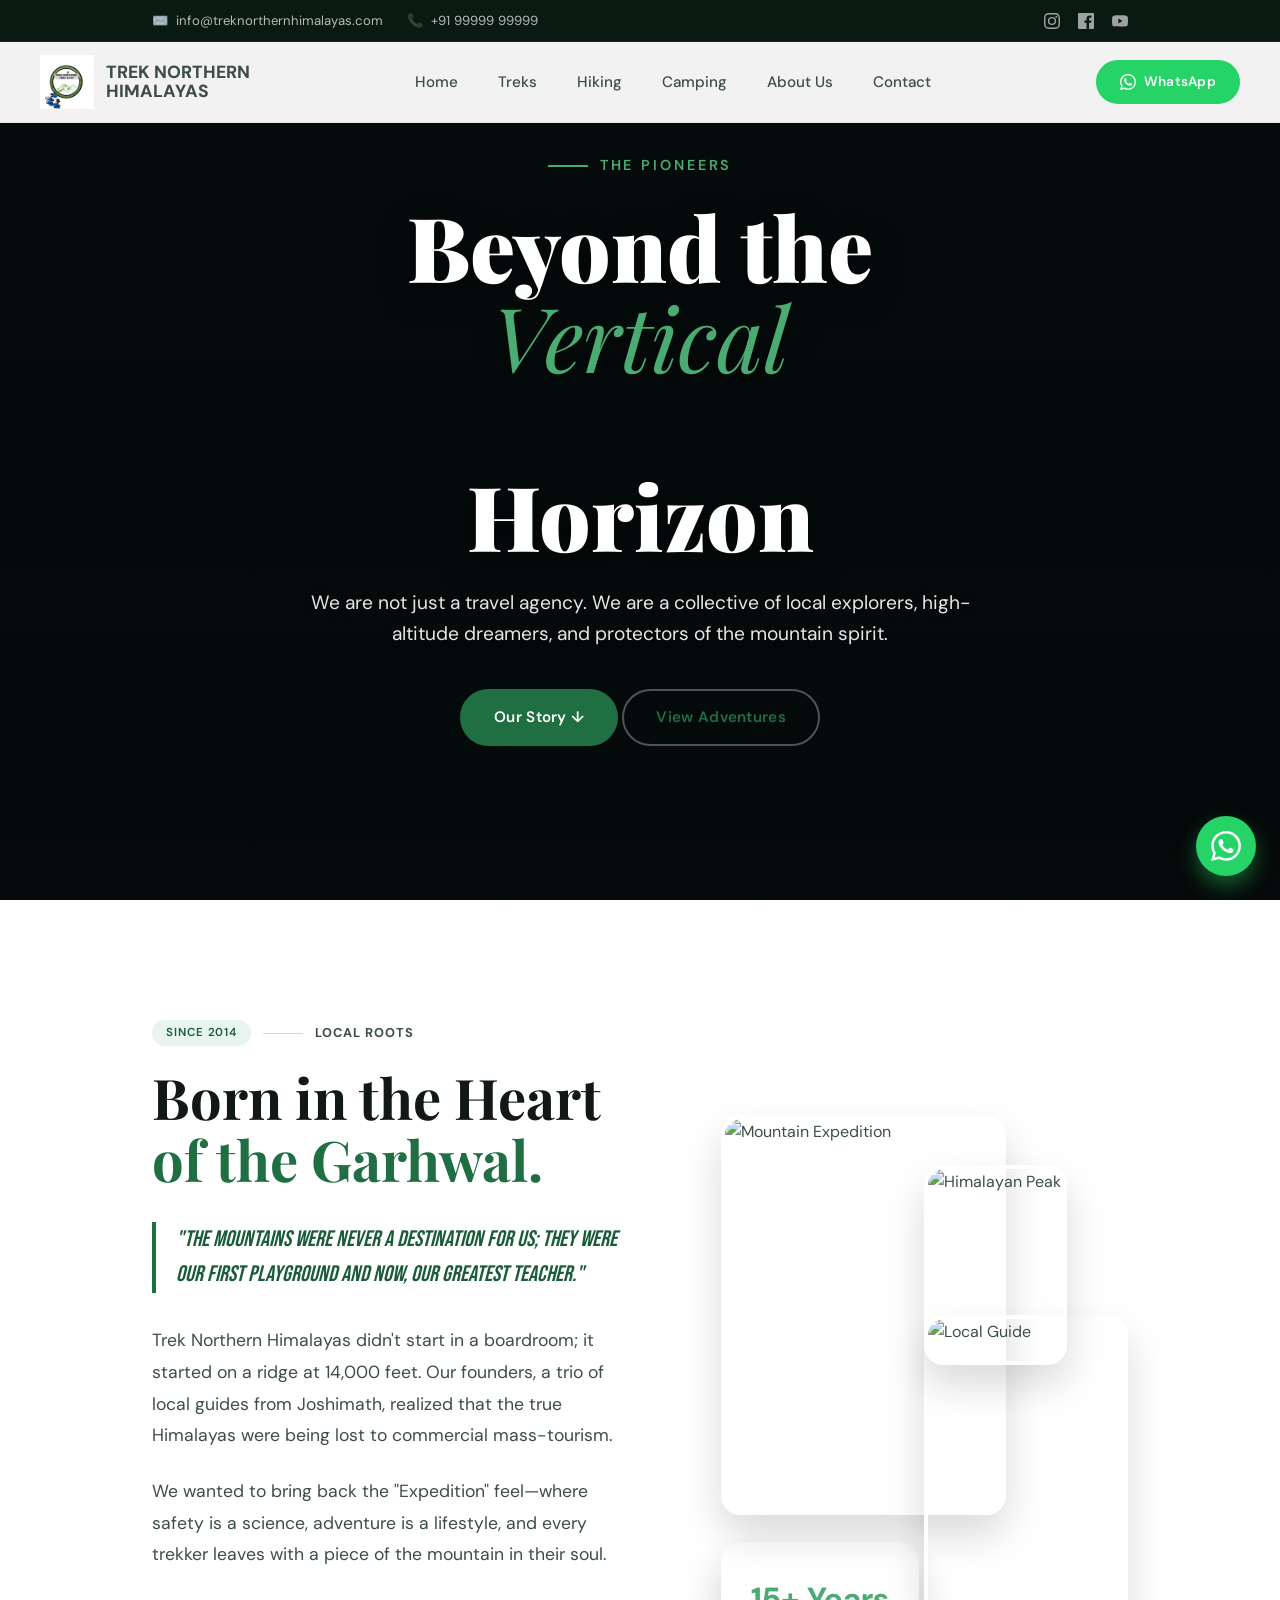
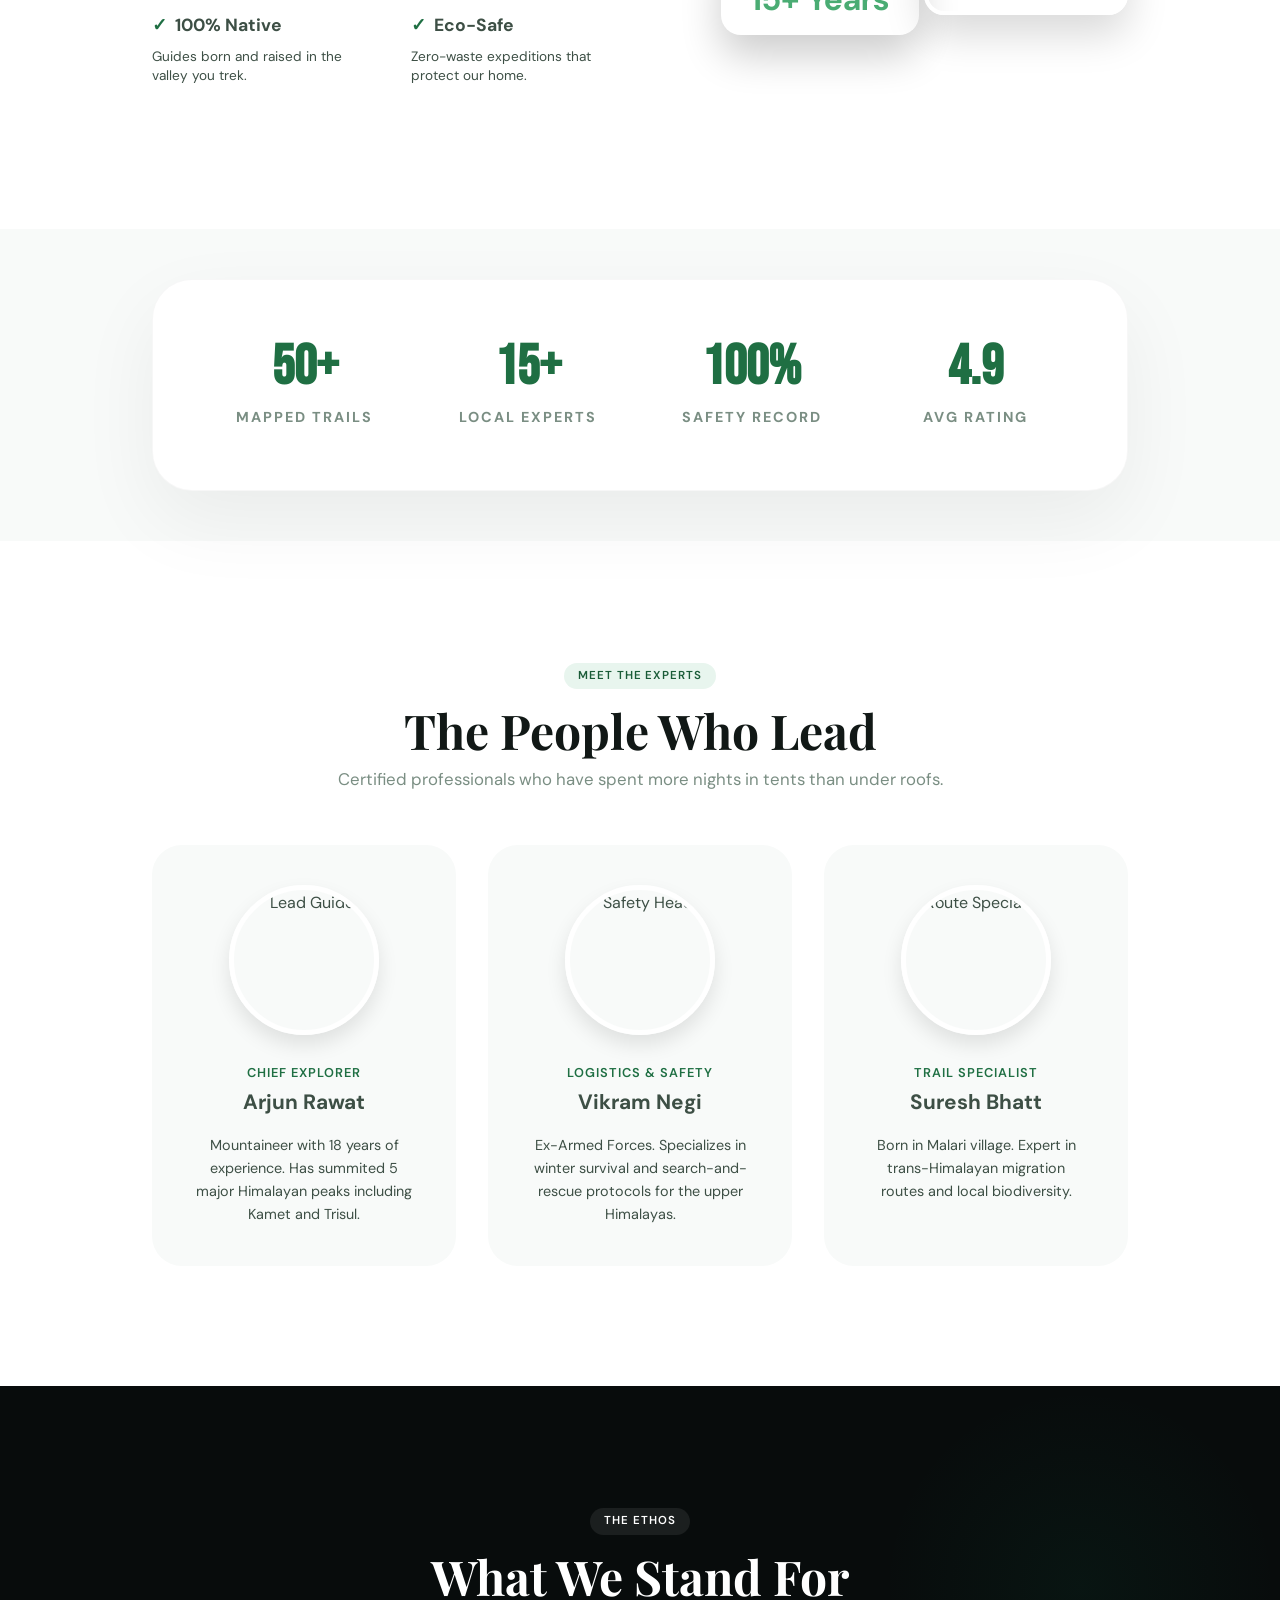
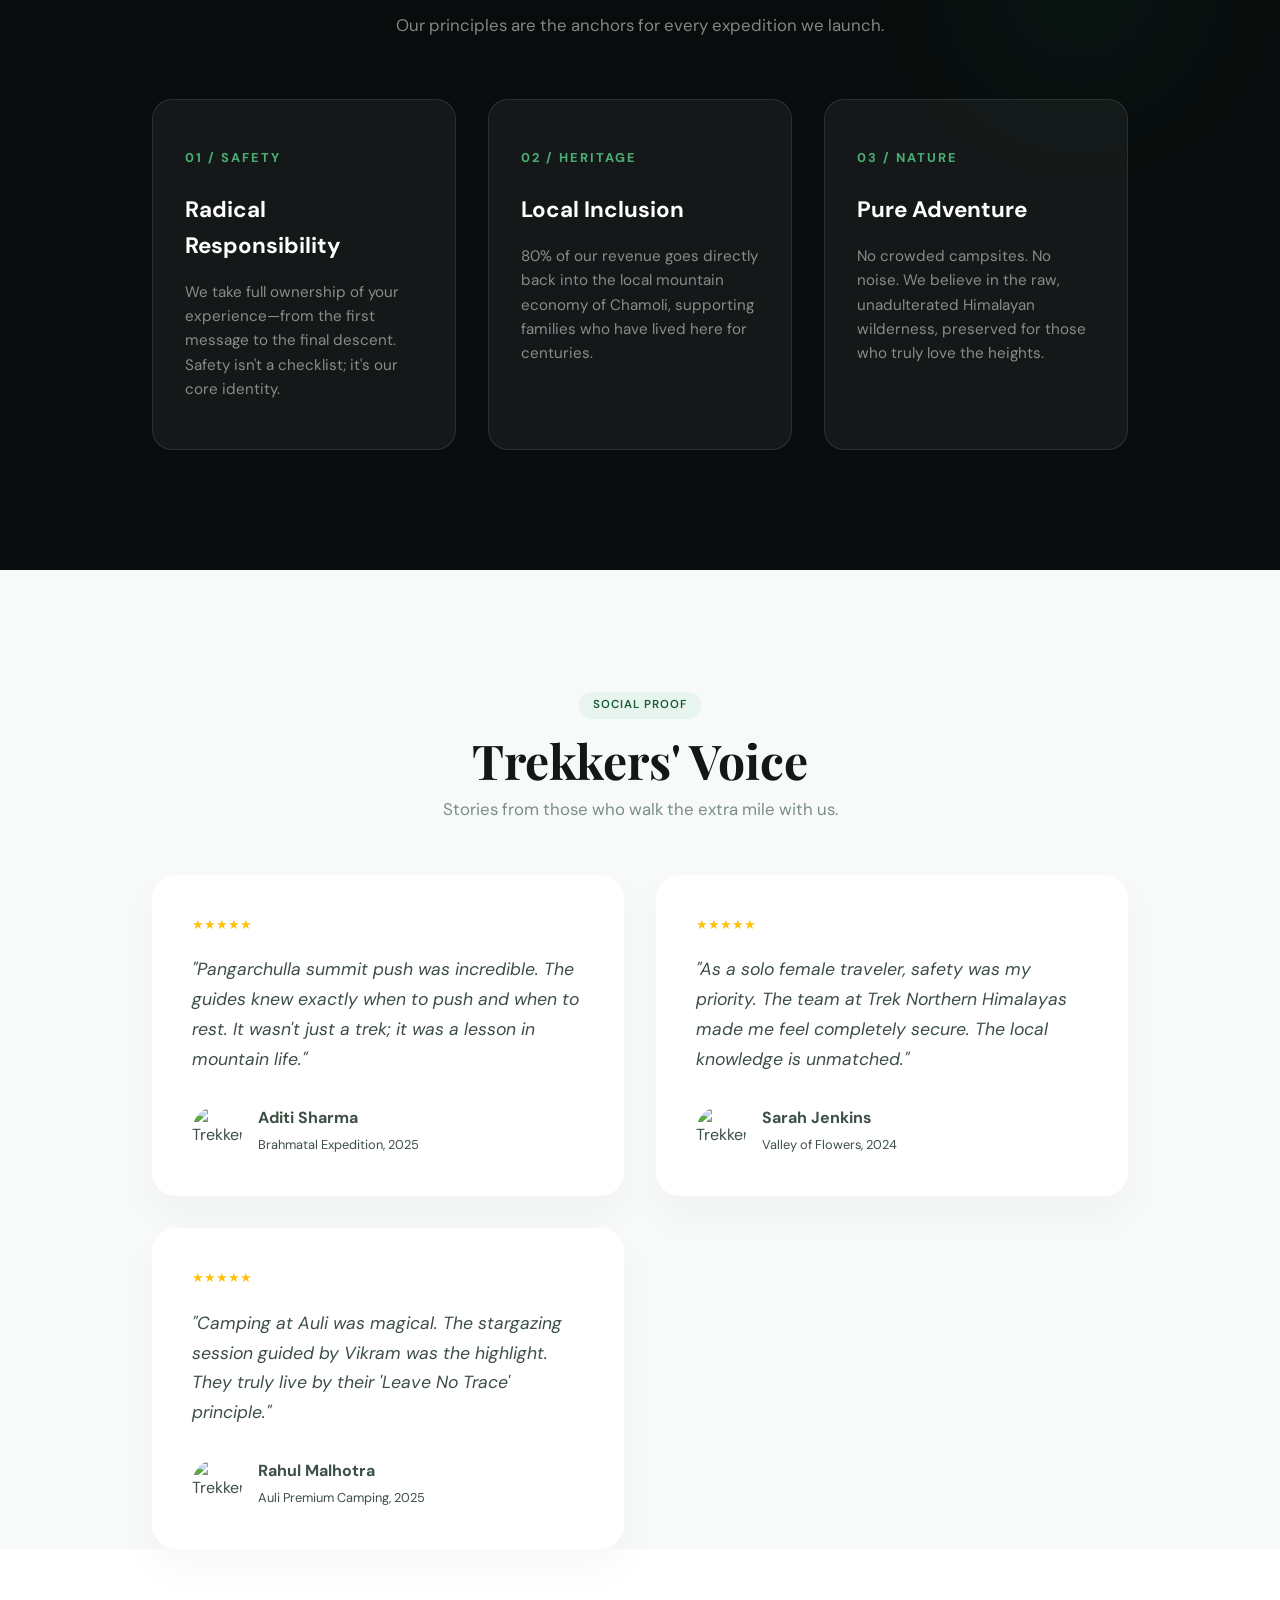
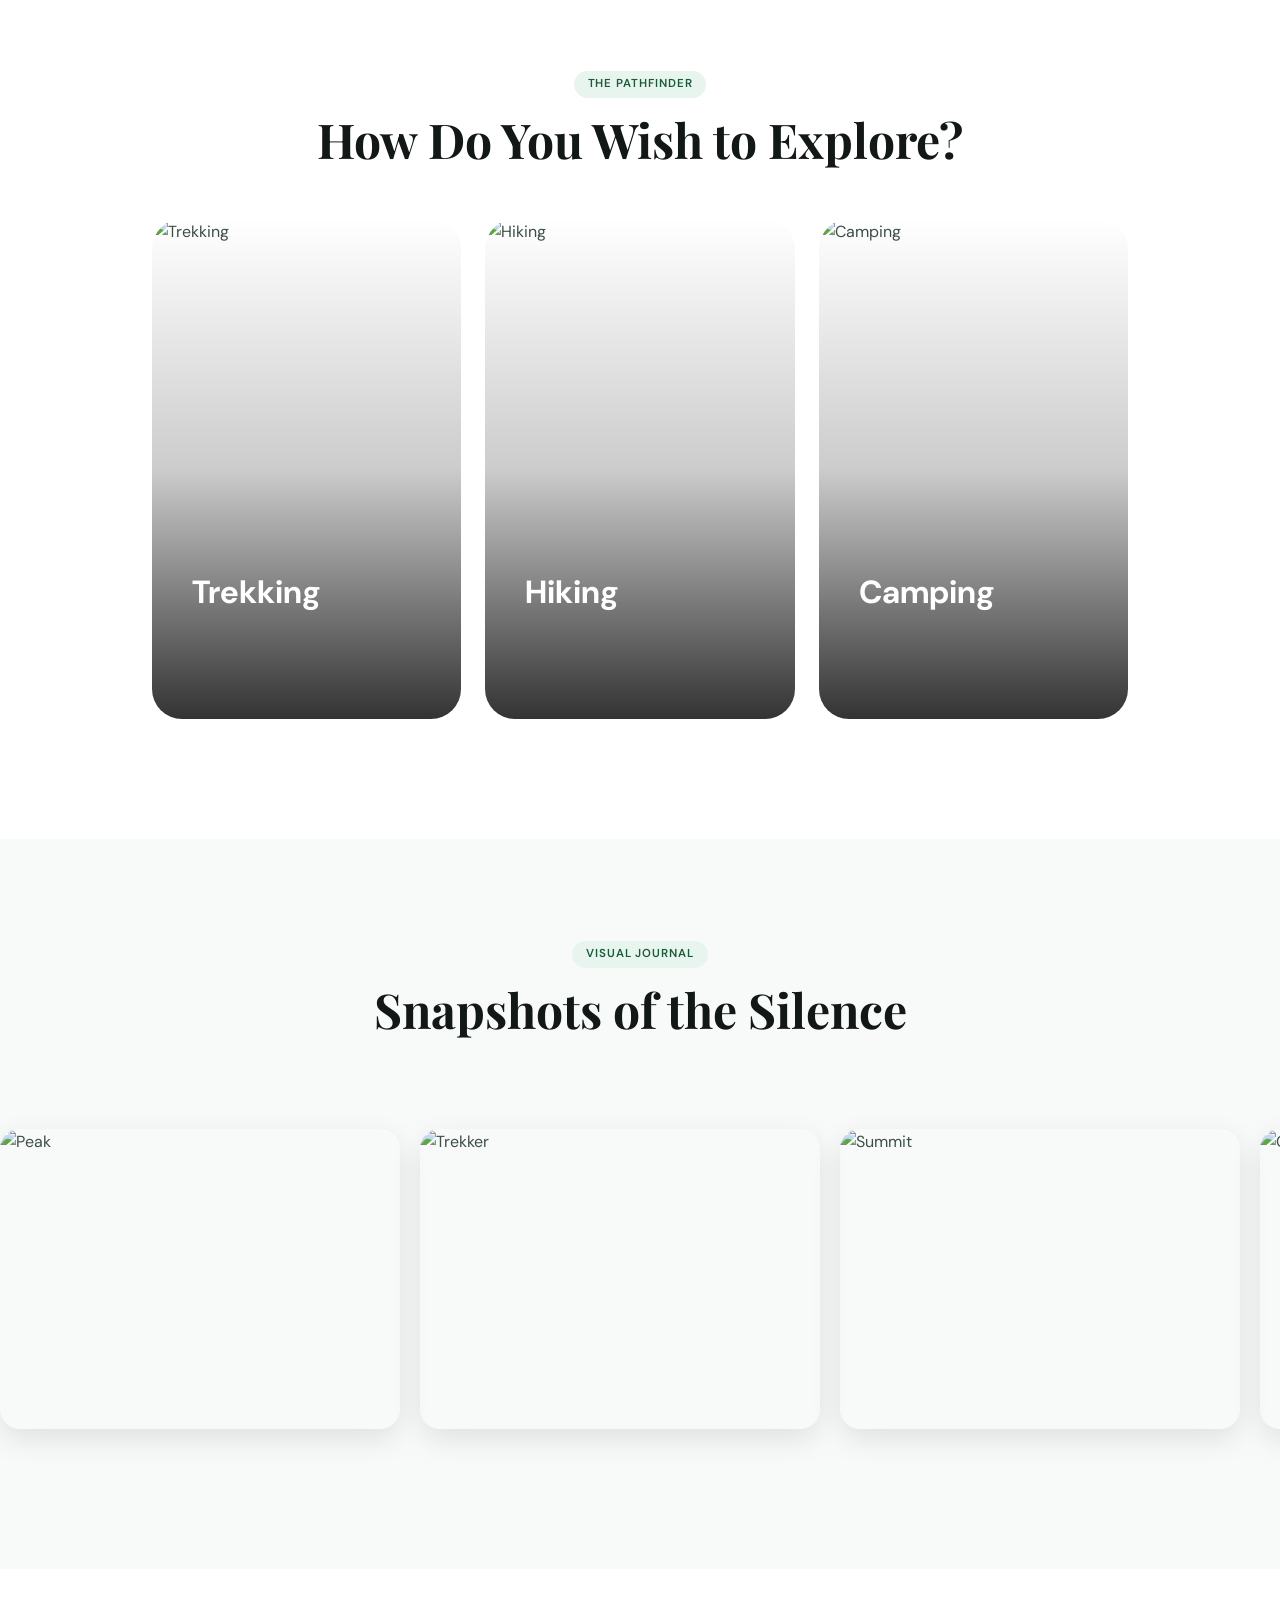
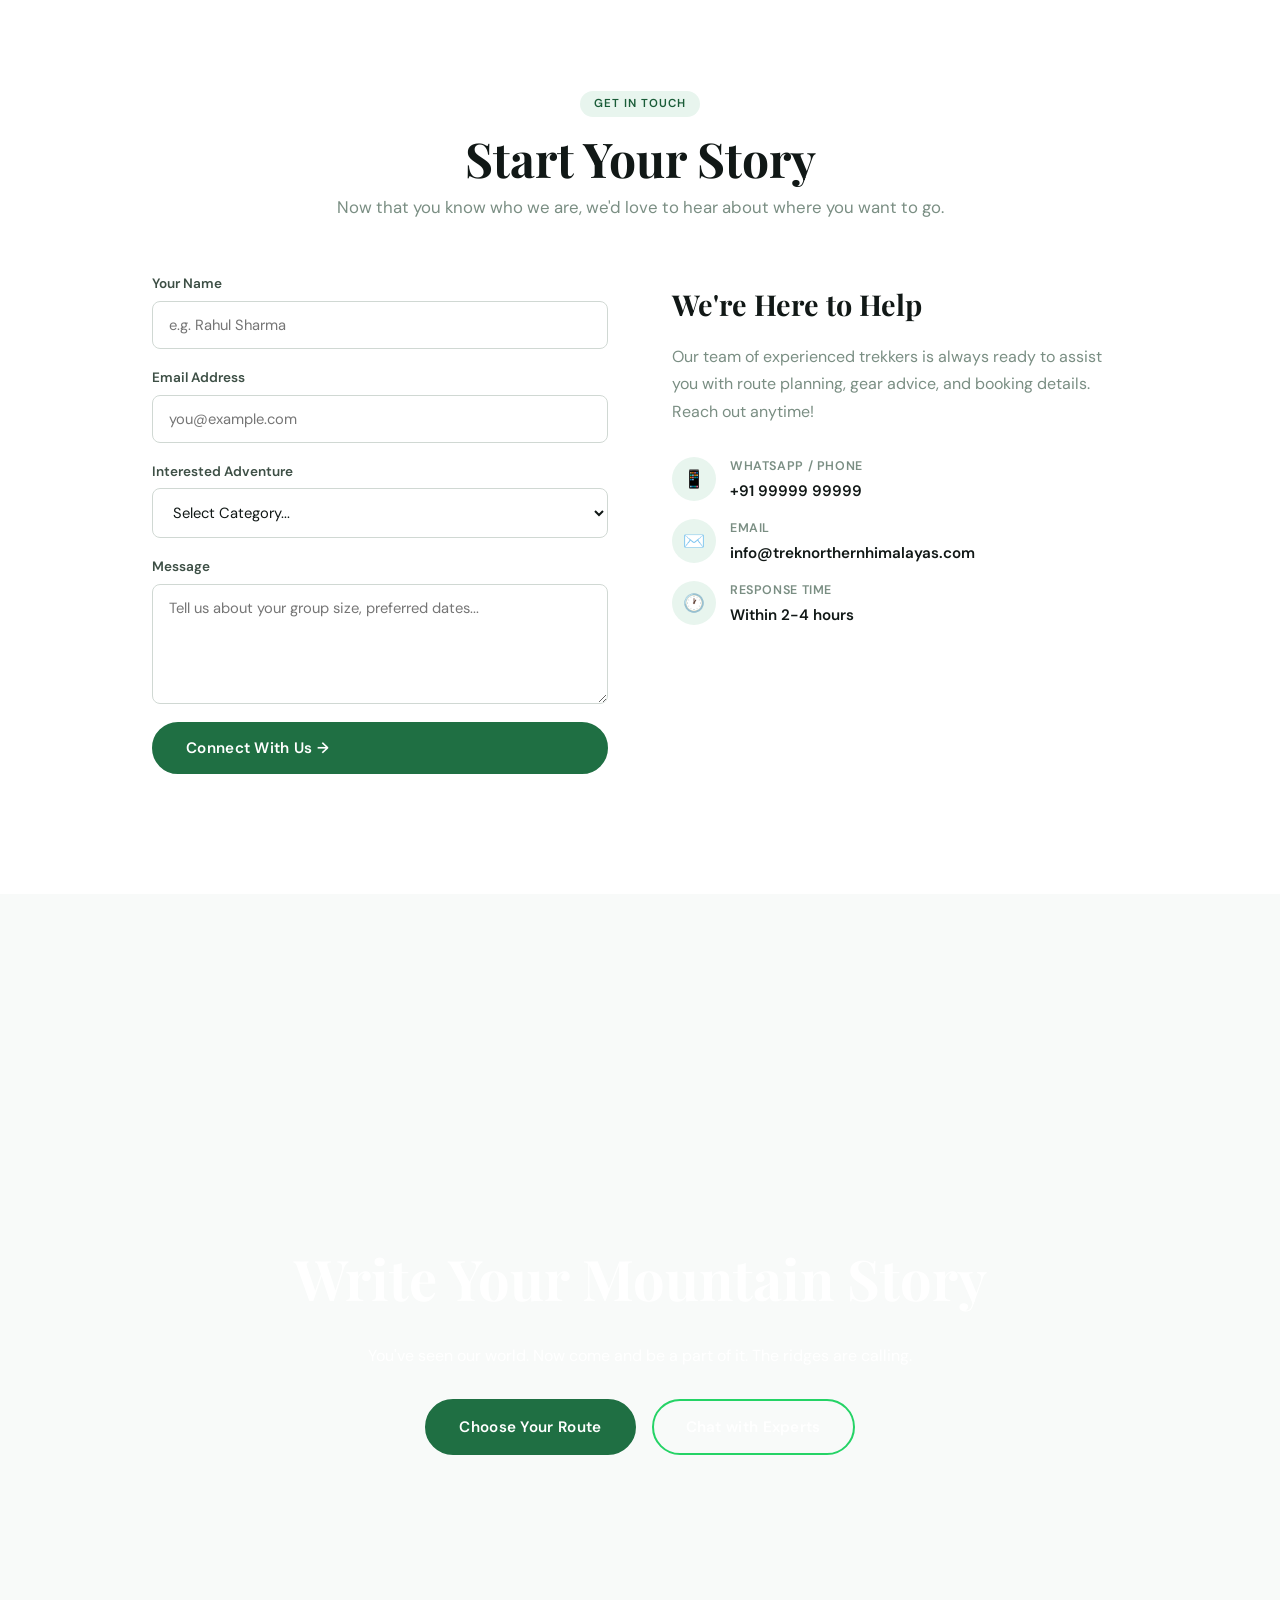
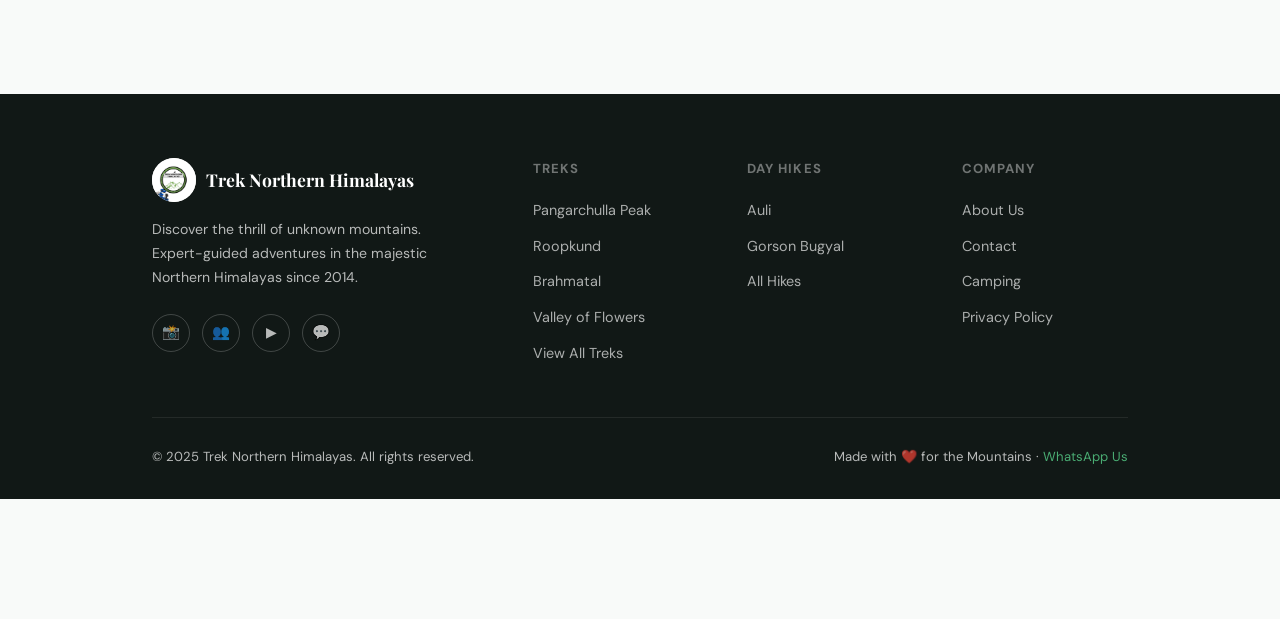
==== about.html @ 01eeaf4c "Initial commit" ====
<!DOCTYPE html>
<html lang="en">

<head>
  <meta charset="UTF-8" />
  <meta name="viewport" content="width=device-width, initial-scale=1.0" />
  <title>Our Story | Trek Northern Himalayas</title>
  <meta name="description"
    content="Meet the pioneers of Himalayan exploration. Our local heritage and passion for pure adventure." />
  <link rel="stylesheet" href="style.css" />
</head>

<body style="background: var(--white);">

  <div>
    <header class="main-header" id="navbar">
      <div class="top-bar">
        <div class="container top-bar-inner">
          <div class="top-contact">
            <a href="mailto:info@treknorthernhimalayas.com"><span>✉️</span> info@treknorthernhimalayas.com</a>
            <a href="tel:+919999999999"><span>📞</span> +91 99999 99999</a>
          </div>
          <div class="top-social">
            <a href="#" aria-label="Instagram">
              <svg width="16" height="16" viewBox="0 0 24 24" fill="currentColor">
                <path
                  d="M12 2.163c3.204 0 3.584.012 4.85.07 3.252.148 4.771 1.691 4.919 4.919.058 1.265.069 1.645.069 4.849 0 3.205-.012 3.584-.069 4.849-.149 3.225-1.664 4.771-4.919 4.919-1.266.058-1.644.07-4.85.07-3.204 0-3.584-.012-4.849-.07-3.26-.149-4.771-1.699-4.919-4.92-.058-1.265-.07-1.644-.07-4.849 0-3.204.013-3.583.07-4.849.149-3.227 1.664-4.771 4.919-4.919 1.266-.057 1.645-.069 4.849-.069zM12 0C8.741 0 8.333.014 7.053.072 2.695.272.273 2.69.073 7.052.014 8.333 0 8.741 0 12c0 3.259.014 3.668.072 4.948.2 4.358 2.618 6.78 6.98 6.98 1.281.058 1.689.072 4.948.072 3.259 0 3.668-.014 4.948-.072 4.354-.2 6.782-2.618 6.979-6.98.059-1.28.073-1.689.073-4.948 0-3.259-.014-3.667-.072-4.947-.196-4.354-2.617-6.78-6.979-6.98C15.668.014 15.259 0 12 0zm0 5.838a6.162 6.162 0 100 12.324 6.162 6.162 0 000-12.324zM12 16a4 4 0 110-8 4 4 0 010 8zm6.406-11.845a1.44 1.44 0 100 2.881 1.44 1.44 0 000-2.881z" />
              </svg>
            </a>
            <a href="#" aria-label="Facebook">
              <svg width="16" height="16" viewBox="0 0 24 24" fill="currentColor">
                <path
                  d="M22.675 0h-21.35c-.732 0-1.325.593-1.325 1.325v21.351c0 .731.593 1.324 1.325 1.324h11.495v-9.294h-3.128v-3.622h3.128v-2.671c0-3.1 1.893-4.788 4.659-4.788 1.325 0 2.463.099 2.795.143v3.24l-1.918.001c-1.504 0-1.795.715-1.795 1.763v2.313h3.587l-.467 3.622h-3.12v9.293h6.116c.73 0 1.323-.593 1.323-1.325v-21.35c0-.732-.593-1.325-1.325-1.325z" />
              </svg>
            </a>
            <a href="#" aria-label="YouTube">
              <svg width="16" height="16" viewBox="0 0 24 24" fill="currentColor">
                <path
                  d="M23.498 6.186a3.016 3.016 0 00-2.122-2.136C19.505 3.545 12 3.545 12 3.545s-7.505 0-9.377.505a3.017 3.017 0 00-2.122 2.136C0 8.055 0 12 0 12s0 3.945.501 5.814a3.017 3.017 0 002.122 2.136c1.871.505 9.377.505 9.377.505s7.505 0 9.377-.505a3.015 3.015 0 002.122-2.136C24 15.945 24 12 24 12s0-3.945-.502-5.814zM9.545 15.568V8.432L15.818 12l-6.273 3.568z" />
              </svg>
            </a>
          </div>
        </div>

      </div>
      <div class="navbar">
        <div class="nav-inner">
          <a href="index.html" class="nav-logo">
            <img src="assets/logo.png" alt="Logo" onerror="this.style.display='none'" />
            <span>Trek Northern<br>Himalayas</span>
          </a>
          <ul class="nav-links">
            <li><a href="index.html">Home</a></li>
            <li><a href="trekking.html">Treks</a></li>
            <li><a href="hiking.html">Hiking</a></li>
            <li><a href="camping.html">Camping</a></li>
            <li><a href="about.html">About Us</a></li>
            <li><a href="#contact">Contact</a></li>
          </ul>
          <div class="nav-actions">
            <a class="btn btn-wa btn-sm" href="https://wa.me/919999999999" target="_blank">
              <svg width="16" height="16" viewBox="0 0 24 24" fill="currentColor">
                <path
                  d="M17.472 14.382c-.297-.149-1.758-.867-2.03-.967-.273-.099-.471-.148-.67.15-.197.297-.767.966-.94 1.164-.173.199-.347.223-.644.075-.297-.15-1.255-.463-2.39-1.475-.883-.788-1.48-1.761-1.653-2.059-.173-.297-.018-.458.13-.606.134-.133.298-.347.446-.52.149-.174.198-.298.298-.497.099-.198.05-.371-.025-.52-.075-.149-.669-1.612-.916-2.207-.242-.579-.487-.5-.669-.51-.173-.008-.371-.01-.57-.01-.198 0-.52.074-.792.372-.272.297-1.04 1.016-1.04 2.479 0 1.462 1.065 2.875 1.213 3.074.149.198 2.096 3.2 5.077 4.487.709.306 1.262.489 1.694.625.712.227 1.36.195 1.871.118.571-.085 1.758-.719 2.006-1.413.248-.694.248-1.289.173-1.413-.074-.124-.272-.198-.57-.347m-5.421 7.403h-.004a9.87 9.87 0 01-5.031-1.378l-.361-.214-3.741.982.998-3.648-.235-.374a9.86 9.86 0 01-1.51-5.26c.001-5.45 4.436-9.884 9.888-9.884 2.64 0 5.122 1.03 6.988 2.898a9.825 9.825 0 012.893 6.994c-.003 5.45-4.437 9.884-9.885 9.884m8.413-18.297A11.815 11.815 0 0012.05 0C5.495 0 .16 5.335.157 11.892c0 2.096.547 4.142 1.588 5.945L.057 24l6.305-1.654a11.882 11.882 0 005.683 1.448h.005c6.554 0 11.89-5.335 11.893-11.893a11.821 11.821 0 00-3.48-8.413z" />
              </svg>
              <span>WhatsApp</span>
            </a>
            <button class="hamburger" id="hamburger" aria-label="Menu">
              <span></span><span></span><span></span>
            </button>
          </div>
        </div>
      </div>
    </header>

    <div class="mobile-menu" id="mobileMenu">
      <a href="index.html">Home</a>
      <a href="trekking.html">Treks</a>
      <a href="hiking.html">Hiking</a>
      <a href="camping.html">Camping</a>
      <a href="about.html">About Us</a>
      <a href="index.html#contact">Contact</a>
      <a href="https://wa.me/919999999999" target="_blank" class="btn btn-wa"
        style="text-align:center;justify-content:center;">💬 WhatsApp Us</a>
    </div>
  </div>

  <!-- ===== MASTER HERO ===== -->
  <section class="hero parallax-hero" id="hero">
    <div class="parallax-bg layer">
      <img src="https://images.unsplash.com/photo-1551632436-cbf8dd35adfa?w=1400&q=80" alt="Himalayan Giants">
    </div>
    <div class="parallax-mist layer" data-speed="0.15"></div>

    <div class="container hero-container">
      <div class="hero-content fade-in">
        <div class="hero-breadcrumb"><span></span> The Pioneers</div>
        <h1 class="hero-title">Beyond the<br><em>Vertical</em><br>Horizon</h1>
        <p class="hero-desc">We are not just a travel agency. We are a collective of local explorers, high-altitude
          dreamers, and protectors of the mountain spirit.</p>
        <div class="hero-actions" style="margin-top:40px;">
          <a href="#story" class="btn btn-primary">Our Story ↓</a>
          <a href="trekking.html" class="btn btn-ghost" style="border-color:rgba(255,255,255,0.3);">View Adventures</a>
        </div>
      </div>
    </div>
  </section>

  <!-- ===== OUR STORY ===== -->
  <section class="about-story" id="story" style="overflow: visible;">
    <div class="container">
      <div class="story-grid">
        <div class="story-content fade-up">
          <div style="display: flex; align-items: center; gap: 12px; margin-bottom: 20px;">
            <span class="tag" style="margin-bottom:0;">Since 2014</span>
            <div style="height:1px; width:40px; background:var(--gray-300);"></div>
            <span
              style="font-size:0.8rem; font-weight:700; text-transform:uppercase; letter-spacing:1px; color:var(--gray-400);">Local
              Roots</span>
          </div>
          <h2 class="section-title" style="font-size: 3.5rem; margin-top: 10px;">Born in the Heart<br><span
              style="color:var(--green-main);">of the Garhwal.</span></h2>

          <div class="about-quote">
            "The mountains were never a destination for us; they were our first playground and now, our greatest
            teacher."
          </div>

          <p>Trek Northern Himalayas didn't start in a boardroom; it started on a ridge at 14,000 feet. Our founders, a
            trio of local guides from Joshimath, realized that the true Himalayas were being lost to commercial
            mass-tourism.</p>
          <p>We wanted to bring back the "Expedition" feel—where safety is a science, adventure is a lifestyle, and
            every trekker leaves with a piece of the mountain in their soul.</p>

          <div class="story-features"
            style="margin-top:40px; display: grid; grid-template-columns: 1fr 1fr; gap: 30px;">
            <div class="feature-item-mini">
              <h4 style="margin:0; font-size:1.1rem; display:flex; align-items:center; gap:8px;">
                <span style="color:var(--green-main);">✓</span> 100% Native
              </h4>
              <p style="font-size:0.85rem; margin-top:8px; line-height:1.4;">Guides born and raised in the valley you
                trek.</p>
            </div>
            <div class="feature-item-mini">
              <h4 style="margin:0; font-size:1.1rem; display:flex; align-items:center; gap:8px;">
                <span style="color:var(--green-main);">✓</span> Eco-Safe
              </h4>
              <p style="font-size:0.85rem; margin-top:8px; line-height:1.4;">Zero-waste expeditions that protect our
                home.</p>
            </div>
          </div>
        </div>

        <div class="story-image-wrap fade-up">
          <div class="story-mosaic">
            <img src="https://images.unsplash.com/photo-1544735716-392fe2489ffa?w=800&q=80" alt="Mountain Expedition"
              class="mosaic-img mosaic-1">
            <img src="https://images.unsplash.com/photo-1464433512297-96d3d0f4700c?w=600&q=80" alt="Local Guide"
              class="mosaic-img mosaic-2">
            <img src="https://images.unsplash.com/photo-1506905925346-21bda4d32df4?w=400&q=80" alt="Himalayan Peak"
              class="mosaic-img mosaic-3">
          </div>
          <div class="floating-badge" style="bottom: -20px; left: 0; padding: 20px 30px;">
            <div style="font-size:0.8rem; text-transform:uppercase; opacity:0.6;">Experience</div>
            <strong style="font-size:2rem; line-height:1;">15+ Years</strong>
          </div>
        </div>
      </div>
    </div>
  </section>

  <!-- ===== STATS ===== -->
  <section style="background: var(--off-white); padding: 50px 0; position: relative;">
    <div class="container">
      <div class="stats-banner-premium fade-up">

        <div class="stat-item-premium">
          <span class="stat-val-premium">50+</span>
          <span class="stat-txt-premium">Mapped Trails</span>
        </div>

        <div class="stat-item-premium">
          <span class="stat-val-premium">15+</span>
          <span class="stat-txt-premium">Local Experts</span>
        </div>

        <div class="stat-item-premium">
          <span class="stat-val-premium">100%</span>
          <span class="stat-txt-premium">Safety Record</span>
        </div>

        <div class="stat-item-premium">
          <span class="stat-val-premium">4.9</span>
          <span class="stat-txt-premium">Avg Rating</span>
        </div>

      </div>
    </div>
  </section>

  <!-- ===== THE CORE TEAM ===== -->
  <section style="padding: 120px 0;">
    <div class="container">
      <div class="section-head fade-up" style="text-align: center;">
        <span class="tag">Meet The Experts</span>
        <h2 class="section-title">The People Who Lead</h2>
        <p class="section-sub">Certified professionals who have spent more nights in tents than under roofs.</p>
      </div>

      <div class="experts-grid mobile-slider">
        <!-- Expert 1 -->
        <div class="expert-card fade-up">
          <img src="https://images.unsplash.com/photo-1500648767791-00dcc994a43e?w=400&q=80" alt="Lead Guide"
            class="expert-img">
          <div class="expert-info">
            <span>Chief Explorer</span>
            <h4>Arjun Rawat</h4>
            <div class="expert-bio">Mountaineer with 18 years of experience. Has summited 5 major Himalayan peaks
              including Kamet and Trisul.</div>
          </div>
        </div>

        <!-- Expert 2 -->
        <div class="expert-card fade-up" style="transition-delay: 0.1s;">
          <img src="https://images.unsplash.com/photo-1472099645785-5658abf4ff4e?w=400&q=80" alt="Safety Head"
            class="expert-img">
          <div class="expert-info">
            <span>Logistics & Safety</span>
            <h4>Vikram Negi</h4>
            <div class="expert-bio">Ex-Armed Forces. Specializes in winter survival and search-and-rescue protocols for
              the upper Himalayas.</div>
          </div>
        </div>

        <!-- Expert 3 -->
        <div class="expert-card fade-up" style="transition-delay: 0.2s;">
          <img src="https://images.unsplash.com/photo-1507003211169-0a1dd7228f2d?w=400&q=80" alt="Route Specialist"
            class="expert-img">
          <div class="expert-info">
            <span>Trail Specialist</span>
            <h4>Suresh Bhatt</h4>
            <div class="expert-bio">Born in Malari village. Expert in trans-Himalayan migration routes and local
              biodiversity.</div>
          </div>
        </div>
      </div>
    </div>
  </section>

  <!-- ===== OUR VALUES - WHAT WE STAND FOR ===== -->
  <section style="padding: 120px 0; background: #080c0c; color: var(--white); overflow: hidden; position: relative;">
    <div
      style="position: absolute; top: 0; right: 0; width: 400px; height: 400px; background: radial-gradient(circle, rgba(16, 185, 129, 0.05) 0%, transparent 70%); pointer-events: none;">
    </div>

    <div class="container">
      <div class="section-head fade-up">
        <span class="tag" style="background:rgba(255,255,255,0.08); color:var(--white);">The Ethos</span>
        <h2 class="section-title" style="color:var(--white);">What We Stand For</h2>
        <p class="section-sub" style="color:rgba(255,255,255,0.5);">Our principles are the anchors for every expedition
          we launch.</p>
      </div>

      <div class="ethos-grid mobile-slider">
        <!-- Value 1 -->
        <div class="ethos-card fade-up">
          <span class="ethos-num">01 / SAFETY</span>
          <h4>Radical Responsibility</h4>
          <p style="color:rgba(255,255,255,0.5); font-size:0.95rem;">We take full ownership of your experience—from the
            first message to the final descent. Safety isn't a checklist; it's our core identity.</p>
        </div>

        <!-- Value 2 -->
        <div class="ethos-card fade-up" style="transition-delay: 0.1s;">
          <span class="ethos-num">02 / HERITAGE</span>
          <h4>Local Inclusion</h4>
          <p style="color:rgba(255,255,255,0.5); font-size:0.95rem;">80% of our revenue goes directly back into the
            local mountain economy of Chamoli, supporting families who have lived here for centuries.</p>
        </div>

        <!-- Value 3 -->
        <div class="ethos-card fade-up" style="transition-delay: 0.2s;">
          <span class="ethos-num">03 / NATURE</span>
          <h4>Pure Adventure</h4>
          <p style="color:rgba(255,255,255,0.5); font-size:0.95rem;">No crowded campsites. No noise. We believe in the
            raw, unadulterated Himalayan wilderness, preserved for those who truly love the heights.</p>
        </div>
      </div>
    </div>
  </section>

  <!-- ===== TREKKERS VOICE (TESTIMONIALS) ===== -->
  <section class="voice-section">
    <div class="container">
      <div class="section-head fade-up">
        <span class="tag">Social Proof</span>
        <h2 class="section-title">Trekkers' Voice</h2>
        <p class="section-sub">Stories from those who walk the extra mile with us.</p>
      </div>

      <div class="voice-grid mobile-slider">
        <!-- Voice 1 -->
        <div class="voice-card fade-up">
          <div class="voice-rating">★★★★★</div>
          <div class="voice-quote">"Pangarchulla summit push was incredible. The guides knew exactly when to push and
            when to rest. It wasn't just a trek; it was a lesson in mountain life."</div>
          <div class="voice-user">
            <img src="https://images.unsplash.com/photo-1539571696357-5a69c17a67c6?w=200&q=80" alt="Trekker"
              class="voice-avatar">
            <div class="voice-info">
              <h5>Aditi Sharma</h5>
              <span>Brahmatal Expedition, 2025</span>
            </div>
          </div>
        </div>

        <!-- Voice 2 -->
        <div class="voice-card fade-up" style="transition-delay: 0.1s;">
          <div class="voice-rating">★★★★★</div>
          <div class="voice-quote">"As a solo female traveler, safety was my priority. The team at Trek Northern
            Himalayas made me feel completely secure. The local knowledge is unmatched."</div>
          <div class="voice-user">
            <img src="https://images.unsplash.com/photo-1524504388940-b1c1722653e1?w=200&q=80" alt="Trekker"
              class="voice-avatar">
            <div class="voice-info">
              <h5>Sarah Jenkins</h5>
              <span>Valley of Flowers, 2024</span>
            </div>
          </div>
        </div>

        <!-- Voice 3 -->
        <div class="voice-card fade-up" style="transition-delay: 0.2s;">
          <div class="voice-rating">★★★★★</div>
          <div class="voice-quote">"Camping at Auli was magical. The stargazing session guided by Vikram was the
            highlight. They truly live by their 'Leave No Trace' principle."</div>
          <div class="voice-user">
            <img src="https://images.unsplash.com/photo-1542909168-82c3e7fdca5c?w=200&q=80" alt="Trekker"
              class="voice-avatar">
            <div class="voice-info">
              <h5>Rahul Malhotra</h5>
              <span>Auli Premium Camping, 2025</span>
            </div>
          </div>
        </div>
      </div>
    </div>
    <!-- ===== ADVENTURE PATHS (EXPLORE SECTION) ===== -->
    <section style="padding: 120px 0; background: var(--white); overflow: hidden;">
      <div class="container">
        <div class="section-head fade-up" style="text-align: center;">
          <span class="tag">The Pathfinder</span>
          <h2 class="section-title">How Do You Wish to Explore?</h2>
        </div>

        <div class="explore-grid-premium mobile-slider" style="margin-top:50px;">
          <!-- Trekking -->
          <a href="trekking.html" class="explore-card-premium fade-up">
            <img src="https://images.unsplash.com/photo-1551632811-561732d1e306?w=800" alt="Trekking">
            <div class="explore-content-premium">
              <h3>Trekking</h3>
              <p>Conquer high-altitude ridges and witness the majesty of peak expeditions.</p>
            </div>
          </a>

          <!-- Hiking -->
          <a href="hiking.html" class="explore-card-premium fade-up" style="transition-delay: 0.1s;">
            <img src="https://images.unsplash.com/photo-1464433512297-96d3d0f4700c?w=800" alt="Hiking">
            <div class="explore-content-premium">
              <h3>Hiking</h3>
              <p>Peaceful day trials through ancient forests and colorful meadows.</p>
            </div>
          </a>

          <!-- Camping -->
          <a href="camping.html" class="explore-card-premium fade-up" style="transition-delay: 0.2s;">
            <img src="https://images.unsplash.com/photo-1523987355523-c7b5b0dd90a7?w=800" alt="Camping">
            <div class="explore-content-premium">
              <h3>Camping</h3>
              <p>Starlit nights and fresh mountain mornings at our premium campsites.</p>
            </div>
          </a>
        </div>
      </div>
    </section>

    <!-- ===== GALLERY SECTION (INFINITE AUTO SLIDER) ===== -->
    <section style="padding: 100px 0; background: var(--off-white); overflow: hidden;">
      <div class="container" style="margin-bottom: 40px;">
        <div class="section-head fade-up">
          <span class="tag">Visual Journal</span>
          <h2 class="section-title">Snapshots of the Silence</h2>
        </div>
      </div>

      <div class="gallery-infinite-container">
        <div class="gallery-track">
          <!-- Original Set -->
          <div class="gallery-item-infinite"><img
              src="https://images.unsplash.com/photo-1464822759023-fed622ff2c3b?w=800&q=80" alt="Peak"></div>
          <div class="gallery-item-infinite"><img
              src="https://images.unsplash.com/photo-1500673922987-e212871fec22?w=800&q=80" alt="Trekker"></div>
          <div class="gallery-item-infinite"><img
              src="https://images.unsplash.com/photo-1544735716-392fe2489ffa?w=800&q=80" alt="Summit"></div>
          <div class="gallery-item-infinite"><img
              src="https://images.unsplash.com/photo-1519681393784-d120267933ba?w=800&q=80" alt="Camp"></div>
          <div class="gallery-item-infinite"><img
              src="https://images.unsplash.com/photo-1441974231531-c6227db76b6e?w=800&q=80" alt="Forest"></div>
          <div class="gallery-item-infinite"><img
              src="https://images.unsplash.com/photo-1473093295043-cdd814d0e601?w=800&q=80" alt="Valley"></div>
          <!-- Duplicated for seamless loop -->
          <div class="gallery-item-infinite"><img
              src="https://images.unsplash.com/photo-1464822759023-fed622ff2c3b?w=800&q=80" alt="Peak"></div>
          <div class="gallery-item-infinite"><img
              src="https://images.unsplash.com/photo-1500673922987-e212871fec22?w=800&q=80" alt="Trekker"></div>
          <div class="gallery-item-infinite"><img
              src="https://images.unsplash.com/photo-1544735716-392fe2489ffa?w=800&q=80" alt="Summit"></div>
          <div class="gallery-item-infinite"><img
              src="https://images.unsplash.com/photo-1519681393784-d120267933ba?w=800&q=80" alt="Camp"></div>
          <div class="gallery-item-infinite"><img
              src="https://images.unsplash.com/photo-1441974231531-c6227db76b6e?w=800&q=80" alt="Forest"></div>
          <div class="gallery-item-infinite"><img
              src="https://images.unsplash.com/photo-1473093295043-cdd814d0e601?w=800&q=80" alt="Valley"></div>
        </div>
      </div>
    </section>

    <!-- ===== CONTACT SECTION ===== -->
    <section class="contact" id="contact" style="background: var(--white); padding: 120px 0;">
      <div class="container">
        <div class="section-head fade-up">
          <span class="tag">Get In Touch</span>
          <h2 class="section-title">Start Your Story</h2>
          <p class="section-sub">Now that you know who we are, we'd love to hear about where you want to go.</p>
        </div>
        <div class="contact-grid">
          <form class="contact-form fade-up" onsubmit="return false;">
            <div class="form-group">
              <label class="form-label">Your Name</label>
              <input type="text" class="form-input" placeholder="e.g. Rahul Sharma" required />
            </div>
            <div class="form-group">
              <label class="form-label">Email Address</label>
              <input type="email" class="form-input" placeholder="you@example.com" required />
            </div>
            <div class="form-group">
              <label class="form-label">Interested Adventure</label>
              <select class="form-select">
                <option value="">Select Category...</option>
                <option>Trekking Expeditions</option>
                <option>Nature Hiking</option>
                <option>Wilderness Camping</option>
              </select>
            </div>
            <div class="form-group">
              <label class="form-label">Message</label>
              <textarea class="form-textarea"
                placeholder="Tell us about your group size, preferred dates..."></textarea>
            </div>
            <button type="submit" class="btn btn-primary">Connect With Us →</button>
          </form>

          <div class="contact-info fade-up">
            <h3 class="contact-info-title">We're Here to Help</h3>
            <p class="contact-info-text">Our team of experienced trekkers is always ready to assist you with route
              planning, gear advice, and booking details. Reach out anytime!</p>
            <div class="contact-details">
              <div class="contact-detail-item">
                <div class="contact-detail-icon">📱</div>
                <div>
                  <div class="contact-detail-label">WhatsApp / Phone</div>
                  <div class="contact-detail-value">+91 99999 99999</div>
                </div>
              </div>
              <div class="contact-detail-item">
                <div class="contact-detail-icon">✉️</div>
                <div>
                  <div class="contact-detail-label">Email</div>
                  <div class="contact-detail-value">info@treknorthernhimalayas.com</div>
                </div>
              </div>
              <div class="contact-detail-item">
                <div class="contact-detail-icon">🕐</div>
                <div>
                  <div class="contact-detail-label">Response Time</div>
                  <div class="contact-detail-value">Within 2-4 hours</div>
                </div>
              </div>
            </div>
          </div>
        </div>
      </div>
    </section>

    <!-- ===== IMMERSIVE CTA ===== -->
    <section class="immersive-cta">
      <div class="immersive-bg">
        <img src="https://images.unsplash.com/photo-1464822759023-fed622ff2c3b?w=1400&q=80" alt="Himalayan Peak">
      </div>
      <div class="container">
        <div class="immersive-content">
          <h2>Write Your Mountain Story</h2>
          <p>You've seen our world. Now come and be a part of it. The ridges are calling.</p>
          <div class="cta-buttons-wrap">
            <a href="trekking.html" class="btn btn-primary">Choose Your Route</a>
            <a href="https://wa.me/919999999999" target="_blank" class="btn btn-wa-outline">
              Chat with Experts
            </a>
          </div>
        </div>
      </div>
    </section>

    <div id="footer-placeholder"></div>

    <script src="common.js"></script>
</body>

</html>
---- style.css ----
/* =============================================
   TREK NORTHERN HIMALAYAS - style.css
   ============================================= */

@import url('https://fonts.googleapis.com/css2?family=Playfair+Display:wght@400;700;900&family=DM+Sans:wght@300;400;500;600&family=Bebas+Neue&display=swap');

/* ---- CSS Variables ---- */
:root {
  --green-dark: #1a5c38;
  --green-main: #1f6f43;
  --green-mid: #2d8a56;
  --green-light: #4aac73;
  --green-pale: #e8f5ee;
  --white: #ffffff;
  --off-white: #f8faf9;
  --gray-100: #f2f4f3;
  --gray-300: #d0d8d3;
  --gray-500: #7a8e83;
  --gray-700: #3d4f45;
  --black: #111816;
  --shadow-sm: 0 2px 12px rgba(27, 92, 56, 0.10);
  --shadow-md: 0 8px 32px rgba(27, 92, 56, 0.16);
  --shadow-lg: 0 20px 60px rgba(27, 92, 56, 0.22);
  --radius-sm: 8px;
  --radius-md: 16px;
  --radius-lg: 24px;
  --radius-xl: 40px;
  --font-display: 'Playfair Display', serif;
  --font-heading: 'Bebas Neue', sans-serif;
  --font-body: 'DM Sans', sans-serif;
  --transition: 0.3s cubic-bezier(0.4, 0, 0.2, 1);
}

/* ---- Reset & Base ---- */
*,
*::before,
*::after {
  box-sizing: border-box;
  margin: 0;
  padding: 0;
}

html {
  scroll-behavior: smooth;
  font-size: 16px;
}

body {
  font-family: var(--font-body);
  color: var(--gray-700);
  background: var(--white);
  line-height: 1.6;
  overflow-x: hidden;
}

a {
  text-decoration: none;
  color: inherit;
}

img {
  max-width: 100%;
  display: block;
}

ul {
  list-style: none;
}

button {
  cursor: pointer;
  border: none;
  background: none;
  font-family: inherit;
}

/* ---- Utility ---- */
.container {
  max-width: 80%;
  margin: 0 auto;
  padding: 0 24px;
}

.section-title {
  font-family: var(--font-display);
  font-size: clamp(2rem, 4vw, 3rem);
  color: var(--black);
  line-height: 1.15;
}

.section-sub {
  font-size: 1.05rem;
  color: var(--gray-500);
  margin-top: 8px;
}

.section-head {
  text-align: center;
  margin-bottom: 52px;
}

.tag {
  display: inline-block;
  font-size: 0.72rem;
  font-weight: 600;
  letter-spacing: 0.08em;
  text-transform: uppercase;
  border-radius: 100px;
  padding: 4px 14px;
  margin-bottom: 14px;
  background: var(--green-pale);
  color: var(--green-dark);
}

/* ---- Buttons ---- */
.btn {
  display: inline-flex;
  align-items: center;
  gap: 8px;
  padding: 14px 32px;
  border-radius: 100px;
  font-family: var(--font-body);
  font-size: 0.95rem;
  font-weight: 600;
  letter-spacing: 0.02em;
  transition: var(--transition);
  cursor: pointer;
}

.btn-primary {
  background: var(--green-main);
  color: var(--white);
  border: 2px solid var(--green-main);
}

.btn-primary:hover {
  background: var(--green-dark);
  border-color: var(--green-dark);
  transform: translateY(-2px);
  box-shadow: 0 8px 24px rgba(31, 111, 67, 0.35);
}

.btn-outline {
  background: transparent;
  color: var(--white);
  border: 2px solid rgba(255, 255, 255, 0.7);
}

.btn-outline:hover {
  background: var(--white);
  color: var(--green-main);
}

.btn-ghost {
  background: transparent;
  color: var(--green-main);
  border: 2px solid var(--green-main);
}

.btn-ghost:hover {
  background: var(--green-main);
  color: var(--white);
}

.btn-wa {
  background: #25D366;
  color: var(--white);
  border: 2px solid #25D366;
}

.btn-wa:hover {
  background: #1ebe5d;
  border-color: #1ebe5d;
  transform: translateY(-2px);
}

.btn-sm {
  padding: 9px 22px;
  font-size: 0.85rem;
}

/* ---- HEADER & NAVIGATION ---- */
.main-header {
  position: fixed;
  top: 0;
  left: 0;
  right: 0;
  z-index: 2000;
  width: 100%;
  max-width: 100%;
  height: 100%;
  transition: var(--transition);
}

/* Premium Top Bar */
.top-bar {
  background: #0a1a12;
  /* Forest Dark */
  color: rgba(255, 255, 255, 0.7);
  padding: 10px 0;
  font-size: 0.82rem;
  border-bottom: 1px solid rgba(255, 255, 255, 0.05);
  transition: all 0.4s cubic-bezier(0.165, 0.84, 0.44, 1);
}

.top-bar-inner {
  display: flex;
  justify-content: space-between;
  align-items: center;
}

.top-contact {
  display: flex;
  gap: 24px;
}

.top-contact a {
  color: inherit;
  display: flex;
  align-items: center;
  gap: 8px;
  transition: var(--transition);
}

.top-contact a:hover {
  color: var(--green-light);
}

.top-social {
  display: flex;
  gap: 18px;
  align-items: center;
}

.top-social a {
  color: rgba(255, 255, 255, 0.6);
  transition: all 0.3s cubic-bezier(0.175, 0.885, 0.32, 1.275);
  display: flex;
  align-items: center;
}

.top-social a:hover {
  color: var(--green-light);
  transform: translateY(-2px) scale(1.15);
}

/* Main Navbar */
.navbar {
  background: rgba(255, 255, 255, 0.95);
  backdrop-filter: blur(20px);
  -webkit-backdrop-filter: blur(20px);
  border-bottom: 1px solid rgba(0, 0, 0, 0.05);
  transition: all 0.4s ease;
}

.nav-inner {
  display: flex;
  align-items: center;
  justify-content: space-between;
  height: 80px;
  padding: 0 40px;
  max-width: 1400px;
  margin: 0 auto;
  transition: height 0.4s ease;
}

.main-header.scrolled .top-bar {
  margin-top: -42px;
  /* Smoothly hide top-bar */
  opacity: 0;
  pointer-events: none;
}

.main-header.scrolled .navbar {
  background: var(--white);
  box-shadow: 0 10px 40px rgba(0, 0, 0, 0.06);
}

.main-header.scrolled .nav-inner {
  height: 70px;
}

.nav-logo {
  display: flex;
  align-items: center;
  gap: 12px;
  text-decoration: none;
  color: var(--dark);
  font-weight: 800;
  font-size: 1.1rem;
  line-height: 1.1;
}

.main-header.scrolled .nav-logo {
  color: var(--dark);
}

.nav-logo img {
  height: 54px;
  width: 54px;
  object-fit: contain;
  transition: var(--transition);
}

.nav-logo span {
  color: var(--dark);
  transition: var(--transition);
  line-height: 1.1;
  text-transform: uppercase;
}

.main-header.scrolled .nav-logo span {
  color: var(--dark);
}

.nav-links {
  display: flex;
  align-items: center;
  gap: 40px;
}

.nav-links a {
  text-decoration: none;
  color: var(--dark);
  font-weight: 500;
  font-size: 0.95rem;
  transition: var(--transition);
  position: relative;
  padding: 8px 0;
}

.main-header.scrolled .nav-links a {
  color: var(--dark);
}

.nav-links a::after {
  content: '';
  position: absolute;
  bottom: 0;
  left: 0;
  width: 0;
  height: 2px;
  background: var(--green-main);
  transition: width 0.3s ease;
}

.nav-links a:hover,
.nav-links a.active {
  color: var(--green-main);
}

.nav-links a:hover::after,
.nav-links a.active::after {
  width: 100%;
}

.nav-actions {
  display: flex;
  align-items: center;
  gap: 15px;
}

.hamburger {
  display: none;
  background: none;
  border: none;
  cursor: pointer;
  flex-direction: column;
  gap: 6px;
  padding: 8px;
  z-index: 3000;
}

.hamburger span {
  display: block;
  width: 24px;
  height: 2px;
  background: var(--white);
  border-radius: 2px;
  transition: var(--transition);
}

.main-header.scrolled .hamburger span {
  background: var(--dark);
}

.hamburger.open span:nth-child(1) {
  transform: translateY(8.5px) rotate(45deg);
}

.hamburger.open span:nth-child(2) {
  opacity: 0;
  transform: translateX(-20px);
}

.hamburger.open span:nth-child(3) {
  transform: translateY(-8.5px) rotate(-45deg);
}

/* Premium Fullscreen Mobile Menu */
.mobile-menu {
  position: fixed;
  top: 0;
  left: 0;
  right: 0;
  bottom: 0;
  background: var(--white);
  z-index: 2500;
  display: flex;
  flex-direction: column;
  align-items: center;
  justify-content: center;
  padding: 60px 40px;
  gap: 40px;
  transform: translateX(100%);
  transition: transform 0.6s cubic-bezier(0.85, 0, 0.15, 1);
  overflow-y: auto;
}

.mobile-menu.open {
  transform: translateX(0);
}

.mobile-menu a {
  font-family: var(--font-display);
  font-size: 2.2rem;
  font-weight: 800;
  color: var(--green-dark);
  text-decoration: none;
  transition: var(--transition);
  opacity: 0;
  transform: translateY(20px);
}

.mobile-menu.open a {
  opacity: 1;
  transform: translateY(0);
  transition: all 0.4s ease;
}

/* Staggered animation for menu items */
.mobile-menu.open a:nth-child(1) {
  transition-delay: 0.1s;
}

.mobile-menu.open a:nth-child(2) {
  transition-delay: 0.2s;
}

.mobile-menu.open a:nth-child(3) {
  transition-delay: 0.3s;
}

.mobile-menu.open a:nth-child(4) {
  transition-delay: 0.4s;
}

.mobile-menu.open a:nth-child(5) {
  transition-delay: 0.5s;
}

.mobile-menu.open a:nth-child(6) {
  transition-delay: 0.6s;
}

@media (max-width: 992px) {

  .nav-links,
  .top-bar {
    display: none;
  }

  .hamburger {
    display: flex;
  }

  .nav-inner {
    padding: 0 24px;
    height: 72px;
  }

  .nav-logo {
    font-size: 1.1rem;
  }

  .nav-logo img {
    height: 48px;
    width: 48px;
  }
}


/* ---- HERO ---- */
/* ---- PREMIUM PARALLAX HERO ---- */
.parallax-hero {
  position: relative;
  height: 100vh;
  width: 100%;
  overflow: hidden;
  display: flex;
  align-items: center;
  justify-content: center;
  color: var(--white);
  padding-top: 0;
  background: #050a0a;
  clip-path: inset(0 0 0 0);
  /* Creates a clipping window for fixed child */
}


.layer {
  position: absolute;
  top: 0;
  left: 0;
  width: 100%;
  height: 100%;
  /* Back to 100% since it's fixed */
  pointer-events: none;
  background-position: center;
  background-size: cover;
  will-change: transform;
}

.parallax-bg {
  z-index: 1;
  position: fixed;
  /* Keep it fixed to the viewport */
  top: 0;
  left: 0;
  width: 100%;
  height: 100vh;
}


.parallax-bg img {
  width: 100%;
  height: 100%;
  object-fit: cover;
  filter: brightness(0.7) contrast(1.1);
}

.parallax-mist,
.parallax-mist-slow {
  z-index: 2;
  background: linear-gradient(to top, rgba(5, 10, 10, 0.4) 0%, transparent 60%);
}

.parallax-mist-slow {
  background: radial-gradient(circle at 50% 50%, rgba(255, 255, 255, 0.05) 0%, transparent 70%);
}


.hero-bottom-mist {
  position: absolute;
  bottom: 0;
  left: 0;
  width: 100%;
  height: 250px;
  background: linear-gradient(to top, var(--white) 0%, transparent 100%);
  z-index: 5;
}

.hero-container {
  position: relative;
  z-index: 10;
  text-align: center;
  display: flex;
  flex-direction: column;
  align-items: center;
}

.hero-content {
  max-width: 900px;
  opacity: 0;
  transform: translateY(30px);
}

.hero-content.fade-in {
  animation: heroReveal 1.2s cubic-bezier(0.2, 0.8, 0.2, 1) forwards;
}

@keyframes heroReveal {
  to {
    opacity: 1;
    transform: translateY(0);
  }
}

.hero-breadcrumb {
  display: flex;
  align-items: center;
  justify-content: center;
  gap: 12px;
  font-size: 0.9rem;
  font-weight: 600;
  letter-spacing: 0.2em;
  text-transform: uppercase;
  color: var(--green-light);
  margin-bottom: 24px;
}

.hero-breadcrumb span {
  width: 40px;
  height: 2px;
  background: var(--green-light);
}

.hero-title {
  font-family: var(--font-display);
  font-size: clamp(3rem, 7vw, 6rem);
  font-weight: 900;
  line-height: 1;
  margin-bottom: 28px;
  text-shadow: 0 10px 30px rgba(0, 0, 0, 0.5);
}

.hero-title em {
  font-style: italic;
  font-weight: 400;
  color: var(--green-light);
  display: block;
}

.hero-desc {
  font-size: clamp(1.1rem, 1.5vw, 1.3rem);
  max-width: 700px;
  margin: 0 auto 40px;
  color: rgba(255, 255, 255, 0.9);
  line-height: 1.6;
  text-shadow: 0 2px 10px rgba(0, 0, 0, 0.3);
}

.hero-peaks {
  display: flex;
  gap: 20px;
  justify-content: center;
  margin-bottom: 50px;
}

.hero-peaks span {
  background: rgba(255, 255, 255, 0.1);
  backdrop-filter: blur(8px);
  -webkit-backdrop-filter: blur(8px);
  border: 1px solid rgba(255, 255, 255, 0.2);
  padding: 8px 24px;
  border-radius: 100px;
  font-size: 0.9rem;
  font-weight: 500;
  transition: var(--transition);
}

.hero-peaks span:hover {
  background: rgba(255, 255, 255, 0.2);
  border-color: var(--green-light);
}

.hero-cta {
  display: flex;
  gap: 20px;
  justify-content: center;
  margin-bottom: 60px;
}

.btn-lg {
  padding: 18px 44px;
  font-size: 1.1rem;
}

/* ---- BRAND STATS BAR ---- */
.brand-stats {
  background: #0a1a12;
  /* Rich Cinematic Forest Dark matching Testimonials */
  padding: 50px 0;
  border-top: 1px solid rgba(255, 255, 255, 0.05);
  border-bottom: 1px solid rgba(255, 255, 255, 0.05);
}

.stats-bar-container {
  display: flex;
  justify-content: space-around;
  align-items: center;
  flex-wrap: wrap;
  gap: 30px;
}

.stat-item-modern {
  display: flex;
  align-items: center;
  gap: 16px;
}

.stat-icon-circle {
  width: 50px;
  height: 50px;
  background: rgba(255, 255, 255, 0.05);
  border-radius: 50%;
  border: 1px solid rgba(255, 255, 255, 0.1);
  display: flex;
  align-items: center;
  justify-content: center;
  font-size: 1.4rem;
}

.stat-num-big {
  display: block;
  font-family: var(--font-display);
  font-size: 1.8rem;
  font-weight: 800;
  color: var(--green-light);
  /* Vibrant Mint Text */
  line-height: 1;
  margin-bottom: 2px;
}

.stat-label-small {
  font-size: 0.78rem;
  text-transform: uppercase;
  letter-spacing: 0.1em;
  font-weight: 600;
  color: rgba(255, 255, 255, 0.5);
}

.stat-v-divider {
  width: 1px;
  height: 40px;
  background: rgba(255, 255, 255, 0.1);
}

@media (max-width: 992px) {
  .stat-v-divider {
    display: none;
  }

  .stats-bar-container {
    justify-content: center;
  }
}

.hero-scroll-indicator {
  position: absolute;
  bottom: 40px;
  left: 50%;
  transform: translateX(-50%);
  display: flex;
  flex-direction: column;
  align-items: center;
  gap: 12px;
  z-index: 10;
  color: var(--gray-500);
}

.hero-scroll-indicator span {
  font-size: 0.75rem;
  text-transform: uppercase;
  letter-spacing: 0.2em;
}

.mouse-icon {
  width: 24px;
  height: 40px;
  border: 2px solid var(--gray-500);
  border-radius: 20px;
  position: relative;
}

.mouse-icon::after {
  content: '';
  position: absolute;
  top: 8px;
  left: 50%;
  width: 4px;
  height: 8px;
  background: var(--green-light);
  border-radius: 2px;
  transform: translateX(-50%);
  animation: mouseScroll 2s infinite;
}

@keyframes mouseScroll {
  0% {
    transform: translate(-50%, 0);
    opacity: 1;
  }

  100% {
    transform: translate(-50%, 15px);
    opacity: 0;
  }
}

/* Update navbar for hero compatibility */
.navbar.on-hero {
  background: transparent;
  border-bottom: 1px solid rgba(255, 255, 255, 0.1);
  box-shadow: none;
}

.navbar.on-hero .nav-links a,
.navbar.on-hero .nav-logo {
  color: var(--white);
}

.navbar.on-hero .nav-logo span {
  color: var(--white);
}


/* ---- CATEGORY CARDS ---- */
.categories {
  padding: 100px 0;
  background: var(--white);
}

.category-grid {
  display: grid;
  grid-template-columns: repeat(3, 1fr);
  gap: 24px;
}

.category-card {
  position: relative;
  border-radius: var(--radius-lg);
  overflow: hidden;
  height: 420px;
  cursor: pointer;
  transition: transform var(--transition), box-shadow var(--transition);
}

.category-card:hover {
  transform: translateY(-8px);
  box-shadow: var(--shadow-lg);
}

.category-card img {
  width: 100%;
  height: 100%;
  object-fit: cover;
  transition: transform 0.6s ease;
}

.category-card:hover img {
  transform: scale(1.06);
}

.category-card-overlay {
  position: absolute;
  inset: 0;
  background: linear-gradient(to top, rgba(10, 40, 20, 0.88) 0%, rgba(10, 40, 20, 0.2) 55%, transparent 100%);
}

.category-card-body {
  position: absolute;
  bottom: 0;
  left: 0;
  right: 0;
  padding: 32px 28px;
}

.category-card-icon {
  width: 52px;
  height: 52px;
  background: rgba(255, 255, 255, 0.15);
  border: 1.5px solid rgba(255, 255, 255, 0.35);
  border-radius: 50%;
  display: flex;
  align-items: center;
  justify-content: center;
  font-size: 1.4rem;
  margin-bottom: 12px;
  backdrop-filter: blur(6px);
}

.category-card-title {
  font-family: var(--font-heading);
  font-size: 2.2rem;
  color: var(--white);
  letter-spacing: 0.03em;
  margin-bottom: 16px;
}

.category-card-sub {
  font-size: 0.85rem;
  color: rgba(255, 255, 255, 0.7);
  margin-bottom: 20px;
}

/* ---- FEATURED TREKS ---- */
.featured {
  padding: 120px 0;
  background: #f4f7f6;
  /* Alpine Mint Surface */
}

.treks-grid {
  display: grid;
  grid-template-columns: repeat(3, 1fr);
  gap: 28px;
}

.trek-card {
  background: var(--white);
  border-radius: var(--radius-md);
  overflow: hidden;
  box-shadow: var(--shadow-sm);
  transition: transform var(--transition), box-shadow var(--transition);
}

.trek-card:hover {
  transform: translateY(-6px);
  box-shadow: var(--shadow-md);
}

.trek-card-img {
  position: relative;
  height: 220px;
  overflow: hidden;
}

.trek-card-img img {
  width: 100%;
  height: 100%;
  object-fit: cover;
  transition: transform 0.5s ease;
}

.trek-card:hover .trek-card-img img {
  transform: scale(1.08);
}

.difficulty-badge {
  position: absolute;
  top: 14px;
  left: 14px;
  border-radius: 100px;
  padding: 4px 14px;
  font-size: 0.72rem;
  font-weight: 700;
  letter-spacing: 0.06em;
  text-transform: uppercase;
}

.difficulty-easy {
  background: #d4edda;
  color: #155724;
}

.difficulty-moderate {
  background: #fff3cd;
  color: #856404;
}

.difficulty-difficult {
  background: #f8d7da;
  color: #721c24;
}

.trek-card-body {
  padding: 22px 22px 24px;
}

.trek-card-name {
  font-family: var(--font-display);
  font-size: 1.2rem;
  font-weight: 700;
  color: var(--black);
  margin-bottom: 10px;
}

.trek-card-meta {
  display: flex;
  gap: 16px;
  margin-bottom: 16px;
}

.trek-meta-item {
  display: flex;
  align-items: center;
  gap: 5px;
  font-size: 0.82rem;
  color: var(--gray-500);
}

.trek-meta-item .icon {
  font-size: 0.9rem;
}

.trek-card-footer {
  display: flex;
  align-items: center;
  justify-content: space-between;
  padding-top: 16px;
  border-top: 1px solid var(--gray-100);
}

.trek-price {
  font-family: var(--font-display);
  font-size: 1.1rem;
  font-weight: 700;
  color: var(--green-dark);
}

.trek-price span {
  font-size: 0.75rem;
  color: var(--gray-500);
  font-family: var(--font-body);
  font-weight: 400;
}

/* ---- DAY HIKING ---- */
.day-hiking {
  padding: 100px 0;
  background: var(--white);
}

.hiking-list {
  display: grid;
  grid-template-columns: repeat(4, 1fr);
  gap: 18px;
}

.hiking-item {
  background: var(--green-pale);
  border: 1.5px solid rgba(31, 111, 67, 0.12);
  border-radius: var(--radius-md);
  padding: 22px 20px;
  display: flex;
  align-items: flex-start;
  gap: 14px;
  transition: var(--transition);
  cursor: pointer;
}

.hiking-item:hover {
  background: var(--green-main);
  border-color: var(--green-main);
  transform: translateY(-4px);
  box-shadow: var(--shadow-md);
}

.hiking-item:hover .hiking-name,
.hiking-item:hover .hiking-sub {
  color: var(--white);
}

.hiking-icon {
  width: 40px;
  height: 40px;
  background: var(--white);
  border-radius: 50%;
  display: flex;
  align-items: center;
  justify-content: center;
  font-size: 1.1rem;
  flex-shrink: 0;
  transition: var(--transition);
}

.hiking-item:hover .hiking-icon {
  background: rgba(255, 255, 255, 0.2);
}

.hiking-name {
  font-weight: 600;
  font-size: 0.95rem;
  color: var(--black);
  transition: color var(--transition);
}

.hiking-sub {
  font-size: 0.78rem;
  color: var(--gray-500);
  margin-top: 2px;
  transition: color var(--transition);
}

/* ---- TREK LIST PAGE ---- */
.page-hero {
  height: 420px;
  position: relative;
  display: flex;
  align-items: flex-end;
  padding-bottom: 60px;
  margin-top: 72px;
  overflow: hidden;
}

.page-hero img {
  position: absolute;
  inset: 0;
  width: 100%;
  height: 100%;
  object-fit: cover;
}

.page-hero-overlay {
  position: absolute;
  inset: 0;
  background: linear-gradient(to top, rgba(0, 0, 0, 0.75) 0%, rgba(0, 0, 0, 0.2) 60%, transparent 100%);
}

.page-hero-content {
  position: relative;
  z-index: 1;
}

.page-hero-content .tag {
  background: rgba(255, 255, 255, 0.15);
  color: var(--white);
}

.page-title {
  font-family: var(--font-display);
  font-size: clamp(2.4rem, 5vw, 4rem);
  color: var(--white);
  font-weight: 900;
  line-height: 1.1;
  margin-bottom: 10px;
}

.page-desc {
  color: rgba(255, 255, 255, 0.78);
  font-size: 1.05rem;
  max-width: 600px;
}

.filter-bar {
  background: var(--white);
  padding: 24px 0;
  border-bottom: 1px solid var(--gray-100);
  position: sticky;
  top: 72px;
  z-index: 100;
  box-shadow: var(--shadow-sm);
}

.filter-inner {
  display: flex;
  align-items: center;
  gap: 12px;
  flex-wrap: wrap;
}

.filter-label {
  font-size: 0.85rem;
  font-weight: 600;
  color: var(--gray-500);
  margin-right: 4px;
}

.filter-btn {
  padding: 8px 20px;
  border-radius: 100px;
  font-size: 0.85rem;
  font-weight: 500;
  border: 1.5px solid var(--gray-300);
  color: var(--gray-700);
  background: var(--white);
  transition: var(--transition);
  cursor: pointer;
}

.filter-btn:hover,
.filter-btn.active {
  background: var(--green-main);
  border-color: var(--green-main);
  color: var(--white);
}

.treks-page-grid {
  display: grid;
  grid-template-columns: repeat(3, 1fr);
  gap: 28px;
  padding: 60px 0 100px;
}

/* ---- TREK DETAIL PAGE ---- */
.detail-hero {
  height: 60vh;
  min-height: 400px;
  position: relative;
  display: flex;
  align-items: flex-end;
  margin-top: 72px;
  overflow: hidden;
}

.detail-hero img {
  position: absolute;
  inset: 0;
  width: 100%;
  height: 100%;
  object-fit: cover;
}

.detail-hero-overlay {
  position: absolute;
  inset: 0;
  background: linear-gradient(to top, rgba(0, 0, 0, 0.8) 0%, rgba(0, 0, 0, 0.15) 60%, transparent 100%);
}

.detail-hero-content {
  position: relative;
  z-index: 10;
  padding: 80px 0;
  max-width: 900px;
}

.adventure-tag {
  display: inline-block;
  background: var(--green-main);
  color: var(--white);
  padding: 6px 16px;
  border-radius: 4px;
  font-size: 0.75rem;
  font-weight: 700;
  text-transform: uppercase;
  letter-spacing: 0.1em;
  margin-bottom: 20px;
  box-shadow: 0 4px 15px rgba(0, 0, 0, 0.2);
}

.detail-breadcrumb {
  font-size: 0.85rem;
  font-weight: 500;
  text-transform: uppercase;
  letter-spacing: 0.15em;
  color: var(--green-light);
  margin-bottom: 20px;
}

.detail-breadcrumb a {
  color: rgba(255, 255, 255, 0.8);
}

.detail-breadcrumb a:hover {
  color: var(--white);
}

.detail-title {
  font-family: var(--font-display);
  font-size: clamp(2.5rem, 6vw, 4.8rem);
  color: var(--white);
  font-weight: 900;
  line-height: 1.1;
  margin-bottom: 24px;
  text-shadow: 0 10px 30px rgba(0, 0, 0, 0.5);
}

.detail-hero-sub {
  font-size: 1.25rem;
  color: rgba(255, 255, 255, 0.85);
  max-width: 700px;
  line-height: 1.6;
  margin-bottom: 32px;
  font-weight: 400;
}

.detail-meta {
  display: flex;
  gap: 16px;
  flex-wrap: wrap;
}

.detail-meta-item {
  display: inline-flex;
  align-items: center;
  gap: 8px;
  color: var(--white);
  font-size: 0.95rem;
  font-weight: 600;
  background: rgba(255, 255, 255, 0.12);
  padding: 10px 22px;
  border-radius: 100px;
  backdrop-filter: blur(12px);
  border: 1px solid rgba(255, 255, 255, 0.1);
  box-shadow: 0 10px 20px rgba(0, 0, 0, 0.1);
  transition: var(--transition);
}

.detail-meta-item:hover {
  background: rgba(255, 255, 255, 0.2);
  transform: translateY(-2px);
}

.detail-page-hero {
  height: 60vh;
}

.detail-page-hero .hero-container {
  align-items: flex-start;
  text-align: left;
}

.detail-page-hero .detail-title {
  margin-bottom: 24px;
  text-shadow: 0 4px 20px rgba(0, 0, 0, 0.6);
}

.gallery-item {
  border-radius: var(--radius-md);
  overflow: hidden;
  height: 200px;
  cursor: pointer;
  transition: var(--transition);
  box-shadow: var(--shadow-sm);
}

.gallery-item:hover {
  transform: scale(1.02);
  box-shadow: var(--shadow-md);
}

.gallery-item img {
  width: 100%;
  height: 100%;
  object-fit: cover;
}

.detail-gallery-grid {
  display: grid;
  grid-template-columns: repeat(auto-fill, minmax(280px, 1fr));
  gap: 20px;
  margin-top: 24px;
}



.detail-body {
  padding: 72px 0 100px;
}

.detail-layout {
  display: grid;
  grid-template-columns: 1fr 440px;
  gap: 52px;
  align-items: start;
}

.detail-section-title {
  font-family: var(--font-display);
  font-size: 1.6rem;
  color: var(--black);
  margin-bottom: 18px;
}

.detail-text {
  color: var(--gray-700);
  line-height: 1.75;
  margin-bottom: 24px;
}

.itinerary-day {
  border: 1px solid var(--gray-300);
  border-radius: var(--radius-sm);
  margin-bottom: 12px;
  overflow: hidden;
}

.itinerary-day-header {
  padding: 14px 20px;
  display: flex;
  justify-content: space-between;
  align-items: center;
  cursor: pointer;
  background: var(--gray-100);
  font-weight: 600;
  font-size: 0.92rem;
  transition: background var(--transition);
}

.itinerary-day-header:hover {
  background: var(--green-pale);
}

.itinerary-day-body {
  padding: 16px 20px;
  font-size: 0.9rem;
  color: var(--gray-700);
  line-height: 1.7;
  display: none;
}

.itinerary-day-body.open {
  display: block;
}

.detail-sidebar {
  position: sticky;
  top: 100px;
  align-self: flex-start;
  z-index: 10;
}

/* Sticky booking card */
.booking-card.premium-card {
  background: var(--white);
  border: 1px solid var(--gray-200);
  border-radius: var(--radius-xl);
  padding: 40px 28px 32px;
  box-shadow: 0 40px 80px rgba(0, 0, 0, 0.08);
  position: relative;
  overflow: hidden;
}

.booking-badge {
  position: absolute;
  top: 0;
  left: 0;
  width: 100%;
  background: linear-gradient(90deg, #d4af37, #f1c40f);
  color: #5c4014;
  font-size: 0.7rem;
  font-weight: 800;
  text-transform: uppercase;
  text-align: center;
  padding: 6px 0;
  letter-spacing: 0.1em;
}

.trust-pill-grid {
  display: flex;
  flex-wrap: wrap;
  gap: 8px;
  margin-bottom: 24px;
}

.trust-pill {
  background: var(--gray-100);
  padding: 6px 10px;
  border-radius: 100px;
  font-size: 0.72rem;
  font-weight: 600;
  color: var(--gray-600);
  display: flex;
  align-items: center;
  gap: 6px;
}

.booking-discount-alert {
  background: #fff9db;
  border: 1px dashed #fcc419;
  border-radius: var(--radius-sm);
  padding: 12px;
  margin-top: 24px;
  display: flex;
  gap: 12px;
  font-size: 0.8rem;
  color: #862e00;
  line-height: 1.4;
}

.mini-support {
  margin-top: 24px;
  padding-top: 20px;
  border-top: 1px solid var(--gray-100);
  text-align: center;
}

.support-status {
  display: inline-flex;
  align-items: center;
  gap: 8px;
  font-size: 0.8rem;
  font-weight: 600;
  color: var(--green-dark);
  margin-bottom: 4px;
}

.pulse {
  width: 8px;
  height: 8px;
  background: #27ae60;
  border-radius: 50%;
  box-shadow: 0 0 0 rgba(39, 174, 96, 0.4);
  animation: pulse 2s infinite;
}

@keyframes pulse {
  0% {
    transform: scale(0.95);
    box-shadow: 0 0 0 0 rgba(39, 174, 96, 0.7);
  }

  70% {
    transform: scale(1);
    box-shadow: 0 0 0 10px rgba(39, 174, 96, 0);
  }

  100% {
    transform: scale(0.95);
    box-shadow: 0 0 0 0 rgba(39, 174, 96, 0);
  }
}

.booking-price {
  font-family: var(--font-display);
  font-size: 2.6rem;
  font-weight: 800;
  color: var(--green-dark);
  margin-bottom: 4px;
  margin-top: 10px;
}

.booking-price-sub {
  font-size: 0.85rem;
  color: var(--gray-500);
  margin-bottom: 24px;
}

.booking-features {
  margin-bottom: 24px;
}

.booking-feature {
  display: flex;
  align-items: center;
  gap: 10px;
  padding: 9px 0;
  border-bottom: 1px solid var(--gray-100);
  font-size: 0.88rem;
  color: var(--gray-700);
}

.booking-feature:last-child {
  border-bottom: none;
}

.booking-feature .check {
  color: var(--green-main);
  font-size: 1rem;
}

.booking-cta {
  display: flex;
  flex-direction: column;
  gap: 10px;
}

.booking-cta .btn {
  justify-content: center;
}

.booking-note {
  text-align: center;
  font-size: 0.78rem;
  color: var(--gray-500);
  margin-top: 14px;
}

/* Highlights */
.highlights-grid {
  display: grid;
  grid-template-columns: 1fr 1fr;
  gap: 14px;
  margin-bottom: 36px;
}

.highlight-item {
  display: flex;
  align-items: flex-start;
  gap: 10px;
  font-size: 0.9rem;
  color: var(--gray-700);
}

.highlight-item .dot {
  width: 8px;
  height: 8px;
  background: var(--green-main);
  border-radius: 50%;
  margin-top: 7px;
  flex-shrink: 0;
}

/* Quick facts grid */
.facts-grid {
  display: grid;
  grid-template-columns: repeat(2, 1fr);
  gap: 16px;
  margin-bottom: 36px;
}

.fact-box {
  background: var(--green-pale);
  border-radius: var(--radius-sm);
  padding: 18px 20px;
}

.fact-label {
  font-size: 0.75rem;
  font-weight: 600;
  letter-spacing: 0.05em;
  text-transform: uppercase;
  color: var(--gray-500);
  margin-bottom: 6px;
}

.fact-value {
  font-family: var(--font-display);
  font-size: 1.1rem;
  font-weight: 700;
  color: var(--green-dark);
}

/* ---- ABOUT / WHY US ---- */
.why-us {
  padding: 100px 0;
  background: #f4f7f6;
  /* Matching Featured Treks background */
}

.why-visual-grid {
  display: grid;
  grid-template-columns: repeat(4, 1fr);
  gap: 20px;
  margin-top: 50px;
}

.why-visual-card {
  position: relative;
  height: 480px;
  border-radius: var(--radius-xl);
  overflow: hidden;
  box-shadow: 0 15px 35px rgba(0, 0, 0, 0.06);
  transition: transform 0.4s ease, box-shadow 0.4s ease;
  cursor: pointer;
}

.why-visual-card:hover {
  transform: translateY(-8px);
  box-shadow: 0 25px 45px rgba(0, 0, 0, 0.12);
}

.why-bg-img {
  width: 100%;
  height: 100%;
  object-fit: cover;
  transition: transform 0.8s ease;
}

.why-visual-card:hover .why-bg-img {
  transform: scale(1.05);
}

.why-visual-overlay {
  position: absolute;
  top: 0;
  left: 0;
  width: 100%;
  height: 100%;
  background: linear-gradient(to bottom, rgba(0, 0, 0, 0) 0%, rgba(0, 0, 0, 0.1) 40%, rgba(10, 30, 20, 0.9) 100%);
  pointer-events: none;
}

.why-visual-content {
  position: absolute;
  bottom: 0;
  left: 0;
  width: 100%;
  padding: 30px 24px;
  color: white;
  z-index: 2;
  transform: translateY(24px);
  transition: transform 0.4s ease;
}

.why-visual-card:hover .why-visual-content {
  transform: translateY(0);
}

.why-visual-icon {
  font-size: 2rem;
  margin-bottom: 12px;
  filter: drop-shadow(0 4px 6px rgba(0, 0, 0, 0.4));
}

.why-visual-title {
  font-family: var(--font-display);
  font-size: 1.25rem;
  font-weight: 700;
  margin-bottom: 12px;
  letter-spacing: 0.02em;
}

.why-visual-text {
  font-size: 0.85rem;
  line-height: 1.5;
  color: rgba(255, 255, 255, 0.8);
  opacity: 0;
  transform: translateY(10px);
  transition: opacity 0.4s ease, transform 0.4s ease;
  transition-delay: 0.1s;
}

.why-visual-card:hover .why-visual-text {
  opacity: 1;
  transform: translateY(0);
}

@media (max-width: 1024px) {
  .why-visual-grid {
    grid-template-columns: repeat(2, 1fr);
    gap: 24px;
  }

  .why-visual-card {
    height: 400px;
  }

  .why-visual-text {
    opacity: 1;
    transform: translateY(0);
  }

  .why-visual-content {
    transform: translateY(0);
  }
}

@media (max-width: 600px) {
  .why-visual-grid {
    grid-template-columns: 1fr;
  }

  .why-visual-card {
    height: 350px;
  }
}

/* ---- CONTACT ---- */
.contact {
  padding: 100px 0;
  background: var(--white);
}

.contact-grid {
  display: grid;
  grid-template-columns: 1fr 1fr;
  gap: 64px;
  align-items: start;
}

.contact-form {
  display: flex;
  flex-direction: column;
  gap: 18px;
}

.form-group {
  display: flex;
  flex-direction: column;
  gap: 6px;
}

.form-label {
  font-size: 0.85rem;
  font-weight: 600;
  color: var(--gray-700);
}

.form-input,
.form-select,
.form-textarea {
  padding: 13px 16px;
  border: 1.5px solid var(--gray-300);
  border-radius: var(--radius-sm);
  font-family: var(--font-body);
  font-size: 0.92rem;
  color: var(--black);
  background: var(--white);
  transition: border-color var(--transition), box-shadow var(--transition);
  outline: none;
}

.form-input:focus,
.form-select:focus,
.form-textarea:focus {
  border-color: var(--green-main);
  box-shadow: 0 0 0 3px rgba(31, 111, 67, 0.12);
}

.form-textarea {
  resize: vertical;
  min-height: 120px;
}

.contact-info {
  padding-top: 8px;
}

.contact-info-title {
  font-family: var(--font-display);
  font-size: 1.8rem;
  color: var(--black);
  margin-bottom: 16px;
}

.contact-info-text {
  color: var(--gray-500);
  line-height: 1.7;
  margin-bottom: 32px;
}

.contact-details {
  display: flex;
  flex-direction: column;
  gap: 16px;
}

.contact-detail-item {
  display: flex;
  align-items: flex-start;
  gap: 14px;
}

.contact-detail-icon {
  width: 44px;
  height: 44px;
  background: var(--green-pale);
  border-radius: 50%;
  display: flex;
  align-items: center;
  justify-content: center;
  font-size: 1.1rem;
  flex-shrink: 0;
}

.contact-detail-label {
  font-size: 0.78rem;
  color: var(--gray-500);
  font-weight: 600;
  text-transform: uppercase;
  letter-spacing: 0.05em;
}

.contact-detail-value {
  font-size: 0.95rem;
  font-weight: 600;
  color: var(--black);
  margin-top: 2px;
}

/* ---- FOOTER ---- */
.footer {
  background: var(--black);
  color: rgba(255, 255, 255, 0.7);
  padding: 64px 0 32px;
}

.footer-grid {
  display: grid;
  grid-template-columns: 2fr 1fr 1fr 1fr;
  gap: 48px;
  margin-bottom: 52px;
}

.footer-brand {
  max-width: 280px;
}

.footer-logo {
  display: flex;
  align-items: center;
  gap: 10px;
  color: var(--white);
  font-family: var(--font-display);
  font-size: 1.1rem;
  font-weight: 700;
  margin-bottom: 16px;
}

.footer-logo img {
  height: 44px;
  width: 44px;
  border-radius: 50%;
  object-fit: contain;
  background: var(--white);
}

.footer-desc {
  font-size: 0.88rem;
  line-height: 1.7;
  margin-bottom: 24px;
}

.footer-social {
  display: flex;
  gap: 12px;
}

.social-btn {
  width: 38px;
  height: 38px;
  border-radius: 50%;
  border: 1px solid rgba(255, 255, 255, 0.2);
  display: flex;
  align-items: center;
  justify-content: center;
  font-size: 0.9rem;
  color: rgba(255, 255, 255, 0.7);
  transition: var(--transition);
  cursor: pointer;
}

.social-btn:hover {
  border-color: var(--green-light);
  color: var(--green-light);
  background: rgba(74, 172, 115, 0.1);
}

.footer-col-title {
  font-family: var(--font-body);
  font-size: 0.82rem;
  font-weight: 700;
  letter-spacing: 0.08em;
  text-transform: uppercase;
  color: rgba(255, 255, 255, 0.4);
  margin-bottom: 18px;
}

.footer-col ul {
  display: flex;
  flex-direction: column;
  gap: 10px;
}

.footer-col ul li a {
  font-size: 0.9rem;
  color: rgba(255, 255, 255, 0.65);
  transition: color var(--transition);
}

.footer-col ul li a:hover {
  color: var(--green-light);
}

.footer-bottom {
  display: flex;
  align-items: center;
  justify-content: space-between;
  padding-top: 28px;
  border-top: 1px solid rgba(255, 255, 255, 0.08);
  font-size: 0.82rem;
  gap: 16px;
  flex-wrap: wrap;
}

.footer-bottom a {
  color: var(--green-light);
}

/* ---- CAMPING PAGE ---- */
.camping-section {
  padding: 80px 0 100px;
}

.camping-hero-card {
  background: var(--green-dark);
  border-radius: var(--radius-xl);
  overflow: hidden;
  display: grid;
  grid-template-columns: 1fr 1fr;
  margin-bottom: 60px;
  min-height: 420px;
}

.camping-hero-img {
  position: relative;
  overflow: hidden;
}

.camping-hero-img img {
  width: 100%;
  height: 100%;
  object-fit: cover;
}

.camping-hero-content {
  padding: 60px 52px;
  display: flex;
  flex-direction: column;
  justify-content: center;
}

.camping-hero-content .tag {
  background: rgba(255, 255, 255, 0.15);
  color: rgba(255, 255, 255, 0.9);
}

.camping-title {
  font-family: var(--font-display);
  font-size: 2.6rem;
  color: var(--white);
  margin-bottom: 16px;
}

.camping-desc {
  color: rgba(255, 255, 255, 0.72);
  line-height: 1.7;
  margin-bottom: 28px;
}

.camping-features {
  display: grid;
  grid-template-columns: 1fr 1fr;
  gap: 14px;
  margin-bottom: 32px;
}

.camping-feature {
  display: flex;
  align-items: center;
  gap: 8px;
  font-size: 0.88rem;
  color: rgba(255, 255, 255, 0.75);
}

.camping-feature .ck {
  color: #4aac73;
}

/* ---- TOAST ---- */
.toast {
  position: fixed;
  bottom: 32px;
  right: 32px;
  background: var(--green-dark);
  color: var(--white);
  padding: 14px 22px;
  border-radius: var(--radius-sm);
  font-size: 0.9rem;
  font-weight: 500;
  z-index: 9999;
  transform: translateY(80px);
  opacity: 0;
  transition: var(--transition);
  box-shadow: var(--shadow-lg);
}

.toast.show {
  transform: translateY(0);
  opacity: 1;
}

/* ---- SCROLL TO TOP ---- */
.scroll-top {
  position: fixed;
  bottom: 32px;
  right: 32px;
  width: 48px;
  height: 48px;
  background: var(--green-main);
  color: var(--white);
  border-radius: 50%;
  display: flex;
  align-items: center;
  justify-content: center;
  font-size: 1.2rem;
  cursor: pointer;
  opacity: 0;
  pointer-events: none;
  transition: var(--transition);
  box-shadow: var(--shadow-md);
  z-index: 500;
}

.scroll-top.visible {
  opacity: 1;
  pointer-events: auto;
}

.scroll-top:hover {
  background: var(--green-dark);
  transform: translateY(-3px);
}

/* ---- ANIMATIONS ---- */
.fade-up {
  opacity: 0;
  transform: translateY(28px);
  transition: opacity 0.6s ease, transform 0.6s ease;
}

.fade-up.visible {
  opacity: 1;
  transform: translateY(0);
}

/* ---- RESPONSIVE ---- */
@media (max-width: 1024px) {
  .hero {
    grid-template-columns: 1fr;
  }

  .hero-left {
    padding: 60px 40px;
  }

  .hero-right {
    height: 50vh;
  }

  .treks-grid {
    grid-template-columns: repeat(2, 1fr);
  }

  .treks-page-grid {
    grid-template-columns: repeat(2, 1fr);
  }

  .detail-layout {
    grid-template-columns: 1fr;
  }

  .booking-card {
    position: static;
  }

  .footer-grid {
    grid-template-columns: 1fr 1fr;
    gap: 32px;
  }

  .why-grid {
    grid-template-columns: repeat(2, 1fr);
  }

  .camping-hero-card {
    grid-template-columns: 1fr;
  }

  .camping-hero-img {
    height: 260px;
  }
}

@media (max-width: 768px) {

  .nav-links,
  .nav-actions {
    display: none;
  }

  .hamburger {
    display: flex;
  }

  .category-grid {
    grid-template-columns: 1fr;
    gap: 18px;
  }

  .category-card {
    height: 300px;
  }

  .treks-grid,
  .treks-page-grid {
    grid-template-columns: 1fr;
  }

  .hiking-list {
    grid-template-columns: repeat(2, 1fr);
  }

  .hero-stats {
    gap: 24px;
    flex-wrap: wrap;
  }

  .hero-left {
    padding: 48px 24px;
  }

  .contact-grid {
    grid-template-columns: 1fr;
  }

  .footer-grid {
    grid-template-columns: 1fr;
  }

  .footer-brand {
    max-width: 100%;
  }

  .page-hero {
    height: 300px;
  }

  .detail-hero {
    height: 45vh;
  }

  .highlights-grid,
  .facts-grid {
    grid-template-columns: 1fr;
  }

  .why-grid {
    grid-template-columns: 1fr 1fr;
  }
}

@media (max-width: 480px) {
  .hiking-list {
    grid-template-columns: 1fr;
  }

  .why-grid {
    grid-template-columns: 1fr;
  }

  .hero-peaks {
    gap: 8px;
  }

  .camping-features {
    grid-template-columns: 1fr;
  }
}

/* ---- ABOUT STORY SECTION ---- */
.about-story {
  padding: 100px 0;
  background: var(--white);
}

.story-grid {
  display: grid;
  grid-template-columns: 1fr 1fr;
  gap: 80px;
  align-items: center;
}

.story-content p {
  font-size: 1.1rem;
  color: var(--gray-700);
  margin-bottom: 24px;
  line-height: 1.8;
}

.story-features {
  display: flex;
  flex-direction: column;
  gap: 20px;
  margin-top: 40px;
}

.story-feature {
  display: flex;
  gap: 20px;
  align-items: flex-start;
  background: var(--off-white);
  padding: 24px;
  border-radius: var(--radius-md);
  border: 1px solid var(--gray-100);
}

.story-feature-icon {
  font-size: 2rem;
  flex-shrink: 0;
}

.story-feature strong {
  display: block;
  font-size: 1.1rem;
  color: var(--green-dark);
  margin-bottom: 4px;
}

.story-image {
  position: relative;
}

.story-image img {
  border-radius: var(--radius-lg);
  box-shadow: var(--shadow-lg);
  width: 100%;
}

.experience-badge {
  position: absolute;
  bottom: -30px;
  right: -30px;
  background: var(--green-main);
  color: var(--white);
  padding: 30px;
  border-radius: 50%;
  width: 140px;
  height: 140px;
  display: flex;
  flex-direction: column;
  align-items: center;
  justify-content: center;
  text-align: center;
  box-shadow: var(--shadow-lg);
  border: 4px solid var(--white);
}

.experience-badge strong {
  font-size: 2rem;
  line-height: 1;
}

/* ---- VALUES SECTION ---- */
.values {
  padding: 100px 0;
  background: var(--gray-100);
}

.values-grid {
  display: grid;
  grid-template-columns: repeat(3, 1fr);
  gap: 32px;
}

.value-card {
  background: var(--white);
  padding: 48px 32px;
  border-radius: var(--radius-lg);
  text-align: center;
  transition: var(--transition);
  border: 1px solid var(--gray-300);
}

.value-card:hover {
  transform: translateY(-10px);
  box-shadow: var(--shadow-lg);
  border-color: var(--green-light);
}

.value-icon {
  font-size: 3rem;
  margin-bottom: 24px;
}

.value-card h3 {
  font-family: var(--font-display);
  font-size: 1.5rem;
  margin-bottom: 16px;
  color: var(--green-dark);
}

.value-card p {
  color: var(--gray-500);
  font-size: 0.95rem;
  line-height: 1.6;
}

/* ---- ABOUT CTA ---- */
.about-cta {
  padding: 100px 0;
  background: var(--green-dark);
  color: var(--white);
  text-align: center;
}

.cta-inner {
  max-width: 800px;
  margin: 0 auto;
}

.cta-inner h2 {
  font-family: var(--font-display);
  font-size: 3rem;
  margin-bottom: 20px;
}

.cta-inner p {
  font-size: 1.2rem;
  opacity: 0.8;
  margin-bottom: 40px;
}

.cta-buttons {
  display: flex;
  justify-content: center;
  gap: 20px;
}

@media (max-width: 992px) {
  .story-grid {
    grid-template-columns: 1fr;
    gap: 60px;
  }

  .values-grid {
    grid-template-columns: 1fr;
  }

  .experience-badge {
    right: 0;
    bottom: -20px;
  }
}

/* ---- ABOUT STATS ---- */
.about-stats {
  padding: 0 0 100px;
}

.stats-banner {
  background: var(--green-dark);
  background: linear-gradient(135deg, var(--green-dark) 0%, #1a4a2e 100%);
  border-radius: var(--radius-xl);
  padding: 60px;
  display: grid;
  grid-template-columns: repeat(4, 1fr);
  gap: 32px;
  box-shadow: var(--shadow-lg);
  position: relative;
  overflow: hidden;
}

.stats-banner::before {
  content: '';
  position: absolute;
  top: 0;
  left: 0;
  width: 100%;
  height: 100%;
  background: url('https://www.transparenttextures.com/patterns/carbon-fibre.png');
  opacity: 0.1;
}

.stat-box {
  text-align: center;
  position: relative;
  z-index: 1;
}

.stat-icon {
  font-size: 2.22rem;
  margin-bottom: 12px;
}

.stat-val {
  font-family: var(--font-display);
  font-size: 2.6rem;
  font-weight: 700;
  color: var(--white);
  line-height: 1;
  margin-bottom: 8px;
}

.stat-txt {
  color: rgba(255, 255, 255, 0.6);
  font-size: 0.85rem;
  text-transform: uppercase;
  letter-spacing: 0.15em;
  font-weight: 600;
}

@media (max-width: 768px) {
  .stats-banner {
    grid-template-columns: repeat(2, 1fr);
    padding: 40px 20px;
  }
}


/* ---- SECRETS SECTION ---- */
.secrets {
  padding: 120px 0;
  background: var(--white);
  overflow: hidden;
}

.secrets .section-title {
  color: var(--black);
}

.secrets .section-sub {
  color: var(--gray-500);
}

.secrets .tag {
  background: var(--green-pale);
  color: var(--green-dark);
}

.secrets-grid {
  display: grid;
  grid-template-columns: 1fr 1fr;
  gap: 40px;
}

.secret-card {
  position: relative;
  border-radius: var(--radius-lg);
  overflow: hidden;
  height: 550px;
  box-shadow: var(--shadow-lg);
}

.secret-img {
  width: 100%;
  height: 100%;
}

.secret-img img {
  width: 100%;
  height: 100%;
  object-fit: cover;
  transition: transform 1s ease;
}

.secret-content-overlay {
  position: absolute;
  bottom: 0;
  left: 0;
  width: 100%;
  padding: 40px;
  background: linear-gradient(to top, rgba(14, 38, 24, 0.95) 0%, rgba(14, 38, 24, 0.5) 60%, transparent 100%);
  color: var(--white);
  transform: translateY(30px);
  transition: transform 0.6s ease;
}

.secret-card:hover .secret-content-overlay {
  transform: translateY(0);
}

.secret-card:hover .secret-img img {
  transform: scale(1.1);
}

.secret-number {
  font-family: var(--font-display);
  font-size: 4rem;
  font-weight: 700;
  color: rgba(255, 255, 255, 0.1);
  position: absolute;
  top: -30px;
  right: 40px;
  line-height: 1;
}

.secret-content-overlay h3 {
  font-family: var(--font-display);
  font-size: 2.22rem;
  margin-bottom: 12px;
  color: var(--green-light);
}

.secret-content-overlay p {
  font-size: 1rem;
  line-height: 1.6;
  opacity: 0.85;
  margin-bottom: 24px;
}

.secret-link {
  color: var(--white);
  text-decoration: none;
  font-weight: 600;
  font-size: 0.9rem;
  text-transform: uppercase;
  letter-spacing: 0.1em;
  display: inline-block;
  border-bottom: 2px solid var(--green-main);
  padding-bottom: 4px;
  transition: var(--transition);
}

.secret-link:hover {
  letter-spacing: 0.15em;
  border-color: var(--white);
}

@media (max-width: 992px) {
  .secrets-grid {
    grid-template-columns: 1fr;
  }

  .secret-card {
    height: 450px;
  }
}


/* ---- IMMERSIVE CTA ---- */
.immersive-cta {
  position: relative;
  height: 700px;
  display: flex;
  align-items: center;
  justify-content: center;
  text-align: center;
  color: var(--white);
  overflow: visible;
  margin-top: 100px;
  background-image: url('assets/starry-camp.png');
  background-attachment: fixed;
  background-position: center;
  background-size: cover;
  flex-direction: column;
}

.cta-buttons-wrap {
  display: flex;
  gap: 16px;
  justify-content: center;
  margin-top: 30px;
}

.immersive-bg {
  position: absolute;
  top: 0;
  left: 0;
  width: 100%;
  height: 100%;
  z-index: -1;
}

.immersive-bg img {
  display: none;
}

.immersive-bg::after {
  content: '';
  position: absolute;
  top: 0;
  left: 0;
  width: 100%;
  height: 100%;
  background: linear-gradient(to right, rgba(0, 20, 10, 0.6), rgba(0, 0, 0, 0.4));
  backdrop-filter: blur(8px);
  -webkit-backdrop-filter: blur(8px);
}

.immersive-content {
  max-width: 700px;
  z-index: 2;
}

.immersive-content h2 {
  font-family: var(--font-display);
  font-size: 3.5rem;
  margin-bottom: 20px;
}

/* ---- TESTIMONIALS ---- */
.testimonials {
  padding: 140px 0;
  background: #0a1a12;
  /* Rich Cinematic Forest Dark Moved Here */
  position: relative;
  overflow: hidden;
}

.testimonials .section-title {
  color: var(--white);
}

.testimonials .section-sub {
  color: rgba(255, 255, 255, 0.5);
}

.testimonials .tag {
  background: rgba(255, 255, 255, 0.1);
  color: var(--green-light);
}

.testimonial-slider-container {
  overflow: hidden;
  margin-top: 60px;
  position: relative;
}

.testimonial-track {
  display: flex;
  transition: transform 0.6s cubic-bezier(0.16, 1, 0.3, 1);
  gap: 32px;
}

.testimonial-card {
  flex: 0 0 calc(50% - 16px);
  /* 2 cards per view */
  background: rgba(255, 255, 255, 0.04);
  padding: 48px;
  border-radius: var(--radius-xl);
  box-shadow: none;
  border: 1px solid rgba(255, 255, 255, 0.08);
  position: relative;
  min-height: 280px;
  display: flex;
  flex-direction: column;
  justify-content: space-between;
}

.testimonial-card:hover {
  background: rgba(255, 255, 255, 0.07);
  border-color: rgba(255, 255, 255, 0.15);
}

.quote {
  font-size: 8rem;
  color: var(--green-light);
  position: absolute;
  top: -10px;
  left: 20px;
  font-family: serif;
  opacity: 0.12;
  pointer-events: none;
}

.testimonial-card p {
  font-size: 1.15rem;
  font-style: italic;
  color: rgba(255, 255, 255, 0.9);
  line-height: 1.8;
  margin-bottom: 32px;
  position: relative;
  z-index: 1;
}

.testimonial-footer {
  display: flex;
  align-items: center;
  gap: 16px;
  margin-top: auto;
}

.trekker-avatar {
  width: 50px;
  height: 50px;
  border-radius: 50%;
  background: var(--green-dark);
  color: var(--white);
  display: flex;
  align-items: center;
  justify-content: center;
  font-weight: 700;
  font-size: 1.1rem;
  border: 2px solid var(--green-main);
}

.trekker-info strong {
  display: block;
  font-size: 1.1rem;
  color: var(--green-light);
}

.trekker-info span {
  font-size: 0.85rem;
  color: rgba(255, 255, 255, 0.5);
}

/* Slider Controls */
.slider-nav {
  display: flex;
  justify-content: space-between;
  align-items: center;
  margin-top: 48px;
}

.slider-dots {
  display: flex;
  gap: 10px;
}

.slider-dot {
  width: 10px;
  height: 10px;
  border-radius: 50%;
  background: rgba(255, 255, 255, 0.2);
  cursor: pointer;
  transition: var(--transition);
}

.slider-dot.active {
  background: var(--green-light);
  width: 30px;
  border-radius: 10px;
}

.slider-arrows {
  display: flex;
  gap: 12px;
}

.slider-arrow {
  width: 50px;
  height: 50px;
  border-radius: 50%;
  background: rgba(255, 255, 255, 0.05);
  border: 1px solid rgba(255, 255, 255, 0.1);
  color: var(--white);
  display: flex;
  align-items: center;
  justify-content: center;
  cursor: pointer;
  transition: var(--transition);
  font-size: 1.2rem;
}

.slider-arrow:hover {
  background: var(--green-main);
  border-color: var(--green-main);
}

@media (max-width: 992px) {
  .testimonial-card {
    flex: 0 0 100%;
  }
}

@media (max-width: 768px) {
  .secret-card {
    flex-direction: column !important;
    gap: 30px;
  }

  .testimonials-grid {
    grid-template-columns: 1fr;
  }

  .immersive-content h2 {
    font-size: 2.5rem;
  }
}

/* ---- SECRET DETAIL PAGE ---- */
.secret-story {
  padding: 100px 0;
  background: var(--white);
}

.story-layout {
  display: grid;
  grid-template-columns: 1.5fr 1fr;
  gap: 60px;
  align-items: start;
}

.story-text p {
  font-size: 1.15rem;
  color: var(--gray-700);
  line-height: 1.8;
  margin-bottom: 24px;
}

.highlight-card {
  background: var(--green-dark);
  color: var(--white);
  padding: 40px;
  border-radius: var(--radius-lg);
  box-shadow: var(--shadow-lg);
  position: sticky;
  top: 100px;
}

.highlight-icon {
  font-size: 3rem;
  margin-bottom: 20px;
}

.highlight-card h4 {
  font-family: var(--font-display);
  font-size: 1.5rem;
  margin-bottom: 15px;
  color: var(--green-light);
}

.highlight-card p {
  font-size: 1rem;
  opacity: 0.8;
  line-height: 1.6;
}

/* Secret Masonry */
.secret-images {
  padding: 80px 0;
  background: var(--off-white);
}

.secret-masonry {
  display: grid;
  grid-template-columns: repeat(auto-fill, minmax(300px, 1fr));
  grid-auto-rows: 300px;
  gap: 20px;
}

.masonry-item {
  border-radius: var(--radius-md);
  overflow: hidden;
  box-shadow: var(--shadow-sm);
  transition: transform 0.4s ease;
}

.masonry-item:nth-child(2) {
  grid-row: span 2;
}

.masonry-item:nth-child(5) {
  grid-column: span 1;
}

.masonry-item:hover {
  transform: scale(1.02);
  box-shadow: var(--shadow-md);
}

.masonry-item img {
  width: 100%;
  height: 100%;
  object-fit: cover;
}

/* Secret CTA */
.secret-cta {
  padding: 100px 0;
  text-align: center;
}

.cta-box {
  background: var(--green-pale);
  padding: 80px 40px;
  border-radius: var(--radius-xl);
  max-width: 900px;
  margin: 0 auto;
}

.cta-box h3 {
  font-family: var(--font-display);
  font-size: 2.5rem;
  color: var(--green-dark);
  margin-bottom: 16px;
}

.cta-box p {
  color: var(--gray-600);
  margin-bottom: 32px;
}

@media (max-width: 992px) {
  .story-layout {
    grid-template-columns: 1fr;
  }
}


/* ---- PREMIUM GALLERY & LIGHTBOX ---- */
.gallery-section {
  margin-top: 50px;
}

.gallery-main-preview {
  width: 100%;
  height: 480px;
  border-radius: var(--radius-md);
  overflow: hidden;
  margin-bottom: 16px;
  cursor: zoom-in;
  position: relative;
  background: var(--gray-100);
}

.gallery-main-preview img {
  width: 100%;
  height: 100%;
  object-fit: cover;
  transition: transform 0.6s cubic-bezier(0.16, 1, 0.3, 1);
}

.gallery-main-preview:hover img {
  transform: scale(1.05);
}

.detail-gallery-grid {
  display: grid;
  grid-template-columns: repeat(5, 1fr);
  gap: 10px;
  padding: 10px 0;
}

.gallery-thumb {
  aspect-ratio: 4/3;
  border-radius: 8px;
  overflow: hidden;
  cursor: pointer;
  border: 3px solid transparent;
  transition: var(--transition);
}

.gallery-thumb img {
  width: 100%;
  height: 100%;
  object-fit: cover;
}

.gallery-thumb.active {
  border-color: var(--green-main);
}

/* Lightbox Overlay */
.lightbox {
  position: fixed;
  top: 0;
  left: 0;
  width: 100%;
  height: 100%;
  background: rgba(0, 0, 0, 0.95);
  z-index: 10000;
  display: none;
  align-items: center;
  justify-content: center;
  opacity: 0;
  transition: opacity 0.4s ease;
}

.lightbox.active {
  display: flex;
  opacity: 1;
}

.lightbox-content {
  max-width: 90%;
  max-height: 80vh;
  box-shadow: 0 0 50px rgba(0, 0, 0, 0.5);
  border-radius: 8px;
}

.lightbox-close {
  position: absolute;
  top: 40px;
  right: 40px;
  color: white;
  font-size: 40px;
  cursor: pointer;
  background: none;
  border: none;
}

@media (max-width: 768px) {
  .gallery-main-preview {
    height: 300px;
  }

  .detail-gallery-grid {
    grid-template-columns: repeat(3, 1fr);
  }
}

/* ---- WHY CHOOSE COMPACT (Detail Page) ---- */
.why-grid-compact {
  display: grid;
  grid-template-columns: repeat(3, 1fr);
  gap: 20px;
}

.why-item-card {
  background: var(--white);
  border: 1px solid var(--gray-200);
  padding: 24px;
  border-radius: var(--radius-md);
  transition: var(--transition);
  display: flex;
  flex-direction: column;
  gap: 12px;
}

.why-item-card:hover {
  border-color: var(--green-light);
  transform: translateY(-5px);
  box-shadow: var(--shadow-md);
}

.why-item-icon {
  font-size: 1.8rem;
  background: var(--green-pale);
  width: 50px;
  height: 50px;
  display: flex;
  align-items: center;
  justify-content: center;
  border-radius: 12px;
}

.why-item-title {
  font-family: var(--font-display);
  font-size: 1.1rem;
  color: var(--black);
  font-weight: 700;
}

.why-item-text {
  font-size: 0.85rem;
  color: var(--gray-600);
  line-height: 1.5;
}

@media (max-width: 768px) {
  .why-grid-compact {
    grid-template-columns: 1fr;
  }
}

/* ---- LOGISTICS BOX ---- */
.logistics-box {
  display: grid;
  grid-template-columns: 1fr 1fr;
  gap: 20px;
  background: var(--off-white);
  border-radius: var(--radius-md);
  padding: 24px;
}

.logistics-item {
  display: flex;
  align-items: center;
  gap: 16px;
}

.log-icon {
  font-size: 2rem;
  opacity: 0.8;
}

.log-label {
  font-size: 0.75rem;
  text-transform: uppercase;
  letter-spacing: 0.05em;
  color: var(--gray-500);
  font-weight: 600;
  margin-bottom: 2px;
}

.log-value {
  font-weight: 700;
  color: var(--black);
  font-size: 0.95rem;
}

/* ---- INCLUSIONS / EXCLUSIONS ---- */
.in-ex-container {
  display: grid;
  grid-template-columns: 1fr 1fr;
  gap: 40px;
}

.in-list,
.ex-list {
  list-style: none;
  padding: 0;
  margin-top: 20px;
}

.in-list li,
.ex-list li {
  position: relative;
  padding-left: 28px;
  margin-bottom: 12px;
  font-size: 0.9rem;
  color: var(--gray-700);
  line-height: 1.5;
}

.in-list li::before {
  content: '✓';
  position: absolute;
  left: 0;
  color: var(--green-main);
  font-weight: 900;
}

.ex-list li::before {
  content: '✕';
  position: absolute;
  left: 0;
  color: #e74c3c;
  font-weight: 900;
}

@media (max-width: 768px) {

  .logistics-box,
  .in-ex-container {
    grid-template-columns: 1fr;
  }
}

/* ---- BATCH TAGS ---- */
.batches-grid {
  display: grid;
  grid-template-columns: 1fr 1fr;
  gap: 8px;
}

.batch-tag {
  background: var(--off-white);
  color: var(--gray-800);
  font-size: 0.85rem;
  font-weight: 600;
  padding: 10px 14px;
  border-radius: 8px;
  border: 1px solid var(--gray-200);
  transition: var(--transition);
  display: flex;
  align-items: center;
  gap: 10px;
  cursor: pointer;
  position: relative;
  overflow: hidden;
}

.batch-tag:hover {
  border-color: var(--green-main);
  background: var(--green-pale);
  transform: translateY(-2px);
}

.batch-icon {
  font-size: 1.1rem;
}

.batch-date {
  flex-grow: 1;
}

.batch-status.pulse-dot {
  width: 8px;
  height: 8px;
  background: #e74c3c;
  border-radius: 50%;
  box-shadow: 0 0 0 rgba(231, 76, 60, 0.4);
  animation: pulse-red 2s infinite;
}

.batch-tag::after {
  content: 'Fast';
  position: absolute;
  right: 12px;
  font-size: 0.65rem;
  color: #e74c3c;
  opacity: 0;
  transition: opacity 0.3s ease;
  pointer-events: none;
  font-weight: 800;
  text-transform: uppercase;
}

.batch-tag:hover .batch-status.pulse-dot {
  opacity: 0;
}


/* ---- WHATSAPP FLOATING WIDGET ---- */
.wa-widget {
  position: fixed;
  bottom: 24px;
  right: 24px;
  z-index: 9999;
  display: flex;
  flex-direction: column;
  align-items: flex-end;
}

.wa-float-btn {
  width: 60px;
  height: 60px;
  background: #25D366;
  border-radius: 50%;
  border: none;
  cursor: pointer;
  display: flex;
  align-items: center;
  justify-content: center;
  box-shadow: 0 10px 20px rgba(37, 211, 102, 0.4);
  transition: transform 0.3s cubic-bezier(0.175, 0.885, 0.32, 1.275), box-shadow 0.3s;
  animation: wa-bounce 2s infinite alternate;
}

.wa-float-btn:hover {
  transform: scale(1.1);
  box-shadow: 0 15px 30px rgba(37, 211, 102, 0.5);
  animation: none;
}

@keyframes wa-bounce {
  0% {
    transform: translateY(0);
  }

  100% {
    transform: translateY(-8px);
  }
}

.wa-chat-box {
  background: var(--white);
  border-radius: 16px;
  width: 320px;
  box-shadow: 0 15px 40px rgba(0, 0, 0, 0.15);
  margin-bottom: 20px;
  overflow: hidden;
  opacity: 0;
  visibility: hidden;
  transform: translateY(20px) scale(0.95);
  transition: all 0.4s cubic-bezier(0.16, 1, 0.3, 1);
  transform-origin: bottom right;
}

.wa-chat-box.open {
  opacity: 1;
  visibility: visible;
  transform: translateY(0) scale(1);
}

.wa-chat-header {
  background: #095e54;
  color: white;
  padding: 16px;
  display: flex;
  justify-content: space-between;
  align-items: center;
}

.wa-chat-title {
  display: flex;
  align-items: center;
  gap: 12px;
}

.wa-chat-title strong {
  display: block;
  font-size: 0.95rem;
}

.wa-chat-title span {
  font-size: 0.75rem;
  opacity: 0.8;
}

.wa-close {
  background: none;
  border: none;
  color: white;
  font-size: 1.5rem;
  cursor: pointer;
  opacity: 0.8;
}

.wa-close:hover {
  opacity: 1;
}

.wa-chat-body {
  background: #e5ddd5;
  padding: 20px;
  background-image: url('data:image/svg+xml;utf8,<svg width="40" height="40" viewBox="0 0 40 40" xmlns="http://www.w3.org/2000/svg"><path d="M0 0h40v40H0V0zm20 20h20v20H20V20zM0 20h20v20H0V20zM20 0h20v20H20V0z" fill="rgba(255,255,255,0.05)"/></svg>');
}

.wa-message {
  background: white;
  padding: 12px 16px;
  border-radius: 0 12px 12px 12px;
  font-size: 0.9rem;
  color: var(--black);
  box-shadow: 0 2px 5px rgba(0, 0, 0, 0.05);
  position: relative;
  display: inline-block;
}

.wa-message::before {
  content: '';
  position: absolute;
  top: 0;
  left: -8px;
  width: 0;
  height: 0;
  border-top: 8px solid white;
  border-left: 8px solid transparent;
}

.wa-chat-footer {
  padding: 12px;
  background: #f0f0f0;
  display: flex;
  align-items: center;
}

.wa-input-wrap {
  width: 100%;
  display: flex;
  align-items: center;
  background: var(--white);
  border-radius: 24px;
  padding: 6px 12px;
  box-shadow: 0 2px 4px rgba(0, 0, 0, 0.05);
}

.wa-chat-input {
  flex-grow: 1;
  border: none;
  outline: none;
  background: transparent;
  padding: 8px 4px;
  font-size: 0.9rem;
  color: var(--black);
}

.wa-send-btn {
  background: transparent;
  border: none;
  color: #128C7E;
  cursor: pointer;
  display: flex;
  align-items: center;
  justify-content: center;
  padding: 6px;
  border-radius: 50%;
  transition: background 0.3s, color 0.3s;
}

.wa-send-btn:hover {
  background: #e1e1e1;
}

.wa-send-btn svg {
  transform: translateX(2px) translateY(1px);
  /* micro-adjustment for paper airplane */
}

/* Immersive CTA buttons */
.btn-wa-outline {
  background: transparent;
  color: white;
  border: 2px solid #25D366;
}

.btn-wa-outline:hover {
  background: #25d366;
  transform: translateY(-2px);
  box-shadow: 0 10px 20px rgba(37, 211, 102, 0.2);
}

@media (max-width: 500px) {
  .wa-widget {
    right: 16px;
    bottom: 16px;
  }

  .wa-chat-box {
    width: 290px;
    margin-right: 0;
  }

  .cta-buttons-wrap {
    flex-direction: column;
  }
}

.batch-tag:hover::after {
  opacity: 1;
}

@keyframes pulse-red {
  0% {
    transform: scale(0.95);
    box-shadow: 0 0 0 0 rgba(231, 76, 60, 0.7);
  }

  70% {
    transform: scale(1);
    box-shadow: 0 0 0 8px rgba(231, 76, 60, 0);
  }

  100% {
    transform: scale(0.95);
    box-shadow: 0 0 0 0 rgba(231, 76, 60, 0);
  }
}

/* ---- OUR IMPACT SECTION ---- */
.impact-section {
  padding: 140px 0;
  background: var(--white);
}

.impact-container {
  display: grid;
  grid-template-columns: 1.1fr 1fr;
  gap: 80px;
  align-items: center;
}

.impact-content .section-title {
  margin-top: 12px;
  margin-bottom: 24px;
}

.impact-content p {
  color: var(--gray-600);
  line-height: 1.8;
  font-size: 1.05rem;
  margin-bottom: 40px;
}

.impact-list {
  display: flex;
  flex-direction: column;
  gap: 30px;
}

.impact-card-item {
  display: flex;
  gap: 20px;
  align-items: flex-start;
}

.impact-icon {
  width: 54px;
  height: 54px;
  background: var(--green-pale);
  border-radius: 12px;
  display: flex;
  align-items: center;
  justify-content: center;
  font-size: 1.6rem;
  flex-shrink: 0;
}

.impact-item-text h4 {
  font-family: var(--font-display);
  font-size: 1.2rem;
  color: var(--black);
  margin-bottom: 6px;
}

.impact-item-text p {
  font-size: 0.92rem !important;
  margin-bottom: 0 !important;
  line-height: 1.6;
}

.impact-visual {
  position: relative;
}

.impact-img-wrapper {
  position: relative;
  border-radius: var(--radius-xl);
}

.impact-main-img {
  width: 100%;
  height: 580px;
  object-fit: cover;
  border-radius: var(--radius-xl);
  box-shadow: 0 30px 60px rgba(0, 0, 0, 0.1);
}

.impact-badge-floating {
  position: absolute;
  bottom: 40px;
  left: -40px;
  background: var(--white);
  padding: 24px 30px;
  border-radius: var(--radius-lg);
  display: flex;
  align-items: center;
  gap: 16px;
  box-shadow: 0 20px 40px rgba(0, 0, 0, 0.12);
  border: 1px solid var(--gray-100);
  backdrop-filter: blur(10px);
}

.badge-icon {
  width: 44px;
  height: 44px;
  background: var(--green-main);
  color: white;
  border-radius: 50%;
  display: flex;
  align-items: center;
  justify-content: center;
  font-size: 1.2rem;
}

.impact-badge-floating strong {
  display: block;
  font-family: var(--font-display);
  font-size: 1.3rem;
  color: var(--green-dark);
}

.impact-badge-floating span {
  font-size: 0.8rem;
  color: var(--gray-500);
  font-weight: 600;
  text-transform: uppercase;
  letter-spacing: 0.05em;
}

/* =============================================
   TREK NORTHERN HIMALAYAS — mobile-responsive.css
   Only mobile (≤768px) & tablet (769px–1024px) fixes.
   Desktop layout is UNTOUCHED.
   Add this AFTER style.css in your HTML.
   ============================================= */

/* ============================================
   TABLET — 769px to 1024px
   ============================================ */
@media (min-width: 769px) and (max-width: 1024px) {

  /* Container */
  .container {
    max-width: 94%;
    padding: 0 20px;
  }

  /* Nav */
  .nav-inner {
    padding: 0 28px;
    height: 76px;
  }

  .nav-links {
    gap: 24px;
  }

  .nav-links a {
    font-size: 0.88rem;
  }

  /* Hero */
  .hero-title {
    font-size: clamp(2.8rem, 6vw, 4.5rem);
  }

  .hero-desc {
    font-size: 1.1rem;
  }

  .hero-peaks {
    gap: 12px;
    flex-wrap: wrap;
    justify-content: center;
  }

  /* Stats bar */
  .stats-bar-container {
    gap: 16px;
    padding: 0 16px;
  }

  .stat-v-divider {
    display: none;
  }

  .stat-num-big {
    font-size: 1.55rem;
  }

  /* Category grid */
  .category-grid {
    grid-template-columns: repeat(2, 1fr);
    gap: 20px;
  }

  .category-card {
    height: 360px;
  }

  /* Trek cards */
  .treks-grid,
  .treks-page-grid {
    grid-template-columns: repeat(2, 1fr);
    gap: 22px;
  }

  /* Day hiking */
  .hiking-list {
    grid-template-columns: repeat(2, 1fr);
    gap: 16px;
  }

  /* Why us */
  .why-visual-grid {
    grid-template-columns: repeat(2, 1fr);
    gap: 20px;
  }

  .why-visual-card {
    height: 420px;
  }

  /* Detail page */
  .detail-layout {
    grid-template-columns: 1fr;
    gap: 40px;
  }

  .detail-sidebar {
    position: static;
  }

  .booking-card.premium-card {
    border-radius: 20px;
  }

  /* Gallery */
  .detail-gallery-grid {
    grid-template-columns: repeat(4, 1fr);
  }

  /* Highlights / Facts */
  .highlights-grid {
    grid-template-columns: 1fr 1fr;
  }

  .facts-grid {
    grid-template-columns: repeat(2, 1fr);
  }

  /* Inclusions / Exclusions */
  .in-ex-container {
    grid-template-columns: 1fr 1fr;
    gap: 28px;
  }

  /* Logistics */
  .logistics-box {
    grid-template-columns: 1fr 1fr;
  }

  /* Why compact */
  .why-grid-compact {
    grid-template-columns: repeat(2, 1fr);
  }

  /* Testimonials */
  .testimonial-card {
    flex: 0 0 calc(60% - 16px);
    padding: 36px;
  }

  /* Secrets */
  .secrets-grid {
    grid-template-columns: 1fr;
    gap: 32px;
  }

  .secret-card {
    height: 480px;
  }

  /* Stats banner */
  .stats-banner {
    grid-template-columns: repeat(2, 1fr);
    padding: 48px 40px;
    gap: 28px;
  }

  /* Values */
  .values-grid {
    grid-template-columns: repeat(2, 1fr);
    gap: 24px;
  }

  /* Story / About */
  .story-grid {
    grid-template-columns: 1fr;
    gap: 48px;
  }

  .experience-badge {
    right: 20px;
    bottom: -20px;
    width: 120px;
    height: 120px;
    padding: 20px;
  }

  .experience-badge strong {
    font-size: 1.7rem;
  }

  /* Impact */
  .impact-container {
    grid-template-columns: 1fr;
    gap: 50px;
  }

  .impact-main-img {
    height: 480px;
  }

  .impact-badge-floating {
    left: 20px;
    bottom: -24px;
  }

  /* Contact */
  .contact-grid {
    grid-template-columns: 1fr;
    gap: 48px;
  }

  /* Footer */
  .footer-grid {
    grid-template-columns: repeat(2, 1fr);
    gap: 36px;
  }

  /* Camping */
  .camping-hero-card {
    grid-template-columns: 1fr;
  }

  .camping-hero-img {
    height: 280px;
  }

  .camping-hero-content {
    padding: 40px 36px;
  }

  /* Story layout */
  .story-layout {
    grid-template-columns: 1fr;
    gap: 40px;
  }

  .highlight-card {
    position: static;
  }
}


/* ============================================
   MOBILE — ≤768px
   ============================================ */
@media (max-width: 768px) {

  /* ---- Base ---- */
  html {
    font-size: 15px;
  }

  .container {
    max-width: 100%;
    padding: 0 18px;
  }

  section {
    padding: 72px 0;
  }

  .section-head {
    margin-bottom: 36px;
  }

  .section-title {
    font-size: clamp(1.75rem, 6vw, 2.2rem);
  }

  .section-sub {
    font-size: 0.95rem;
  }

  /* ---- Top Bar ---- */
  .top-bar {
    display: none;
  }

  /* ---- Navbar ---- */
  .main-header.scrolled .top-bar {
    display: none;
    margin-top: 0;
  }

  .navbar {
    background: rgba(255, 255, 255, 0.97);
  }

  .nav-inner {
    height: 64px;
    padding: 0 18px;
  }

  .nav-links,
  .nav-actions {
    display: none;
  }

  .hamburger {
    display: flex;
  }

  .nav-logo img {
    height: 42px;
    width: 42px;
  }

  .nav-logo {
    font-size: 1rem;
    gap: 10px;
  }

  /* Mobile menu links - larger tap targets */
  .mobile-menu a {
    font-size: 1.9rem;
    padding: 8px 0;
  }

  .mobile-menu {
    gap: 28px;
    padding: 80px 32px 48px;
  }

  /* ---- Hero ---- */
  .parallax-hero {
    height: 100svh;
    min-height: 600px;
  }

  .hero-content {
    padding: 0 4px;
  }

  .hero-breadcrumb {
    font-size: 0.75rem;
    letter-spacing: 0.14em;
    margin-bottom: 18px;
  }

  .hero-breadcrumb span {
    width: 28px;
  }

  .hero-title {
    font-size: clamp(2.2rem, 8vw, 3rem);
    margin-bottom: 20px;
  }

  .hero-desc {
    font-size: 1rem;
    margin-bottom: 28px;
    padding: 0 4px;
  }

  .hero-peaks {
    gap: 8px;
    flex-wrap: wrap;
    justify-content: center;
    margin-bottom: 32px;
  }

  .hero-peaks span {
    font-size: 0.8rem;
    padding: 7px 16px;
  }

  .hero-cta {
    flex-direction: column;
    align-items: stretch;
    gap: 12px;
    margin-bottom: 40px;
    padding: 0 8px;
  }

  .hero-cta .btn {
    width: 100%;
    justify-content: center;
  }

  .btn-lg {
    padding: 16px 28px;
    font-size: 1rem;
  }

  .hero-bottom-mist {
    height: 180px;
  }

  /* ---- Brand Stats Bar ---- */
  .brand-stats {
    padding: 36px 0;
  }

  .stats-bar-container {
    display: grid;
    grid-template-columns: repeat(2, 1fr);
    gap: 0;
  }

  .stat-item-modern {
    padding: 16px 12px;
    border-bottom: 1px solid rgba(255, 255, 255, 0.06);
    justify-content: center;
  }

  .stat-item-modern:nth-child(odd) {
    border-right: 1px solid rgba(255, 255, 255, 0.06);
  }

  .stat-v-divider {
    display: none;
  }

  .stat-icon-circle {
    width: 40px;
    height: 40px;
    font-size: 1.15rem;
  }

  .stat-num-big {
    font-size: 1.45rem;
  }

  .stat-label-small {
    font-size: 0.72rem;
  }

  /* ---- Category Cards ---- */
  .categories {
    padding: 72px 0;
  }

  .category-grid {
    grid-template-columns: 1fr;
    gap: 16px;
  }

  .category-card {
    height: 280px;
  }

  .category-card-title {
    font-size: 1.85rem;
  }

  /* ---- Trek Cards ---- */
  .featured {
    padding: 80px 0;
  }

  .treks-grid,
  .treks-page-grid {
    grid-template-columns: 1fr;
    gap: 20px;
    padding: 40px 0 72px;
  }

  .trek-card-img {
    height: 200px;
  }

  /* ---- Day Hiking ---- */
  .day-hiking {
    padding: 72px 0;
  }

  .hiking-list {
    grid-template-columns: 1fr;
    gap: 12px;
  }

  .hiking-item {
    padding: 18px 16px;
  }

  /* ---- Page Hero (Trek list / detail pages) ---- */
  .page-hero {
    height: 280px;
    margin-top: 64px;
    padding-bottom: 36px;
  }

  .page-title {
    font-size: clamp(1.8rem, 7vw, 2.4rem);
  }

  .page-desc {
    font-size: 0.95rem;
  }

  /* ---- Filter Bar ---- */
  .filter-bar {
    top: 64px;
    padding: 16px 0;
  }

  .filter-inner {
    gap: 8px;
    overflow-x: auto;
    flex-wrap: nowrap;
    padding-bottom: 4px;
    -webkit-overflow-scrolling: touch;
    scrollbar-width: none;
  }

  .filter-inner::-webkit-scrollbar {
    display: none;
  }

  .filter-btn {
    white-space: nowrap;
    flex-shrink: 0;
    padding: 7px 16px;
    font-size: 0.82rem;
  }

  /* ---- Detail Hero ---- */
  .detail-hero {
    height: 52vw;
    min-height: 280px;
    margin-top: 64px;
  }

  .detail-title {
    font-size: clamp(1.6rem, 5vw, 2.2rem);
  }

  .detail-meta {
    gap: 10px;
    flex-wrap: wrap;
  }

  .detail-meta-item {
    font-size: 0.85rem;
    padding: 5px 12px;
    gap: 7px;
  }

  /* ---- Detail Body ---- */
  .detail-body {
    padding: 48px 0 72px;
  }

  .detail-layout {
    grid-template-columns: 1fr;
    gap: 0;
  }

  .detail-sidebar {
    position: static;
    margin-top: 40px;
  }

  .detail-section-title {
    font-size: 1.4rem;
  }

  /* ---- Booking Card ---- */
  .booking-card.premium-card {
    border-radius: 20px;
    padding: 32px 22px 28px;
  }

  .booking-price {
    font-size: 2.2rem;
  }

  /* ---- Gallery ---- */
  .gallery-main-preview {
    height: 260px;
    border-radius: 14px;
  }

  .detail-gallery-grid {
    grid-template-columns: repeat(3, 1fr);
    gap: 8px;
  }

  .gallery-thumb {
    border-width: 2px;
  }

  /* ---- Quick Facts / Highlights ---- */
  .highlights-grid {
    grid-template-columns: 1fr;
    gap: 10px;
  }

  .facts-grid {
    grid-template-columns: 1fr 1fr;
    gap: 12px;
  }

  .fact-box {
    padding: 16px;
  }

  .fact-value {
    font-size: 1rem;
  }

  /* ---- Inclusions / Exclusions ---- */
  .in-ex-container {
    grid-template-columns: 1fr;
    gap: 28px;
  }

  /* ---- Logistics ---- */
  .logistics-box {
    grid-template-columns: 1fr;
    gap: 0;
    padding: 0;
    background: transparent;
  }

  .logistics-item {
    padding: 14px 16px;
    background: var(--off-white, #f8faf9);
    border-radius: 12px;
    margin-bottom: 8px;
  }

  /* ---- Batches ---- */
  .batches-grid {
    grid-template-columns: 1fr;
    gap: 8px;
  }

  /* ---- Why Compact ---- */
  .why-grid-compact {
    grid-template-columns: 1fr;
    gap: 14px;
  }

  .why-item-card {
    flex-direction: row;
    align-items: flex-start;
  }

  .why-item-icon {
    flex-shrink: 0;
  }

  /* ---- Itinerary ---- */
  .itinerary-day-header {
    font-size: 0.88rem;
    padding: 13px 16px;
  }

  .itinerary-day-body {
    padding: 14px 16px;
    font-size: 0.88rem;
  }

  /* ---- Why Us Visual Grid ---- */
  .why-us {
    padding: 72px 0;
  }

  .why-visual-grid {
    grid-template-columns: 1fr;
    gap: 16px;
    margin-top: 36px;
  }

  .why-visual-card {
    height: 320px;
    border-radius: 20px;
  }

  .why-visual-text {
    opacity: 1;
    transform: translateY(0);
  }

  .why-visual-content {
    transform: translateY(0);
    padding: 24px 20px;
  }

  .why-visual-title {
    font-size: 1.15rem;
  }

  /* ---- Secrets ---- */
  .secrets {
    padding: 80px 0;
  }

  .secrets-grid {
    grid-template-columns: 1fr;
    gap: 20px;
  }

  .secret-card {
    height: 400px;
    border-radius: 20px;
  }

  .secret-content-overlay {
    transform: translateY(0);
    padding: 28px 24px;
  }

  .secret-content-overlay h3 {
    font-size: 1.7rem;
  }

  .secret-number {
    font-size: 3rem;
    top: -20px;
    right: 24px;
  }

  /* ---- Immersive CTA ---- */
  .immersive-cta {
    height: auto;
    min-height: 520px;
    padding: 80px 24px;
    margin-top: 72px;
    background-attachment: scroll;
  }

  .immersive-content h2 {
    font-size: clamp(2rem, 7vw, 2.8rem);
  }

  .immersive-content p {
    font-size: 1rem;
  }

  .cta-buttons-wrap {
    flex-direction: column;
    gap: 12px;
    align-items: stretch;
  }

  .cta-buttons-wrap .btn {
    width: 100%;
    justify-content: center;
  }

  /* ---- Testimonials ---- */
  .testimonials {
    padding: 80px 0;
  }

  .testimonial-card {
    flex: 0 0 100%;
    padding: 28px 24px;
    min-height: auto;
    border-radius: 20px;
  }

  .testimonial-card p {
    font-size: 1rem;
    margin-bottom: 24px;
  }

  .quote {
    font-size: 5rem;
    top: 0;
    left: 12px;
  }

  .slider-nav {
    margin-top: 32px;
  }

  .slider-dot {
    width: 8px;
    height: 8px;
  }

  .slider-arrow {
    width: 44px;
    height: 44px;
  }

  /* ---- About Story ---- */
  .about-story {
    padding: 72px 0;
  }

  .story-grid {
    grid-template-columns: 1fr;
    gap: 48px;
  }

  .story-content p {
    font-size: 1rem;
  }

  .story-features {
    gap: 14px;
    margin-top: 28px;
  }

  .story-feature {
    padding: 18px;
    gap: 14px;
  }

  .story-feature-icon {
    font-size: 1.6rem;
  }

  .experience-badge {
    position: static;
    margin: 24px auto 0;
    width: 120px;
    height: 120px;
    padding: 16px;
    border-radius: 50%;
  }

  .experience-badge strong {
    font-size: 1.6rem;
  }

  /* ---- About Stats Banner ---- */
  .about-stats {
    padding: 0 0 72px;
  }

  .stats-banner {
    grid-template-columns: repeat(2, 1fr);
    padding: 36px 24px;
    gap: 24px;
    border-radius: 24px;
  }

  .stat-val {
    font-size: 2.1rem;
  }

  .stat-txt {
    font-size: 0.75rem;
    letter-spacing: 0.1em;
  }

  /* ---- Values ---- */
  .values {
    padding: 72px 0;
  }

  .values-grid {
    grid-template-columns: 1fr;
    gap: 16px;
  }

  .value-card {
    padding: 36px 24px;
    border-radius: 20px;
  }

  .value-icon {
    font-size: 2.4rem;
    margin-bottom: 18px;
  }

  /* ---- About CTA ---- */
  .about-cta {
    padding: 72px 0;
  }

  .cta-inner h2 {
    font-size: clamp(1.8rem, 6vw, 2.4rem);
  }

  .cta-inner p {
    font-size: 1rem;
  }

  .cta-buttons {
    flex-direction: column;
    gap: 12px;
    align-items: stretch;
    padding: 0 16px;
  }

  .cta-buttons .btn {
    width: 100%;
    justify-content: center;
  }

  /* ---- Impact Section ---- */
  .impact-section {
    padding: 80px 0;
  }

  .impact-container {
    grid-template-columns: 1fr;
    gap: 48px;
  }

  .impact-content p {
    font-size: 0.98rem;
  }

  .impact-main-img {
    height: 300px;
    border-radius: 20px;
  }

  .impact-badge-floating {
    position: relative;
    left: 0;
    bottom: 0;
    margin: -28px auto 0;
    width: fit-content;
    padding: 16px 20px;
    border-radius: 16px;
  }

  .impact-list {
    gap: 22px;
  }

  .impact-icon {
    width: 46px;
    height: 46px;
    border-radius: 10px;
    font-size: 1.4rem;
  }

  .impact-item-text h4 {
    font-size: 1.05rem;
  }

  /* ---- Contact ---- */
  .contact {
    padding: 72px 0;
  }

  .contact-grid {
    grid-template-columns: 1fr;
    gap: 48px;
  }

  .contact-info-title {
    font-size: 1.5rem;
  }

  .form-input,
  .form-select,
  .form-textarea {
    font-size: 16px;
    /* Prevents iOS zoom on focus */
  }

  /* ---- Footer ---- */
  .footer {
    padding: 52px 0 28px;
  }

  .footer-grid {
    grid-template-columns: 1fr;
    gap: 36px;
    margin-bottom: 40px;
    text-align: center;
  }

  .footer-brand {
    max-width: 100%;
  }

  .footer-logo {
    justify-content: center;
  }

  .footer-social {
    justify-content: center;
  }

  .footer-col ul {
    align-items: center;
  }

  .footer-bottom {
    flex-direction: column;
    gap: 12px;
    text-align: center;
    font-size: 0.8rem;
  }

  /* ---- Camping ---- */
  .camping-hero-card {
    grid-template-columns: 1fr;
    border-radius: 20px;
    margin-bottom: 40px;
  }

  .camping-hero-img {
    height: 240px;
  }

  .camping-hero-content {
    padding: 32px 24px 36px;
  }

  .camping-title {
    font-size: 2rem;
  }

  .camping-features {
    grid-template-columns: 1fr;
    gap: 10px;
  }

  /* ---- Secret Story (Detail) ---- */
  .story-layout {
    grid-template-columns: 1fr;
    gap: 40px;
  }

  .highlight-card {
    position: static;
    padding: 28px 24px;
    border-radius: 20px;
  }

  .story-text p {
    font-size: 1rem;
  }

  .secret-masonry {
    grid-template-columns: 1fr 1fr;
    grid-auto-rows: 200px;
    gap: 12px;
  }

  .masonry-item:nth-child(2) {
    grid-row: span 1;
  }

  .cta-box {
    padding: 52px 24px;
    border-radius: 24px;
  }

  .cta-box h3 {
    font-size: 1.9rem;
  }

  /* ---- WhatsApp Widget ---- */
  .wa-widget {
    right: 14px;
    bottom: 14px;
  }

  .wa-float-btn {
    width: 54px;
    height: 54px;
  }

  .wa-chat-box {
    width: calc(100vw - 28px);
    max-width: 320px;
  }

  /* ---- Scroll to top ---- */
  .scroll-top {
    bottom: 80px;
    right: 14px;
    width: 44px;
    height: 44px;
    font-size: 1rem;
  }

  /* ---- Toast ---- */
  .toast {
    bottom: 80px;
    right: 14px;
    left: 14px;
    text-align: center;
    font-size: 0.88rem;
  }
}


/* ============================================
   SMALL MOBILE — ≤480px
   ============================================ */
@media (max-width: 480px) {

  .hero-title {
    font-size: clamp(1.9rem, 8.5vw, 2.5rem);
  }

  .hero-peaks span {
    font-size: 0.75rem;
    padding: 6px 12px;
  }

  .nav-logo span {
    font-size: 0.88rem;
  }

  .stats-banner {
    grid-template-columns: 1fr 1fr;
    padding: 28px 16px;
    gap: 16px;
  }

  .stat-val {
    font-size: 1.8rem;
  }

  .facts-grid {
    grid-template-columns: 1fr;
  }

  .secret-masonry {
    grid-template-columns: 1fr;
    grid-auto-rows: 240px;
  }

  .category-card {
    height: 260px;
  }

  .testimonial-card {
    padding: 24px 18px;
  }

  .detail-gallery-grid {
    grid-template-columns: repeat(2, 1fr);
  }

  .trekker-avatar {
    width: 42px;
    height: 42px;
    font-size: 0.95rem;
  }

  .trekker-info strong {
    font-size: 0.95rem;
  }
}

/* Hiking Tips Section */
.tips-grid {
  display: grid;
  grid-template-columns: repeat(auto-fit, minmax(280px, 1fr));
  gap: 32px;
  margin-top: 40px;
}

.tip-card {
  background: var(--white);
  padding: 40px 32px;
  border-radius: var(--radius-lg);
  box-shadow: 0 10px 30px rgba(0, 0, 0, 0.05);
  transition: var(--transition);
  border: 1px solid rgba(0, 0, 0, 0.05);
  display: flex;
  flex-direction: column;
  height: 100%;
}

.tip-card:hover {
  transform: translateY(-8px);
  box-shadow: 0 20px 40px rgba(0, 0, 0, 0.1);
  border-color: var(--green-main);
}

.tip-icon {
  width: 60px;
  height: 60px;
  background: var(--green-pale);
  border-radius: 16px;
  display: flex;
  align-items: center;
  justify-content: center;
  font-size: 1.8rem;
  margin-bottom: 24px;
  transition: var(--transition);
}

.tip-card:hover .tip-icon {
  background: var(--green-main);
  transform: rotate(-10deg) scale(1.1);
}

.tip-title {
  font-family: var(--font-heading);
  font-size: 1.4rem;
  color: var(--dark);
  margin-bottom: 16px;
  font-weight: 800;
}

.tip-text {
  font-size: 0.95rem;
  line-height: 1.6;
  color: var(--gray-600);
}

/* Upcoming Batches Section */
.batches-section {
  padding: 60px 0;
  border-top: 1px solid var(--gray-200);
}

.batches-grid {
  display: grid;
  grid-template-columns: repeat(2, 1fr);
  gap: 24px;
  margin-top: 32px;
}

@media (max-width: 640px) {
  .batches-grid {
    grid-template-columns: 1fr;
  }
}

.batch-card {
  background: var(--white);
  padding: 20px;
  border-radius: var(--radius-md);
  border: 1px solid var(--gray-200);
  display: flex;
  flex-direction: column;
  gap: 12px;
  transition: var(--transition);
}

.batch-card:hover {
  border-color: var(--green-main);
  box-shadow: var(--shadow-sm);
  transform: translateY(-4px);
}

.batch-date {
  font-weight: 700;
  color: var(--dark);
  font-size: 1.1rem;
}

.batch-status {
  display: inline-flex;
  align-items: center;
  gap: 6px;
  font-size: 0.8rem;
  font-weight: 600;
  text-transform: uppercase;
}

.status-available {
  color: #10b981;
}

.status-limited {
  color: #f59e0b;
}

.status-full {
  color: #ef4444;
}

.batch-price {
  margin-top: auto;
  font-size: 0.9rem;
  color: var(--gray-500);
}

.batch-btn {
  width: 100%;
  margin-top: 8px;
}

/* Updated Batches Styling */
.batches-section {
  padding: 80px 0;
  border-top: 1px solid var(--gray-100);
}

.batch-card {
  background: var(--white);
  padding: 24px;
  border-radius: var(--radius-lg);
  border: 1px solid var(--gray-200);
  display: flex;
  justify-content: space-between;
  align-items: center;
  gap: 20px;
  margin-bottom: 16px;
  transition: all 0.4s cubic-bezier(0.165, 0.84, 0.44, 1);
}

.batch-card:hover {
  border-color: var(--green-main);
  box-shadow: 0 10px 30px rgba(0, 0, 0, 0.08);
  transform: translateX(8px);
}

.batch-info {
  display: flex;
  align-items: center;
  gap: 24px;
  flex: 1;
}

.batch-calendar {
  width: 50px;
  height: 54px;
  background: var(--green-pale);
  border-radius: 12px;
  display: flex;
  flex-direction: column;
  align-items: center;
  justify-content: center;
  font-weight: 700;
  color: var(--green-dark);
}

.batch-month {
  font-size: 0.7rem;
  text-transform: uppercase;
  margin-top: -4px;
}

.batch-day {
  font-size: 1.2rem;
  line-height: 1;
}

.batch-date-range {
  font-weight: 600;
  font-size: 1.05rem;
  color: var(--dark);
}

.batch-slots-pill {
  padding: 6px 12px;
  border-radius: 20px;
  font-size: 0.75rem;
  font-weight: 700;
  text-transform: uppercase;
}

.pill-available {
  background: #ecfdf5;
  color: #059669;
}

.pill-limited {
  background: #fffbeb;
  color: #d97706;
}

.pill-full {
  background: #fef2f2;
  color: #dc2626;
}

/* Sidebar Batch Mini Style */
.sidebar-batches-title {
  font-size: 0.9rem;
  font-weight: 700;
  margin: 24px 0 12px;
  color: var(--dark);
  text-transform: uppercase;
  letter-spacing: 0.05em;
}

.sidebar-batch-item {
  display: flex;
  justify-content: space-between;
  align-items: center;
  padding: 10px 0;
  border-bottom: 1px dashed var(--gray-200);
  font-size: 0.85rem;
  cursor: pointer;
  transition: color 0.2s;
}

.sidebar-batch-item:hover {
  color: var(--green-main);
}

.sidebar-batch-date {
  font-weight: 600;
}

.sidebar-batch-status {
  font-size: 0.75rem;
  font-weight: 700;
}

/* Premium Batch Card Design */
.batch-card-premium {
  background: var(--white);
  border: 1px solid var(--gray-200);
  border-radius: 12px;
  padding: 16px;
  display: flex;
  flex-direction: column;
  gap: 12px;
  transition: all 0.3s cubic-bezier(0.4, 0, 0.2, 1);
  position: relative;
  overflow: hidden;
}

.batch-card-premium:hover {
  border-color: var(--green-main);
  box-shadow: 0 10px 20px rgba(0, 0, 0, 0.05);
  transform: translateY(-4px);
}

.batch-header {
  display: flex;
  justify-content: space-between;
  align-items: flex-start;
}

.batch-badge {
  font-size: 0.7rem;
  font-weight: 700;
  text-transform: uppercase;
  padding: 4px 8px;
  border-radius: 6px;
  letter-spacing: 0.05em;
}

.badge-available {
  background: #ecfdf5;
  color: #10b981;
}

.badge-limited {
  background: #fffbeb;
  color: #f59e0b;
}

.badge-full {
  background: #fef2f2;
  color: #ef4444;
}

.batch-date-wrap {
  display: flex;
  align-items: center;
  gap: 8px;
  font-weight: 700;
  color: var(--dark);
  font-size: 1rem;
}

.batch-date-icon {
  font-size: 1.2rem;
}

.batch-details {
  display: grid;
  grid-template-columns: 1fr 1fr;
  gap: 8px;
  font-size: 0.8rem;
  color: var(--gray-500);
}

.batch-detail-item {
  display: flex;
  align-items: center;
  gap: 4px;
}

.batch-action-btn {
  width: 100%;
  padding: 10px;
  font-size: 0.85rem;
  font-weight: 700;
  border-radius: 8px;
  cursor: pointer;
  transition: var(--transition);
  border: none;
  display: flex;
  align-items: center;
  justify-content: center;
  gap: 6px;
}

.btn-batch-active {
  background: var(--green-pale);
  color: var(--green-dark);
}

.btn-batch-active:hover {
  background: var(--green-main);
  color: var(--white);
}

.btn-batch-disabled {
  background: var(--gray-100);
  color: var(--gray-400);
  cursor: not-allowed;
}

/* Sidebar Batch Style */
.sidebar-batch-item {
  display: flex;
  align-items: center;
  justify-content: space-between;
  padding: 12px;
  border-bottom: 1px solid var(--gray-100);
  transition: var(--transition);
  cursor: pointer;
}

.sidebar-batch-item:hover {
  background: var(--gray-50);
}

.sidebar-batch-info {
  display: flex;
  flex-direction: column;
}

.sidebar-batch-date {
  font-size: 0.9rem;
  font-weight: 600;
  color: var(--dark);
}

.sidebar-batch-status {
  font-size: 0.75rem;
  font-weight: 500;
}

/* Camping Commitment / Why Camp Section */
.commitment-section {
  background: #0a0f0f;
  color: var(--white);
  padding: 120px 0;
  position: relative;
  overflow: hidden;
}

.commitment-section::before {
  content: '';
  position: absolute;
  top: 0;
  left: 0;
  width: 100%;
  height: 100%;
  background: radial-gradient(circle at 20% 30%, rgba(16, 185, 129, 0.05) 0%, transparent 50%);
  pointer-events: none;
}

.commitment-grid {
  display: grid;
  grid-template-columns: repeat(auto-fit, minmax(280px, 1fr));
  gap: 32px;
  margin-top: 50px;
}

.commitment-card {
  background: rgba(255, 255, 255, 0.03);
  border: 1px solid rgba(255, 255, 255, 0.08);
  padding: 48px 32px;
  border-radius: 20px;
  transition: all 0.4s cubic-bezier(0.4, 0, 0.2, 1);
  backdrop-filter: blur(10px);
}

.commitment-card:hover {
  background: rgba(255, 255, 255, 0.06);
  border-color: var(--green-main);
  transform: translateY(-10px);
}

.commitment-icon {
  width: 64px;
  height: 64px;
  background: rgba(16, 185, 129, 0.1);
  border: 1px solid rgba(16, 185, 129, 0.2);
  border-radius: 16px;
  display: flex;
  align-items: center;
  justify-content: center;
  font-size: 2rem;
  margin-bottom: 24px;
  transition: var(--transition);
}

.commitment-card:hover .commitment-icon {
  background: var(--green-main);
  box-shadow: 0 0 20px rgba(16, 185, 129, 0.4);
  transform: scale(1.1);
}

.commitment-card h3 {
  font-family: var(--font-heading);
  font-size: 1.5rem;
  margin-bottom: 16px;
  font-weight: 700;
  color: var(--white);
}

.commitment-card p {
  font-size: 0.95rem;
  line-height: 1.6;
  color: rgba(255, 255, 255, 0.6);
}

/* About Page Enhancements */
.about-story {
  padding: 120px 0;
  background: var(--white);
}

.story-grid {
  display: grid;
  grid-template-columns: 1.2fr 1fr;
  gap: 80px;
  align-items: center;
}

@media (max-width: 991px) {
  .story-grid {
    grid-template-columns: 1fr;
    gap: 40px;
  }
}

.story-content h2 {
  font-size: 3rem;
  line-height: 1.1;
  margin: 20px 0 32px;
}

.story-content p {
  color: var(--gray-600);
  font-size: 1.1rem;
  margin-bottom: 24px;
}

.story-image-wrap {
  position: relative;
}

.story-image-main {
  width: 100%;
  border-radius: 30px;
  box-shadow: 0 40px 80px rgba(0, 0, 0, 0.1);
}

.floating-badge {
  position: absolute;
  bottom: -30px;
  left: -30px;
  background: var(--dark);
  color: var(--white);
  padding: 30px;
  border-radius: 20px;
  box-shadow: 0 20px 40px rgba(0, 0, 0, 0.2);
}

.floating-badge strong {
  display: block;
  font-size: 2.5rem;
  color: var(--green-light);
}

/* Experts Section */
.experts-grid {
  display: grid;
  grid-template-columns: repeat(auto-fit, minmax(280px, 1fr));
  gap: 32px;
  margin-top: 50px;
}

.expert-card {
  text-align: center;
  padding: 40px;
  background: var(--off-white);
  border-radius: 30px;
  transition: var(--transition);
}

.expert-card:hover {
  background: var(--white);
  box-shadow: 0 30px 60px rgba(0, 0, 0, 0.05);
  transform: translateY(-10px);
}

.expert-img {
  width: 150px;
  height: 150px;
  border-radius: 50%;
  margin: 0 auto 24px;
  object-fit: cover;
  border: 5px solid var(--white);
  box-shadow: 0 10px 20px rgba(0, 0, 0, 0.1);
}

.expert-info h4 {
  font-size: 1.3rem;
  margin-bottom: 8px;
}

.expert-info span {
  color: var(--green-main);
  font-weight: 600;
  text-transform: uppercase;
  font-size: 0.8rem;
  letter-spacing: 1px;
}

.expert-bio {
  font-size: 0.9rem;
  color: var(--gray-600);
  margin-top: 16px;
}

/* Story Section Mosaic Styling */
.story-mosaic {
  display: grid;
  grid-template-columns: repeat(12, 1fr);
  grid-template-rows: repeat(12, 1fr);
  height: 500px;
  position: relative;
}

.mosaic-img {
  object-fit: cover;
  border-radius: 20px;
  box-shadow: 0 20px 40px rgba(0, 0, 0, 0.15);
  transition: var(--transition);
  position: absolute;
  border: 4px solid var(--white);
}

.mosaic-img:hover {
  transform: scale(1.05);
  z-index: 10;
}

.mosaic-1 {
  width: 70%;
  height: 80%;
  top: 0;
  left: 0;
  z-index: 1;
}

.mosaic-2 {
  width: 50%;
  height: 60%;
  bottom: 0;
  right: 0;
  z-index: 2;
}

.mosaic-3 {
  width: 35%;
  height: 40%;
  top: 10%;
  right: 15%;
  z-index: 3;
}

.about-quote {
  font-family: var(--font-heading);
  font-style: italic;
  font-size: 1.4rem;
  color: var(--green-dark);
  border-left: 4px solid var(--green-main);
  padding-left: 20px;
  margin: 32px 0;
}

/* Stats Banner Refinement */
.stats-banner-premium {
  background: var(--white);
  border-radius: 40px;
  padding: 60px 40px;
  display: flex;
  align-items: center;
  justify-content: space-around;
  box-shadow: 0 30px 80px rgba(0, 0, 0, 0.06);
  border: 1px solid rgba(0, 0, 0, 0.03);
  position: relative;
  z-index: 5;
}

.stat-item-premium {
  text-align: center;
  position: relative;
  flex: 1;
}

.stat-item-premium::after {
  content: '';
  position: absolute;
  right: 0;
  top: 50%;
  transform: translateY(-50%);
  width: 1px;
  height: 50px;
  background: linear-gradient(to bottom, transparent, var(--gray-200), transparent);
}

.stat-item-premium:last-child::after {
  display: none;
}

.stat-val-premium {
  display: block;
  font-size: 3.5rem;
  font-weight: 800;
  color: var(--green-main);
  line-height: 1;
  margin-bottom: 8px;
  font-family: var(--font-heading);
}

.stat-txt-premium {
  font-size: 0.9rem;
  text-transform: uppercase;
  letter-spacing: 2px;
  color: var(--gray-500);
  font-weight: 700;
}

@media (max-width: 768px) {
  .stats-banner-premium {
    flex-direction: column;
    gap: 40px;
    padding: 60px 20px;
  }

  .stat-item-premium::after {
    display: none;
  }
}

/* What We Stand For - Premium */
.ethos-grid {
  display: grid;
  grid-template-columns: repeat(3, 1fr);
  gap: 32px;
  margin-top: 60px;
}

.ethos-card {
  background: rgba(255, 255, 255, 0.05);
  border: 1px solid rgba(255, 255, 255, 0.1);
  padding: 48px 32px;
  border-radius: 20px;
  transition: var(--transition);
}

.ethos-card:hover {
  background: rgba(255, 255, 255, 0.08);
  border-color: var(--green-main);
  transform: translateY(-5px);
}

.ethos-num {
  font-size: 0.8rem;
  font-weight: 800;
  color: var(--green-light);
  display: block;
  margin-bottom: 24px;
  letter-spacing: 2px;
}

.ethos-card h4 {
  font-size: 1.4rem;
  margin-bottom: 16px;
  color: var(--white);
}

/* Trekkers Voice (Testimonials) */
.voice-section {
  padding: 120px 0;
  background: var(--off-white);
}

.voice-grid {
  display: grid;
  grid-template-columns: repeat(auto-fit, minmax(320px, 1fr));
  gap: 32px;
  margin-top: 50px;
}

.voice-card {
  background: var(--white);
  padding: 40px;
  border-radius: 24px;
  box-shadow: 0 20px 40px rgba(0, 0, 0, 0.03);
  position: relative;
  transition: var(--transition);
}

.voice-card:hover {
  transform: translateY(-10px);
  box-shadow: 0 40px 80px rgba(0, 0, 0, 0.08);
}

.voice-quote {
  font-size: 1.1rem;
  line-height: 1.7;
  color: var(--gray-600);
  font-style: italic;
  margin-bottom: 30px;
}

.voice-user {
  display: flex;
  align-items: center;
  gap: 16px;
}

.voice-avatar {
  width: 50px;
  height: 50px;
  border-radius: 50%;
  object-fit: cover;
}

.voice-info h5 {
  font-size: 1rem;
  margin: 0;
}

.voice-info span {
  font-size: 0.8rem;
  color: var(--gray-400);
}

.voice-rating {
  color: #ffc107;
  margin-bottom: 20px;
  font-size: 0.8rem;
}

/* About Page Gallery */
.mosaic-gallery {
  display: grid;
  grid-template-columns: repeat(4, 1fr);
  grid-template-rows: repeat(2, 300px);
  gap: 16px;
  margin-top: 50px;
}

.mosaic-item {
  position: relative;
  overflow: hidden;
  border-radius: 20px;
}

.mosaic-item img {
  width: 100%;
  height: 100%;
  object-fit: cover;
  transition: transform 0.6s cubic-bezier(0.4, 0, 0.2, 1);
}

.mosaic-item:hover img {
  transform: scale(1.1);
}

.mosaic-item.wide {
  grid-column: span 2;
}

.mosaic-item.tall {
  grid-row: span 2;
}

@media (max-width: 768px) {
  .mosaic-gallery {
    grid-template-columns: repeat(2, 1fr);
    grid-template-rows: repeat(4, 200px);
  }
}

/* How Do You Wish to Explore - Interactive */
.explore-grid-premium {
  display: grid;
  grid-template-columns: repeat(3, 1fr);
  gap: 24px;
  margin-top: 50px;
}

.explore-card-premium {
  height: 500px;
  position: relative;
  overflow: hidden;
  border-radius: 30px;
  text-decoration: none;
  display: flex;
  align-items: flex-end;
  padding: 40px;
  transition: all 0.6s cubic-bezier(0.4, 0, 0.2, 1);
}

.explore-card-premium img {
  position: absolute;
  top: 0;
  left: 0;
  width: 100%;
  height: 100%;
  object-fit: cover;
  z-index: 1;
  transition: transform 0.8s ease;
}

.explore-card-premium::after {
  content: '';
  position: absolute;
  top: 0;
  left: 0;
  width: 100%;
  height: 100%;
  background: linear-gradient(to top, rgba(0, 0, 0, 0.8) 0%, rgba(0, 0, 0, 0.2) 50%, transparent 100%);
  z-index: 2;
  transition: opacity 0.4s ease;
}

.explore-card-premium:hover {
  transform: translateY(-10px);
  box-shadow: 0 40px 80px rgba(0, 0, 0, 0.3);
}

.explore-card-premium:hover img {
  transform: scale(1.1);
}

.explore-content-premium {
  position: relative;
  z-index: 3;
}

.explore-content-premium h3 {
  font-size: 2rem;
  color: var(--white);
  margin-bottom: 12px;
  transform: translateY(20px);
  transition: transform 0.4s ease;
}

.explore-content-premium p {
  color: rgba(255, 255, 255, 0.7);
  font-size: 0.9rem;
  opacity: 0;
  transform: translateY(20px);
  transition: all 0.4s ease;
}

.explore-card-premium:hover .explore-content-premium h3,
.explore-card-premium:hover .explore-content-premium p {
  transform: translateY(0);
  opacity: 1;
}

/* Scalable Gallery + Mobile Slider */
.gallery-wrapper {
  position: relative;
  width: 100%;
  overflow-x: hidden;
  padding: 20px 0;
}

.gallery-scroll {
  display: flex;
  gap: 20px;
  overflow-x: auto;
  padding: 0 5%;
  scroll-snap-type: x mandatory;
  scrollbar-width: none;
  /* Hide scrollbar Firefox */
}

.gallery-scroll::-webkit-scrollbar {
  display: none;
  /* Hide scrollbar Chrome/Safari */
}

.gallery-item-premium {
  flex: 0 0 350px;
  height: 450px;
  border-radius: 24px;
  overflow: hidden;
  scroll-snap-align: center;
  transition: transform 0.4s ease;
  cursor: pointer;
}

.gallery-item-premium img {
  width: 100%;
  height: 100%;
  object-fit: cover;
  transition: transform 0.6s ease;
}

.gallery-item-premium:hover img {
  transform: scale(1.1);
}

@media (max-width: 768px) {
  .explore-grid-premium {
    grid-template-columns: 1fr;
  }

  .explore-card-premium {
    height: 400px;
  }

  .gallery-item-premium {
    flex: 0 0 85vw;
    height: 400px;
  }
}

/* Continuous Infinite Gallery */
.gallery-infinite-container {
  overflow: hidden;
  padding: 40px 0;
  white-space: nowrap;
  position: relative;
}

.gallery-track {
  display: inline-flex;
  gap: 20px;
  animation: scrollContinuous 40s linear infinite;
}

.gallery-track:hover {
  animation-play-state: paused;
}

@keyframes scrollContinuous {
  0% {
    transform: translateX(0);
  }

  100% {
    transform: translateX(-50%);
  }
}

.gallery-item-infinite {
  width: 400px;
  height: 300px;
  border-radius: 20px;
  overflow: hidden;
  flex-shrink: 0;
  box-shadow: 0 10px 30px rgba(0, 0, 0, 0.1);
}

.gallery-item-infinite img {
  width: 100%;
  height: 100%;
  object-fit: cover;
  transition: transform 0.5s ease;
}

.gallery-item-infinite:hover img {
  transform: scale(1.1);
}

@media (max-width: 768px) {
  .gallery-item-infinite {
    width: 280px;
    height: 200px;
  }
}

/* Mobile Slider Utility */
@media (max-width: 768px) {
  .mobile-slider {
    display: flex !important;
    overflow-x: auto !important;
    scroll-snap-type: x mandatory !important;
    gap: 20px !important;
    padding: 20px 0 !important;
    scrollbar-width: none !important;
    /* Firefox */
  }

  .mobile-slider::-webkit-scrollbar {
    display: none !important;
    /* Chrome/Safari */
  }

  .mobile-slider>* {
    flex: 0 0 85% !important;
    scroll-snap-align: center !important;
  }
}

/* Mosaic Responsive Fix */
@media (max-width: 768px) {
  .story-mosaic {
    height: 350px;
    margin-top: 40px;
  }

  .mosaic-img {
    border-radius: 12px;
    border-width: 2px;
  }

  .mosaic-1 {
    width: 75%;
    height: 75%;
  }

  .mosaic-2 {
    width: 55%;
    height: 55%;
  }

  .mosaic-3 {
    width: 40%;
    height: 40%;
  }

  .story-content h2 {
    font-size: 2.2rem !important;
  }

  .about-quote {
    font-size: 1.1rem;
    margin: 24px 0;
  }
}

@media (max-width: 640px) {
  .floating-badge {
    left: 10px;
    bottom: -10px;
    padding: 15px 20px;
  }

  .floating-badge strong {
    font-size: 1.5rem;
  }
}
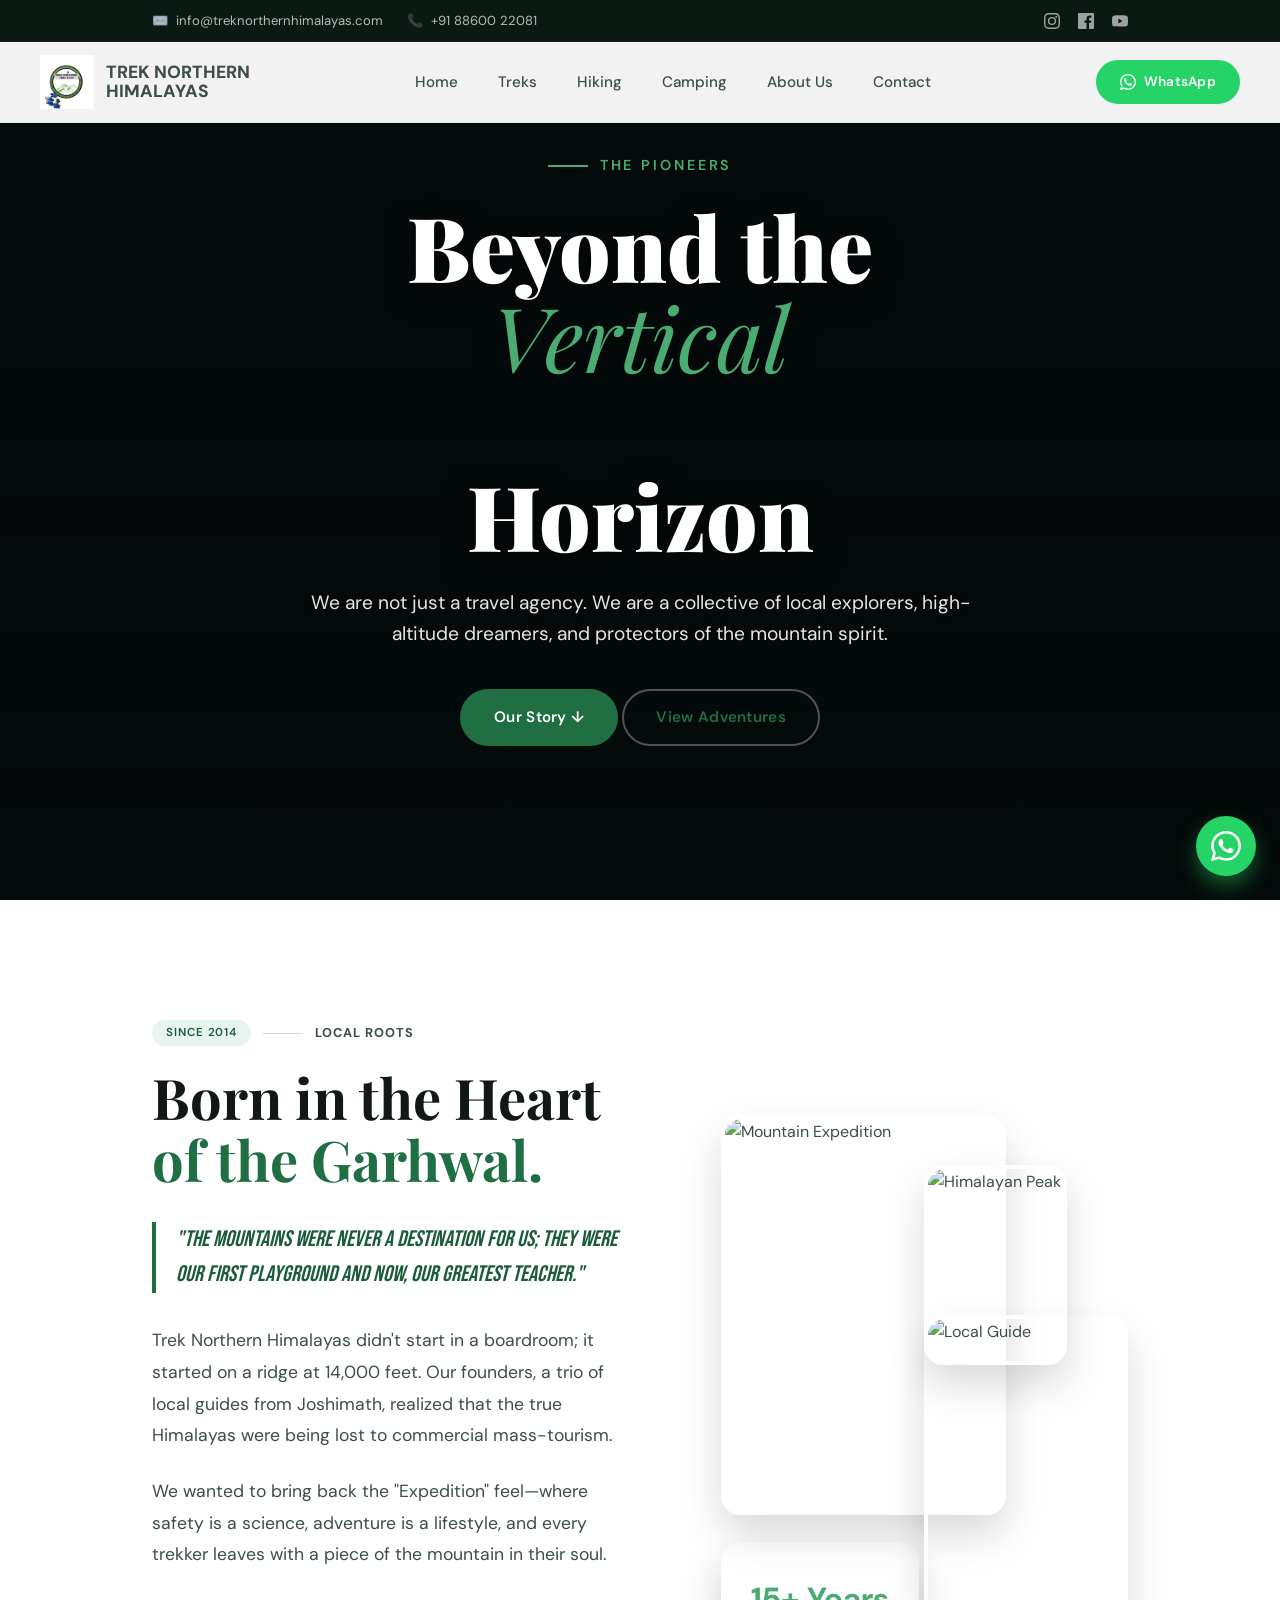
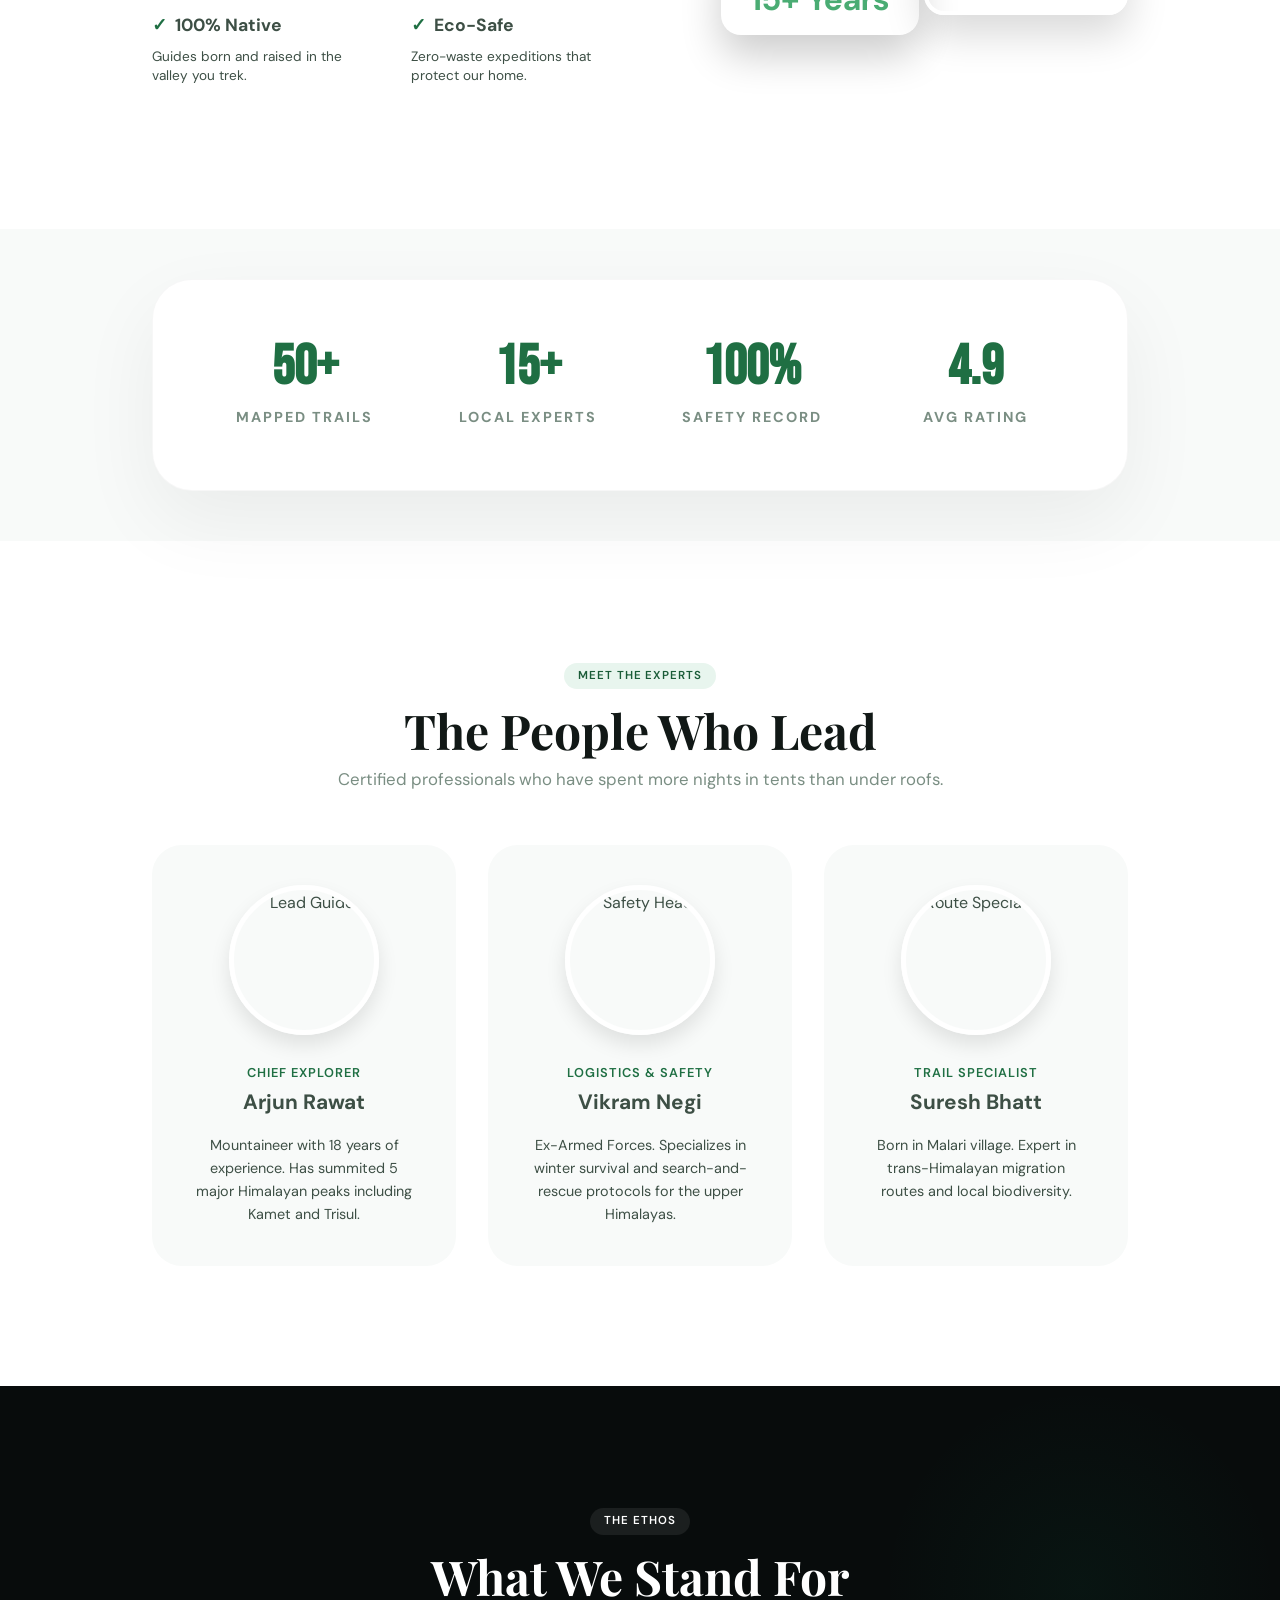
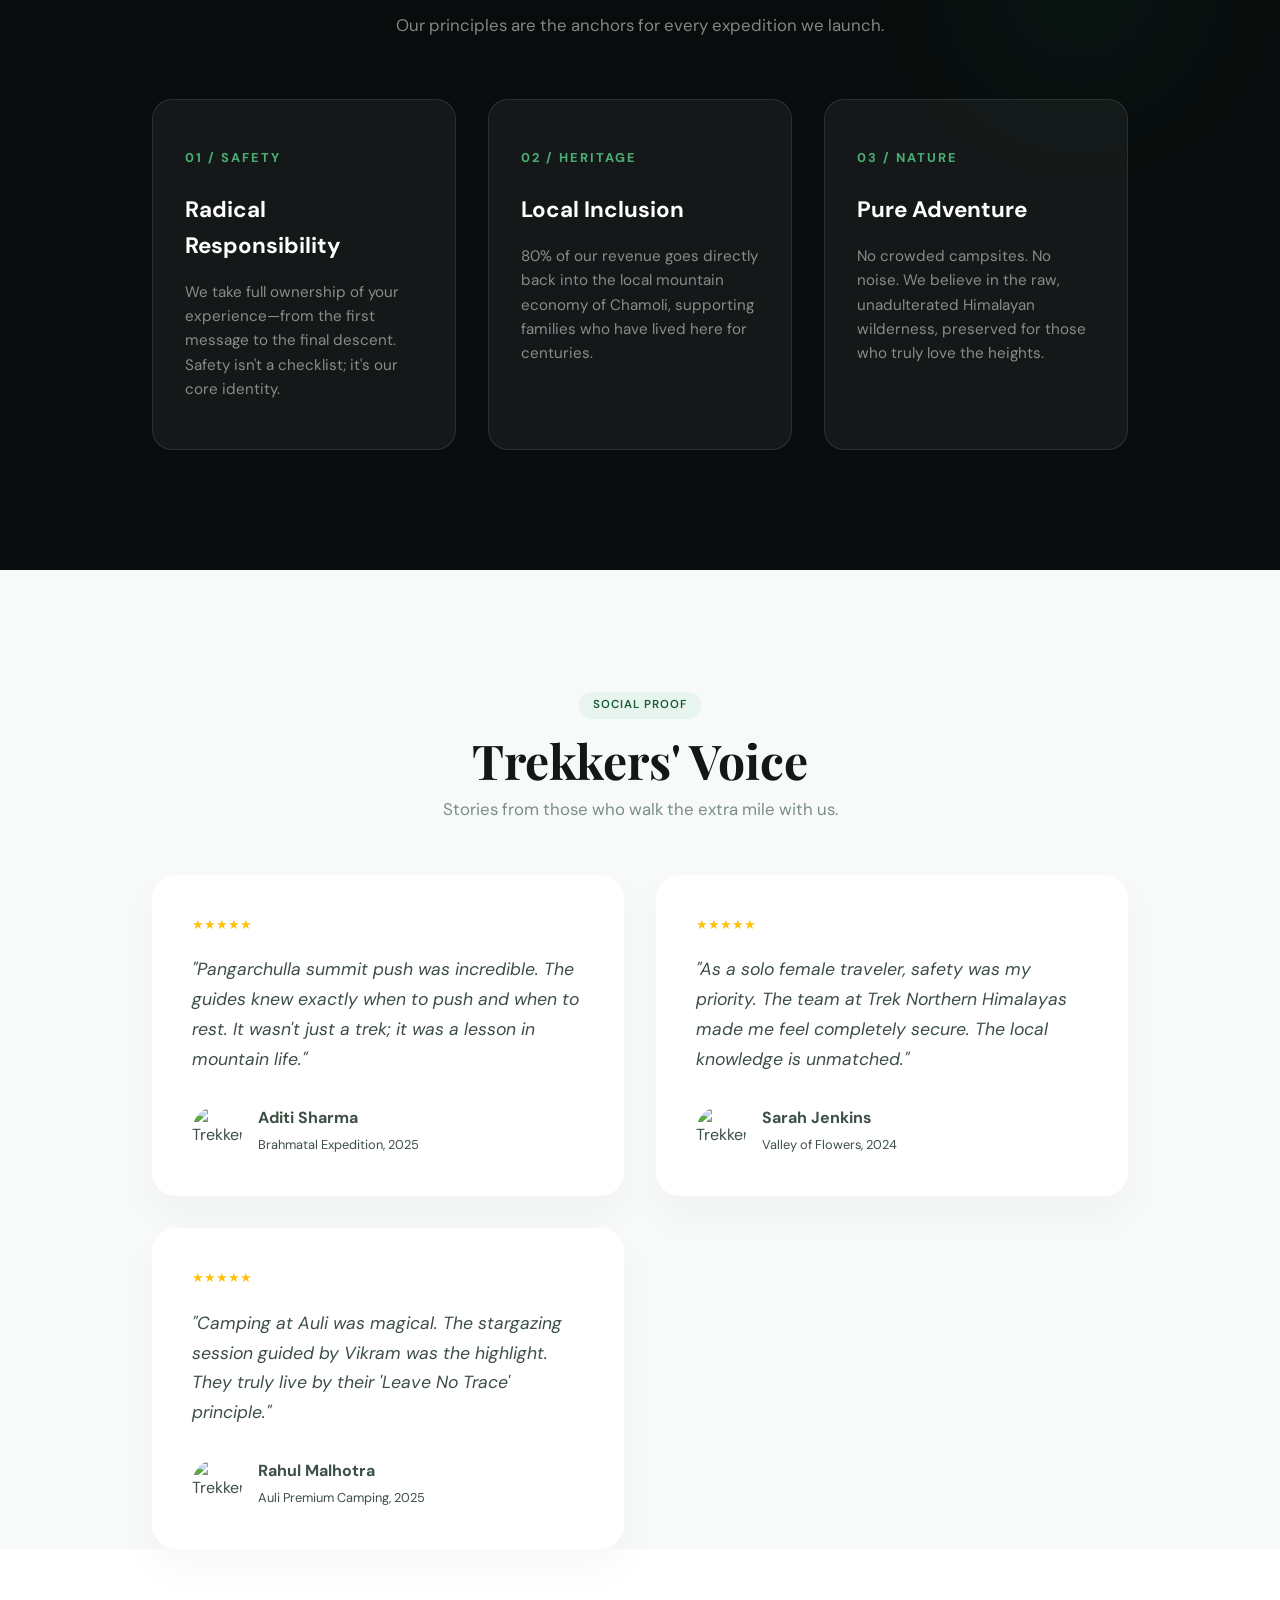
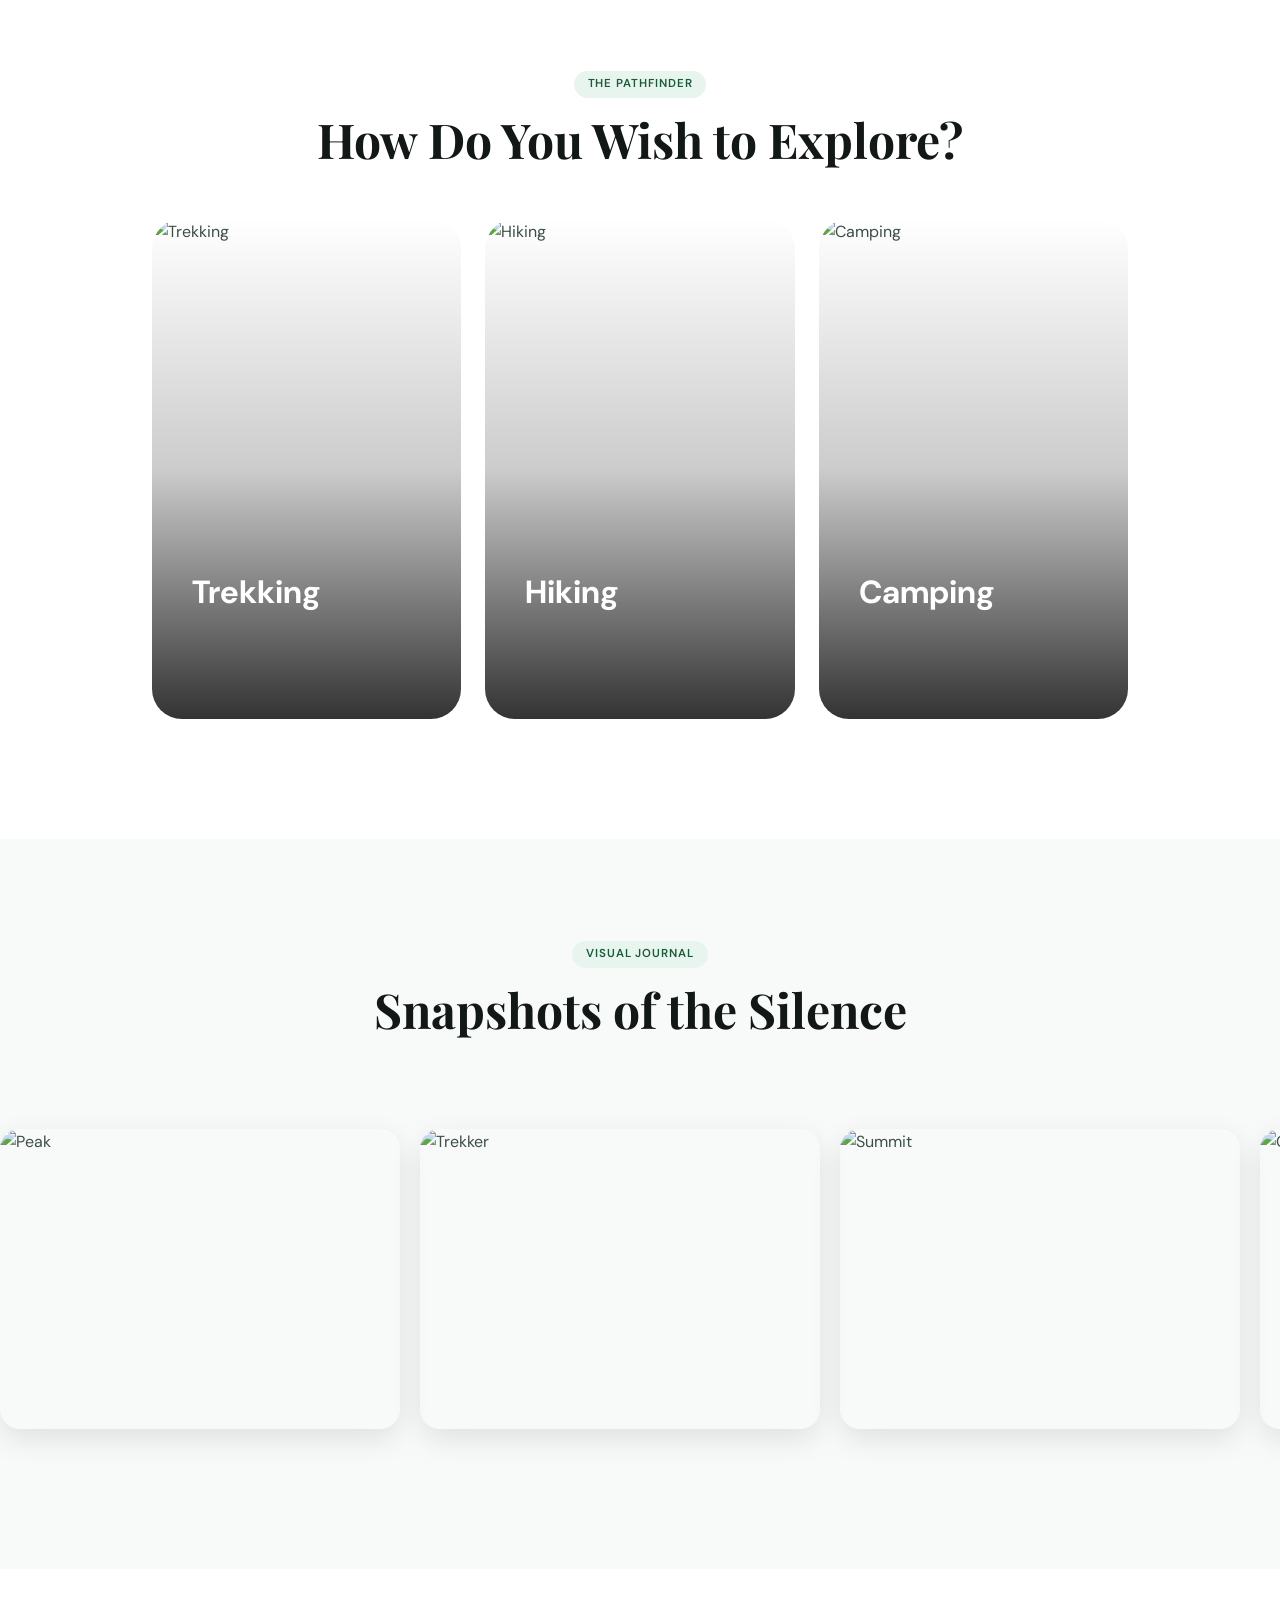
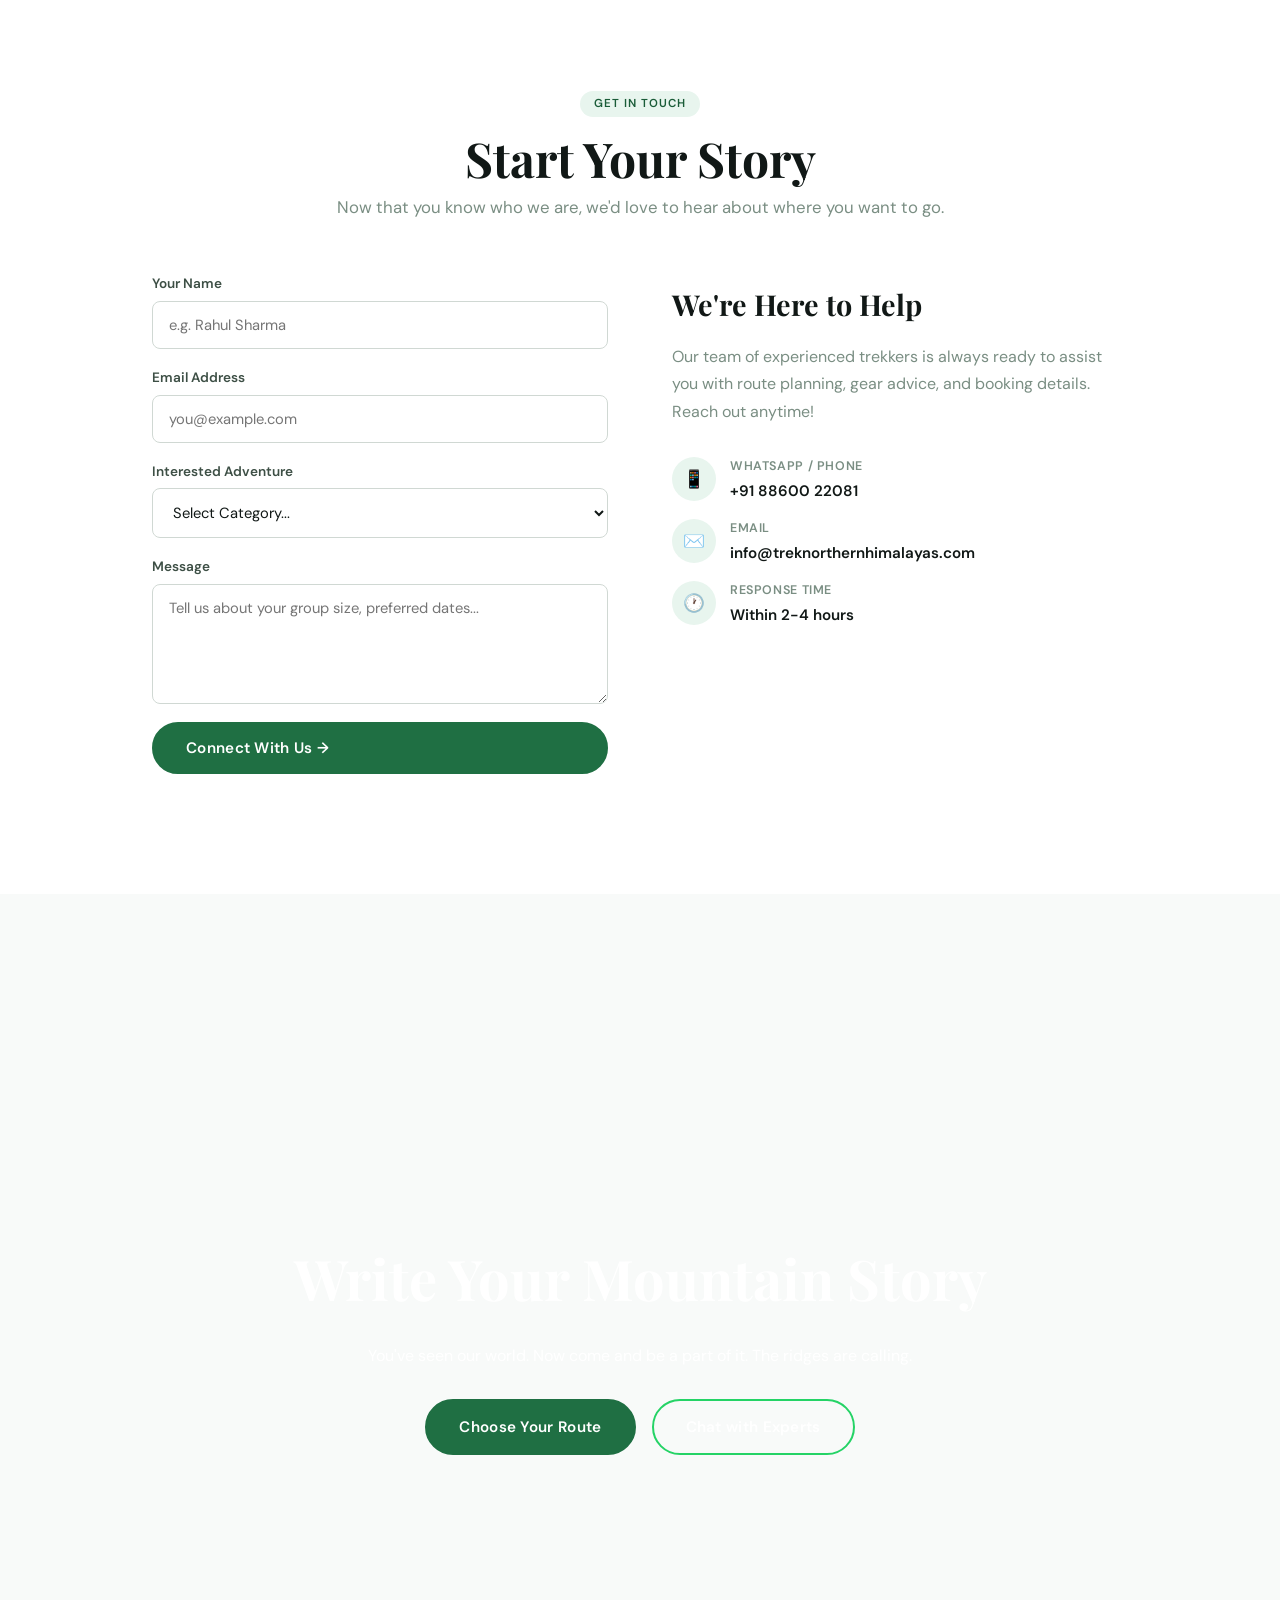
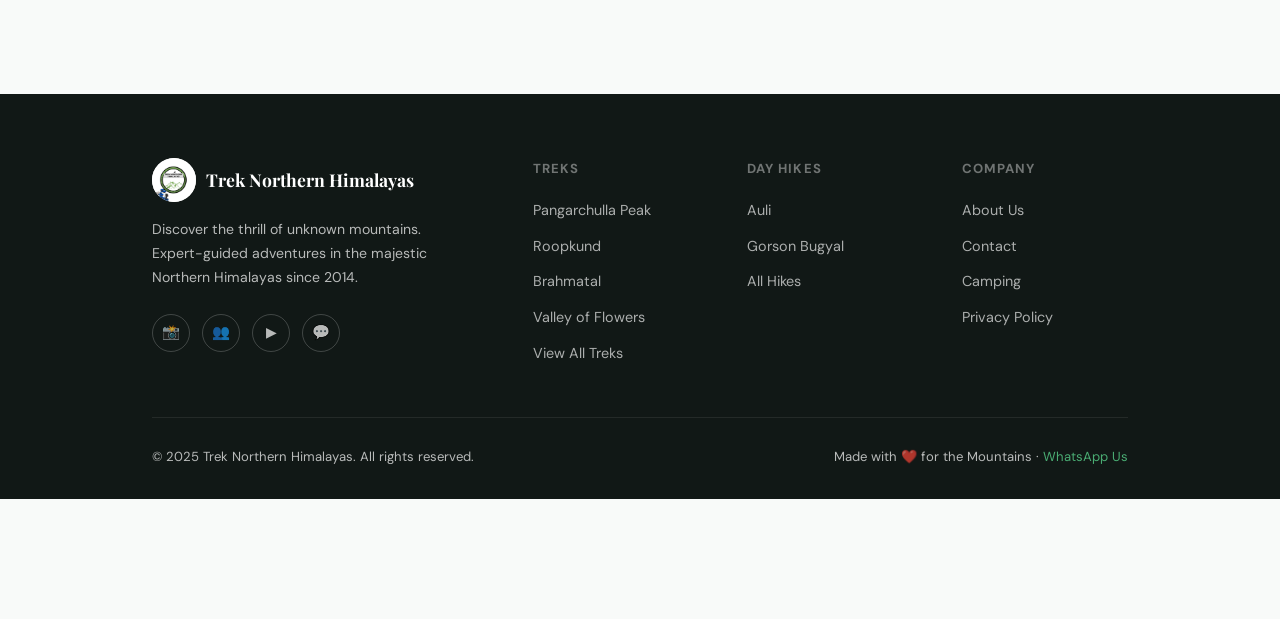
==== commit 356e954d: "Update WhatsApp number to 8860022081 across all files" ====
--- a/about.html
+++ b/about.html
@@ -18,7 +18,7 @@
         <div class="container top-bar-inner">
           <div class="top-contact">
             <a href="mailto:info@treknorthernhimalayas.com"><span>✉️</span> info@treknorthernhimalayas.com</a>
-            <a href="tel:+919999999999"><span>📞</span> +91 99999 99999</a>
+            <a href="tel:+918860022081"><span>📞</span> +91 88600 22081</a>
           </div>
           <div class="top-social">
             <a href="#" aria-label="Instagram">
@@ -58,7 +58,7 @@
             <li><a href="#contact">Contact</a></li>
           </ul>
           <div class="nav-actions">
-            <a class="btn btn-wa btn-sm" href="https://wa.me/919999999999" target="_blank">
+            <a class="btn btn-wa btn-sm" href="https://wa.me/918860022081" target="_blank">
               <svg width="16" height="16" viewBox="0 0 24 24" fill="currentColor">
                 <path
                   d="M17.472 14.382c-.297-.149-1.758-.867-2.03-.967-.273-.099-.471-.148-.67.15-.197.297-.767.966-.94 1.164-.173.199-.347.223-.644.075-.297-.15-1.255-.463-2.39-1.475-.883-.788-1.48-1.761-1.653-2.059-.173-.297-.018-.458.13-.606.134-.133.298-.347.446-.52.149-.174.198-.298.298-.497.099-.198.05-.371-.025-.52-.075-.149-.669-1.612-.916-2.207-.242-.579-.487-.5-.669-.51-.173-.008-.371-.01-.57-.01-.198 0-.52.074-.792.372-.272.297-1.04 1.016-1.04 2.479 0 1.462 1.065 2.875 1.213 3.074.149.198 2.096 3.2 5.077 4.487.709.306 1.262.489 1.694.625.712.227 1.36.195 1.871.118.571-.085 1.758-.719 2.006-1.413.248-.694.248-1.289.173-1.413-.074-.124-.272-.198-.57-.347m-5.421 7.403h-.004a9.87 9.87 0 01-5.031-1.378l-.361-.214-3.741.982.998-3.648-.235-.374a9.86 9.86 0 01-1.51-5.26c.001-5.45 4.436-9.884 9.888-9.884 2.64 0 5.122 1.03 6.988 2.898a9.825 9.825 0 012.893 6.994c-.003 5.45-4.437 9.884-9.885 9.884m8.413-18.297A11.815 11.815 0 0012.05 0C5.495 0 .16 5.335.157 11.892c0 2.096.547 4.142 1.588 5.945L.057 24l6.305-1.654a11.882 11.882 0 005.683 1.448h.005c6.554 0 11.89-5.335 11.893-11.893a11.821 11.821 0 00-3.48-8.413z" />
@@ -80,7 +80,7 @@
       <a href="camping.html">Camping</a>
       <a href="about.html">About Us</a>
       <a href="index.html#contact">Contact</a>
-      <a href="https://wa.me/919999999999" target="_blank" class="btn btn-wa"
+      <a href="https://wa.me/918860022081" target="_blank" class="btn btn-wa"
         style="text-align:center;justify-content:center;">💬 WhatsApp Us</a>
     </div>
   </div>
@@ -469,7 +469,7 @@
                 <div class="contact-detail-icon">📱</div>
                 <div>
                   <div class="contact-detail-label">WhatsApp / Phone</div>
-                  <div class="contact-detail-value">+91 99999 99999</div>
+                  <div class="contact-detail-value">+91 88600 22081</div>
                 </div>
               </div>
               <div class="contact-detail-item">
@@ -503,7 +503,7 @@
           <p>You've seen our world. Now come and be a part of it. The ridges are calling.</p>
           <div class="cta-buttons-wrap">
             <a href="trekking.html" class="btn btn-primary">Choose Your Route</a>
-            <a href="https://wa.me/919999999999" target="_blank" class="btn btn-wa-outline">
+            <a href="https://wa.me/918860022081" target="_blank" class="btn btn-wa-outline">
               Chat with Experts
             </a>
           </div>
--- a/style.css
+++ b/style.css
@@ -187,8 +187,6 @@
   right: 0;
   z-index: 2000;
   width: 100%;
-  max-width: 100%;
-  height: 100%;
   transition: var(--transition);
 }
 
